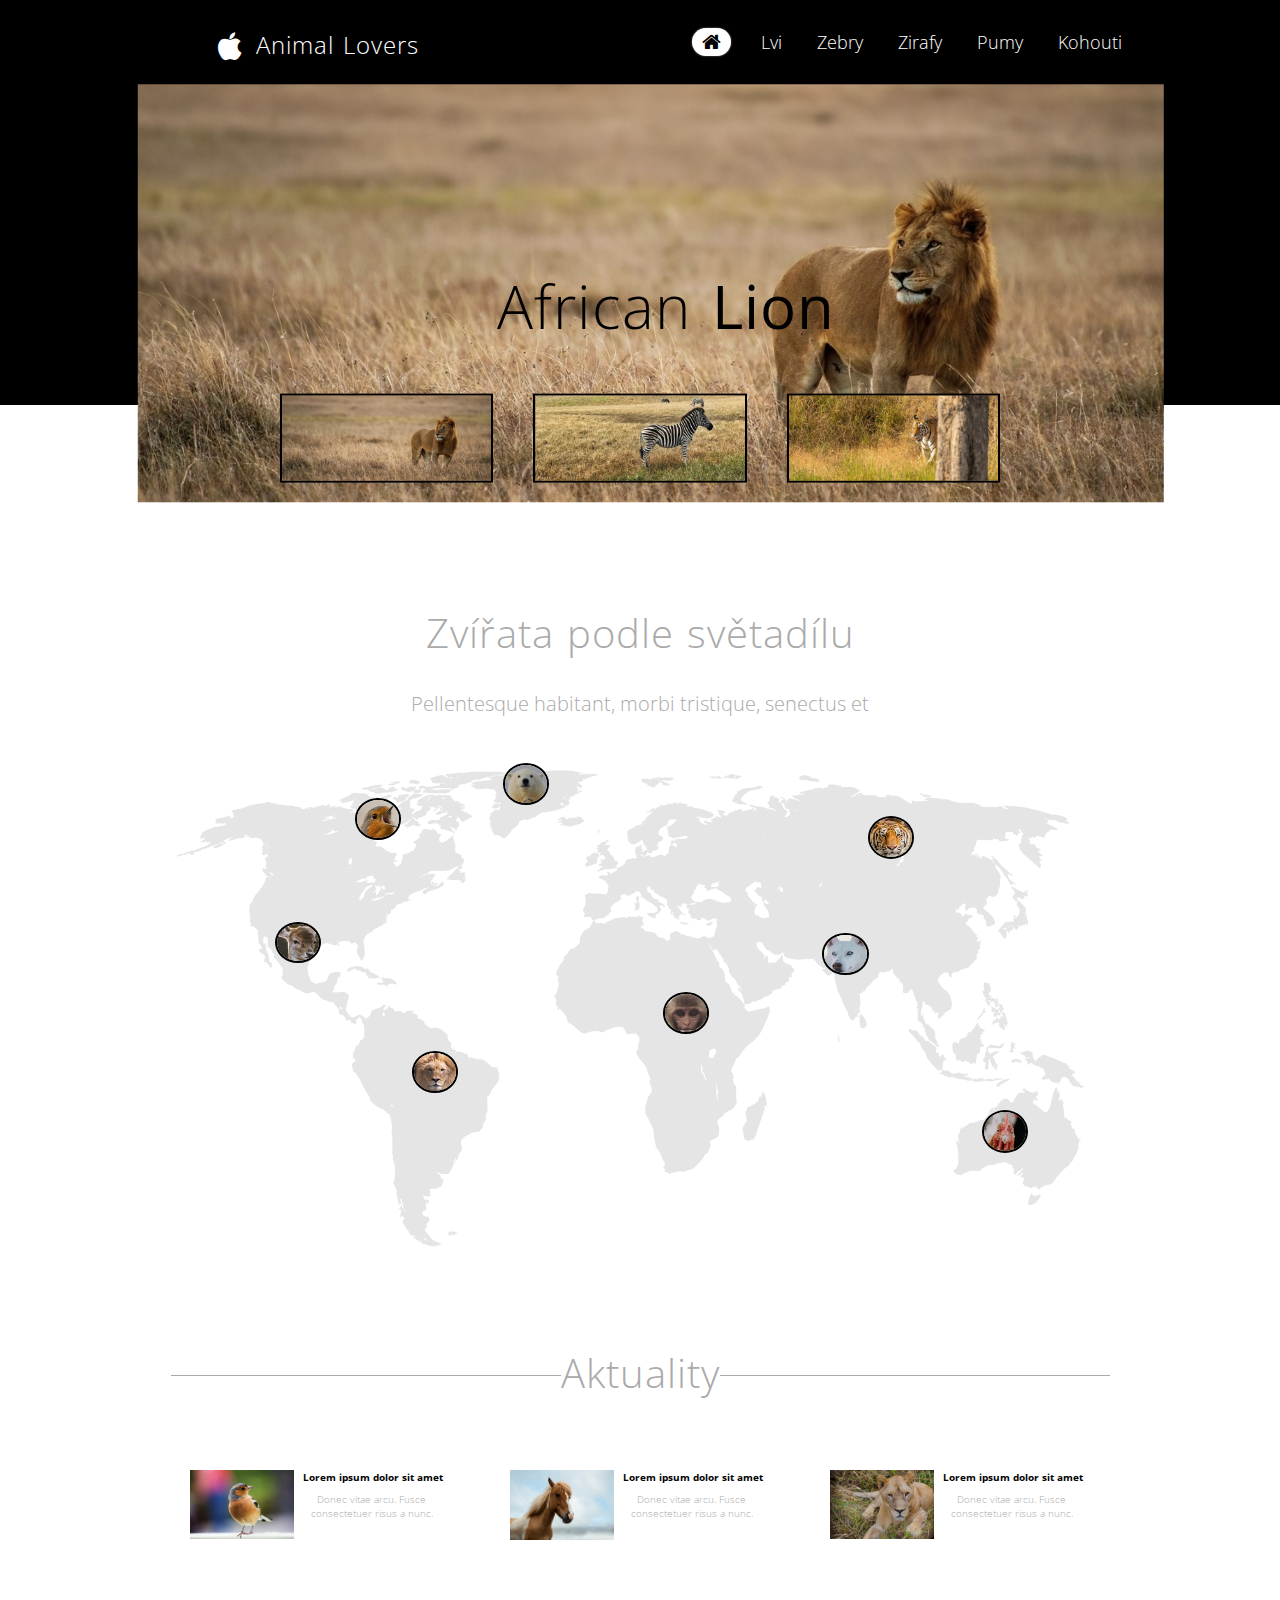
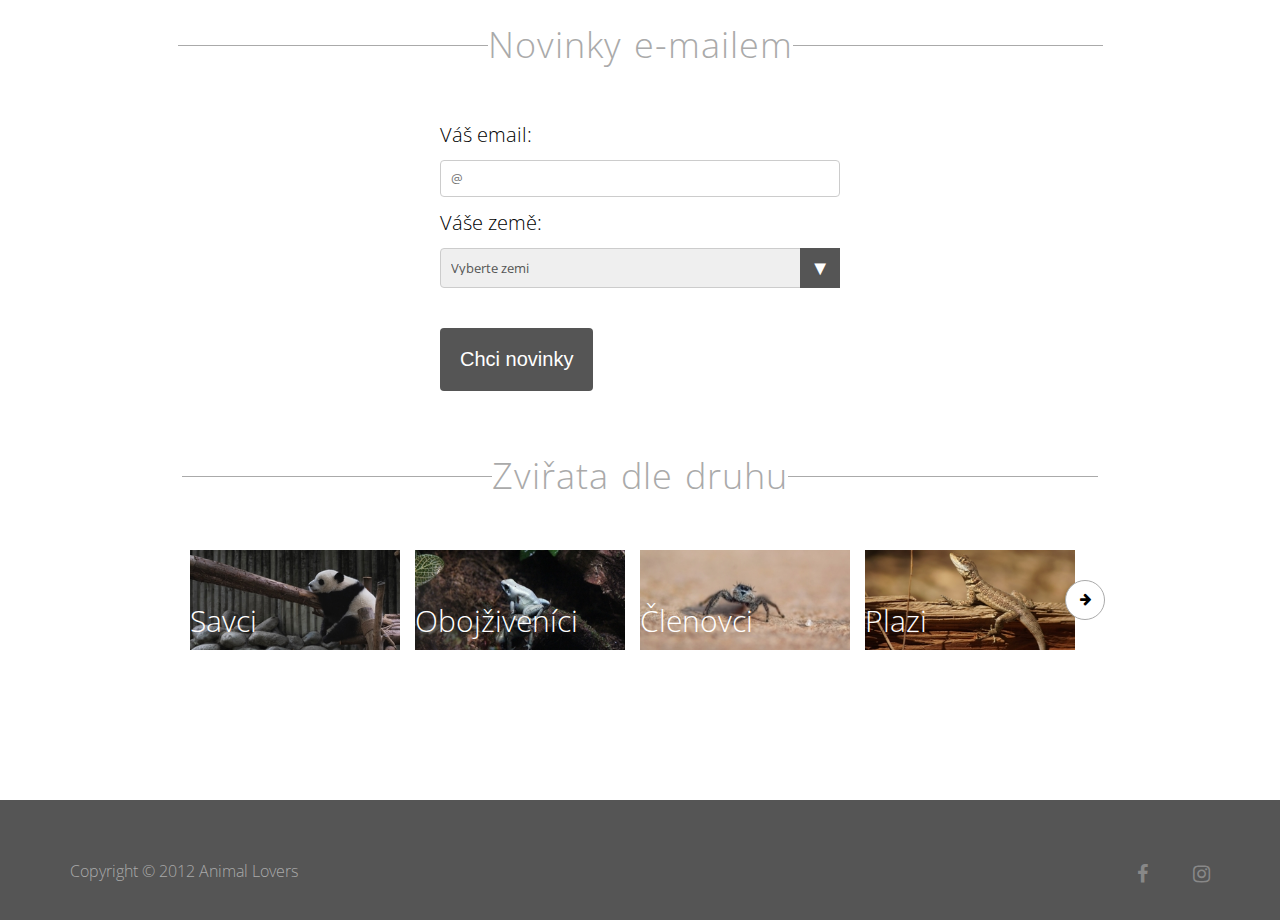
==== index.html @ 0963a529 "first commit" ====
<!DOCTYPE html>
<html lang="en">

<head>
    <meta charset="UTF-8">
    <meta name="viewport" content="width=device-width, initial-scale=1.0">
    <link rel="stylesheet" href="./css/style.css">
    <link rel="stylesheet" href="./css/queries.css">

    <link rel="stylesheet" href="https://cdnjs.cloudflare.com/ajax/libs/font-awesome/4.7.0/css/font-awesome.min.css">
    <link href="https://fonts.googleapis.com/css2?family=Open+Sans:ital,wght@0,300;0,400;1,300&display=swap"
        rel="stylesheet">
    <title>Animal Lovers</title>
</head>

<body>

    <header>
        <a href="index.html" class="header-logo">
            <i class="fa fa-apple header-logo-apple"></i>
        </a>
        <h2 class="header-text">Animal Lovers</h2>
        <nav>
            <span class="navbar-toggle" id="js-navbar-toggle">
                <i class="fa fa-bars"></i>
            </span>
            <ul class="navbar" id="js-menu">
                <div class="navbar__links">
                    <li><i class="fa fa-home home-icon"></i></i>
                    <li><a href="#">Lvi</a></li>
                    <li><a href="#">Zebry</a></li>
                    <li><a href="#">Zirafy</a></li>
                    <li><a href="#">Pumy</a></li>
                    <li><a href="#">Kohouti</a></li>
                </div>
            </ul>
        </nav>

        <div class="hero-text-box" id="hero-text-box">
            <h1 class="hero-text">African <strong>Lion</strong></h1>
            <img class="hero-img" src="./img/header.jpg" alt="">
        </div>

        <div class="hero-gallery">
            <div class="hero-gallery__img">
                <img id="img-1" src="./img/header.jpg" alt="" onclick="changeImg()">
            </div>
            <div class="hero-gallery__img">
                <img id="img-2" src="./img/zebra.jpg" onclick="changeImg()">
            </div>
            <div class="hero-gallery__img">
                <img id="img-3" src="./img/tiger.jpg" alt="" onclick="changeImg()">
            </div>
        </div>
    </header>

    <main>
        <div class="row">
            <h3>Zvířata podle světadílu</h3>
            <p>Pellentesque habitant, morbi tristique, senectus et</p>
            <div class="mapdiv">
                <svg version="1.0" xmlns="http://www.w3.org/2000/svg" viewBox="0 0 468 239">
                    <g transform="translate(0,239) scale(0.016963,-0.016963)">
                        <path
                            d="M13728 10231 c-34 -19 -84 -21 -109 -5 -6 4 -15 1 -19 -5 -5 -9 -14 -9 -35 1 -22 10 -29 10 -33 0 -2 -6 -11 -12 -21 -12 -9 0 -23 -6 -29 -12 -10 -10 -17 -10 -32 0 -27 16 -55 15 -190 -7 -113 -19 -180 -42 -180 -63 0 -5 -7 -8 -15 -5 -8 4 -17 2 -20 -3 -4 -6 -13 -10 -21 -10 -8 0 -26 -11 -40 -25 -14 -14 -30 -25 -37 -26 -25 -2 -62 3 -70 10 -4 4 -33 4 -65 0 -63 -9 -100 6 -109 42 -6 20 -20 24 -39 11 -6 -4 -22 -32 -35 -62 -34 -81 -57 -108 -119 -137 -60 -29 -120 -82 -120 -107 0 -9 -10 -31 -22 -47 -18 -24 -23 -44 -23 -94 0 -38 -5 -69 -12 -76 -7 -7 -13 -18 -13 -24 0 -5 -16 -24 -36 -40 -20 -17 -45 -38 -56 -48 -23 -21 -80 -47 -103 -47 -22 0 -36 -16 -62 -72 -13 -27 -27 -48 -31 -48 -27 0 -82 -82 -82 -123 0 -24 -26 -64 -66 -102 -12 -11 -32 -47 -45 -80 -12 -33 -30 -66 -40 -72 -9 -7 -20 -29 -24 -50 -3 -21 -9 -49 -12 -62 -4 -17 -2 -22 8 -19 7 2 24 -7 36 -20 23 -25 30 -52 14 -52 -17 0 -22 -50 -6 -73 21 -30 19 -116 -5 -177 -11 -28 -20 -62 -20 -77 0 -30 -49 -113 -67 -113 -7 0 -13 -4 -13 -10 0 -5 7 -10 15 -10 9 0 20 -12 26 -27 6 -16 15 -36 20 -45 5 -10 5 -19 -1 -23 -6 -3 -10 -27 -10 -53 1 -39 6 -52 30 -76 33 -32 39 -49 14 -39 -13 5 -15 2 -9 -18 11 -35 18 -39 40 -22 14 11 16 17 8 20 -15 5 -18 33 -4 33 5 0 14 -13 20 -30 5 -16 15 -30 20 -30 6 0 11 -7 11 -15 0 -8 7 -15 15 -15 8 0 15 -3 15 -8 0 -4 23 -31 50 -61 32 -35 50 -63 51 -80 1 -42 7 -64 20 -71 6 -4 8 -13 5 -19 -4 -6 -3 -11 3 -11 6 0 8 -6 6 -12 -3 -8 12 -20 37 -31 42 -17 77 -45 197 -153 121 -109 151 -118 242 -74 96 46 247 50 331 9 11 -5 28 -3 45 6 92 46 161 75 181 75 12 0 25 7 28 14 7 19 88 36 181 38 59 2 75 -1 93 -17 25 -23 60 -87 60 -109 0 -8 10 -25 23 -36 17 -17 30 -20 57 -15 19 3 53 8 75 10 22 3 54 6 72 8 26 4 33 0 37 -19 3 -12 15 -26 26 -29 11 -3 20 -12 20 -19 0 -8 6 -19 14 -25 19 -16 10 -113 -15 -163 -13 -25 -15 -38 -7 -40 7 -3 9 -11 3 -24 -4 -10 -10 -39 -12 -64 -5 -43 -18 -64 -35 -54 -13 8 -9 -20 6 -52 8 -16 22 -47 32 -69 10 -22 35 -56 54 -75 71 -69 160 -201 160 -238 0 -12 5 -24 10 -27 6 -4 8 -10 5 -15 -3 -5 5 -33 19 -62 13 -29 32 -77 43 -106 18 -52 18 -54 -1 -67 -18 -14 -18 -17 14 -97 22 -56 32 -98 31 -128 -2 -52 -18 -100 -35 -100 -19 -1 -65 -84 -72 -131 -8 -60 -34 -149 -42 -149 -13 0 -7 -184 7 -217 7 -18 17 -33 20 -33 10 0 53 -89 96 -195 9 -22 28 -60 43 -85 21 -36 27 -59 28 -115 1 -38 6 -92 12 -120 6 -27 18 -90 27 -139 19 -103 33 -135 85 -192 24 -26 45 -65 60 -110 24 -74 57 -146 71 -155 5 -3 12 -26 15 -52 6 -39 4 -47 -9 -47 -8 0 -17 -6 -20 -12 -4 -14 12 -48 27 -59 5 -4 7 -18 4 -32 -7 -34 8 -58 22 -37 6 10 10 11 10 3 0 -7 6 -13 13 -13 8 0 22 -9 32 -20 22 -25 42 -25 67 -3 12 11 34 17 60 16 23 -1 51 5 65 14 29 19 101 24 156 11 26 -6 43 -6 52 2 8 6 24 10 37 8 13 -2 22 2 21 8 -1 7 17 14 41 16 53 6 154 72 211 136 11 13 37 40 59 60 37 36 106 134 106 151 0 13 67 81 80 81 11 0 29 37 54 115 18 56 22 130 6 120 -18 -11 -10 13 13 40 12 14 54 38 92 54 51 20 76 37 93 61 14 21 19 37 13 43 -6 6 -6 19 1 36 13 32 11 112 -2 125 -6 6 -10 15 -10 20 0 6 5 4 10 -4 8 -12 10 -11 10 8 0 12 -5 21 -12 20 -7 -2 -12 11 -13 32 -1 19 -7 36 -14 38 -6 2 -11 14 -11 26 0 26 90 126 114 126 9 0 16 4 16 8 0 4 8 19 18 32 36 49 73 78 129 101 32 12 60 26 63 29 3 4 12 11 21 16 26 14 93 105 107 146 10 29 10 47 2 80 -7 24 -11 99 -10 173 3 167 4 160 -23 172 -19 9 -28 26 -40 80 -22 87 -21 100 3 106 11 3 20 11 20 17 0 7 -7 10 -15 6 -20 -7 -32 21 -18 43 8 13 4 25 -18 52 -16 18 -29 41 -29 49 0 21 33 114 43 121 10 7 56 113 64 147 3 12 15 27 26 33 31 17 83 73 103 110 43 85 178 230 260 282 54 34 213 208 214 234 0 4 16 33 35 63 19 30 35 62 35 72 0 20 61 151 73 156 4 2 7 8 7 14 0 5 11 32 25 60 14 27 25 65 25 85 0 26 5 36 20 40 21 6 27 19 10 25 -9 3 -14 56 -8 92 5 28 -37 40 -59 17 -22 -22 -108 -52 -129 -44 -8 3 -26 0 -39 -7 -13 -7 -34 -10 -46 -7 -13 4 -32 -2 -49 -15 -20 -14 -38 -19 -61 -16 -22 3 -44 -1 -64 -13 -52 -32 -90 -19 -130 44 -10 15 -28 30 -42 33 l-24 6 23 12 c38 19 34 48 -14 98 -24 25 -50 55 -58 67 -8 11 -19 21 -25 21 -5 0 -18 14 -27 30 -10 17 -25 33 -35 37 -10 4 -24 13 -31 20 -7 6 -19 10 -26 7 -9 -3 -15 4 -18 20 -4 18 -1 26 9 26 12 0 12 2 -1 15 -19 20 -23 19 -30 -7 -6 -23 -7 -23 -21 -3 -9 11 -20 38 -25 60 -28 115 -42 144 -91 182 -56 44 -70 76 -73 173 -2 38 -9 76 -15 84 -7 9 -14 27 -15 41 0 14 -3 25 -6 25 -3 0 -24 17 -48 38 -47 42 -75 112 -44 112 11 0 8 7 -11 24 -14 13 -38 50 -55 82 -16 33 -39 76 -51 97 -11 21 -21 43 -21 50 0 7 -8 24 -17 37 -10 14 -19 33 -20 43 -2 11 -19 37 -38 60 -19 22 -35 51 -35 63 0 13 -4 25 -9 29 -6 3 -13 37 -17 75 -3 38 -12 77 -19 87 -26 35 -145 23 -189 -19 -12 -11 -29 -17 -41 -14 -11 2 -40 10 -65 15 -25 6 -54 15 -65 20 -36 16 -103 29 -128 24 -19 -4 -27 0 -32 16 -5 16 -15 21 -38 21 -54 0 -104 19 -110 40 -3 12 -14 20 -25 20 -12 0 -24 5 -27 10 -15 24 -110 2 -155 -36 -31 -27 -40 -72 -21 -103 16 -26 -24 -80 -60 -81 -8 0 -33 13 -55 28 -41 30 -104 52 -145 52 -35 0 -66 25 -74 61 -5 20 -16 34 -33 41 -15 6 -40 17 -56 26 -18 9 -52 15 -82 14 -33 -1 -66 6 -93 18 -40 20 -67 51 -54 64 3 3 -1 6 -10 6 -9 0 -17 -4 -17 -10 0 -17 -29 -11 -40 9 -8 16 -4 24 20 45 17 14 37 23 45 20 8 -4 15 -1 15 6 0 6 -5 8 -10 5 -7 -4 -8 7 -4 33 5 34 3 42 -15 51 -25 14 -27 36 -5 58 8 9 13 22 10 30 -3 8 -1 11 4 8 6 -3 10 -2 10 3 0 19 -14 21 -32 5 -18 -16 -19 -16 -24 4 -5 17 -29 32 -54 33 -3 0 -22 -9 -42 -19z m1908 -3229 c8 -11 9 -21 2 -29 -5 -7 -7 -16 -4 -21 6 -11 -15 -62 -26 -62 -5 0 -8 -5 -8 -11 0 -7 -8 -18 -17 -25 -17 -13 -17 -15 0 -28 25 -20 10 -26 -43 -16 -27 5 -50 4 -57 -1 -19 -16 -24 6 -18 78 10 107 11 110 52 123 21 7 42 16 47 20 11 11 56 -6 72 -28z m-346 -384 c0 -15 5 -30 11 -33 6 -4 8 -14 5 -22 -3 -8 -1 -24 5 -36 9 -16 9 -22 0 -25 -20 -7 -12 -42 13 -51 24 -10 36 -30 36 -62 0 -11 11 -42 25 -69 31 -61 31 -62 0 -48 -16 7 -24 17 -20 26 3 7 -2 23 -10 35 -8 12 -15 28 -15 35 0 8 -13 30 -30 49 -16 18 -31 41 -32 51 0 9 -2 31 -4 47 -2 17 -5 66 -7 110 -3 72 -2 77 9 50 7 -16 13 -42 14 -57z m360 -458 c6 -11 12 -41 14 -65 1 -25 8 -51 14 -57 15 -15 16 -55 2 -63 -14 -9 -6 -148 9 -153 6 -2 11 -8 11 -13 0 -6 -4 -7 -10 -4 -5 3 -10 1 -10 -4 0 -6 -5 -11 -11 -11 -6 0 -8 9 -4 20 4 12 2 26 -3 33 -10 13 -25 90 -23 122 7 119 5 153 -6 175 -7 14 -13 28 -13 33 0 15 20 6 30 -13z" />
                        <path
                            d="M16760 5958 c-8 -13 -15 -38 -17 -57 -3 -42 -9 -48 -33 -33 -16 10 -20 10 -20 -2 0 -8 6 -17 13 -20 6 -3 2 -3 -10 0 -23 5 -27 -1 -24 -38 1 -9 -3 -19 -9 -23 -5 -3 -10 -15 -10 -25 0 -13 -5 -17 -15 -14 -9 4 -15 0 -15 -9 0 -20 -71 -70 -125 -88 -22 -7 -44 -17 -49 -21 -6 -4 -20 -8 -33 -8 -18 0 -23 -5 -23 -27 0 -16 -9 -41 -19 -57 -20 -30 -20 -54 0 -169 12 -67 12 -69 -17 -125 -16 -31 -33 -60 -37 -63 -35 -25 -48 -116 -23 -163 8 -16 12 -44 9 -70 -3 -26 -1 -46 6 -50 6 -4 11 -15 11 -25 0 -22 30 -51 53 -51 9 0 17 -4 17 -10 0 -15 52 -11 74 5 11 8 32 15 47 15 30 0 69 40 69 69 0 9 6 25 14 36 7 11 19 45 26 75 8 30 22 71 31 91 10 20 24 58 30 85 7 27 29 92 50 146 21 53 41 114 44 135 12 72 15 83 28 80 12 -2 13 7 1 83 l-7 45 20 -24 20 -25 17 32 c12 24 14 37 6 51 -5 11 -10 40 -10 64 0 24 -5 59 -11 78 -14 44 -53 128 -59 129 -3 0 -12 -10 -20 -22z" />
                    </g>

                    <g transform="translate(0,239) scale(0.016963,-0.016963)">
                        <path
                            d="M17725 13638 c-68 -17 -73 -19 -50 -28 19 -8 19 -9 -2 -9 -33 -1 -38 -20 -12 -47 25 -26 45 -31 52 -11 4 10 6 10 6 0 1 -7 8 -13 16 -13 8 0 15 6 15 13 0 8 3 8 9 -2 5 -8 16 -11 25 -8 9 4 36 0 59 -8 46 -15 187 -35 254 -35 45 0 68 18 34 27 -12 3 -21 13 -21 23 0 23 -24 31 -102 36 -79 5 -102 12 -89 28 8 9 -5 15 -52 25 -98 20 -100 20 -142 9z" />
                        <path
                            d="M18374 13421 c-27 -12 -38 -39 -23 -57 9 -12 3 -14 -34 -14 -25 0 -47 -4 -49 -9 -1 -5 -20 -12 -41 -15 -28 -4 -36 -3 -31 5 10 17 -184 3 -201 -15 -7 -7 -44 -16 -81 -19 -37 -4 -78 -14 -91 -23 -15 -9 -34 -13 -49 -10 -14 4 -24 2 -24 -4 0 -5 -7 -10 -15 -10 -8 0 -15 -8 -16 -17 0 -11 -3 -13 -6 -5 -7 18 -40 15 -47 -4 -4 -9 -3 -20 0 -23 4 -3 9 0 11 6 3 9 10 9 28 -3 13 -8 31 -14 41 -12 9 2 19 -3 21 -9 6 -16 -73 -18 -82 -3 -3 6 -14 10 -23 10 -14 0 -14 -2 -3 -9 21 -13 -10 -20 -108 -23 l-84 -2 29 -23 c16 -13 39 -33 50 -44 13 -13 40 -23 68 -26 25 -3 46 -9 46 -14 0 -4 8 -10 18 -12 9 -3 2 -5 -16 -6 -19 0 -46 5 -60 13 -24 13 -86 27 -188 43 -20 3 -35 -1 -43 -11 -12 -14 -10 -16 10 -17 26 -1 20 -4 -25 -14 -28 -6 -28 -7 -9 -20 10 -7 35 -18 54 -24 33 -11 33 -11 -14 -7 -49 4 -76 24 -77 57 0 18 -41 59 -58 59 -7 0 -21 6 -32 12 -14 9 -22 10 -31 1 -8 -8 -2 -14 21 -22 18 -6 37 -8 43 -4 5 3 7 1 3 -5 -3 -6 -2 -13 4 -17 18 -11 10 -23 -20 -30 -16 -4 -30 -13 -30 -20 0 -7 -5 -15 -12 -17 -6 -2 14 -17 46 -33 54 -27 56 -30 50 -61 -5 -26 -2 -35 15 -46 12 -7 21 -19 21 -27 0 -11 15 -12 73 -8 62 5 67 4 34 -5 -51 -14 -57 -34 -21 -63 23 -19 27 -26 17 -36 -7 -7 -13 -23 -13 -35 0 -17 -8 -24 -30 -29 -18 -4 -30 -13 -30 -22 0 -12 -7 -14 -32 -9 -18 3 -37 11 -43 17 -7 7 -5 8 6 4 11 -4 21 5 34 35 10 22 21 40 25 40 5 0 7 15 6 33 -1 28 -7 35 -43 51 -24 10 -43 24 -43 30 0 6 -10 27 -22 46 -12 19 -23 43 -25 53 -4 25 -26 45 -58 53 -19 5 -23 10 -16 17 15 15 13 48 -3 70 -10 13 -35 21 -83 26 -41 5 -54 9 -33 10 33 2 34 2 16 16 -25 19 -100 21 -94 3 3 -7 -1 -19 -9 -26 -7 -7 -13 -31 -13 -52 0 -34 -4 -42 -30 -55 -37 -19 -39 -42 -5 -55 19 -7 25 -17 25 -39 0 -32 22 -56 43 -48 8 3 27 -4 43 -14 16 -11 39 -24 52 -29 22 -9 29 -25 15 -33 -5 -3 -39 8 -78 24 -101 41 -118 39 -72 -9 20 -21 37 -42 37 -47 -2 -35 -111 -112 -212 -150 -26 -10 -52 -23 -58 -30 -7 -8 7 -49 46 -136 57 -126 83 -238 84 -351 0 -60 14 -96 51 -130 52 -48 28 -128 -39 -128 -16 0 -37 -9 -47 -20 -17 -18 -17 -20 6 -49 13 -16 35 -46 49 -65 34 -48 67 -48 109 -1 39 45 70 46 95 4 16 -26 16 -37 6 -77 -10 -43 -10 -48 9 -62 66 -49 66 -49 53 -58 -17 -12 4 -30 55 -47 67 -23 51 -81 -20 -72 -27 4 -40 1 -44 -9 -7 -18 -31 -18 -49 1 -9 8 -24 15 -35 15 -10 0 -19 5 -19 11 0 8 -15 10 -48 5 -36 -5 -62 -1 -107 16 -65 23 -188 29 -208 9 -6 -6 -34 -11 -61 -11 -28 0 -68 -5 -89 -11 -37 -10 -37 -10 -31 -52 8 -53 18 -72 61 -120 27 -30 33 -45 31 -73 -2 -29 3 -40 25 -56 15 -11 27 -26 27 -33 0 -18 34 -28 70 -20 23 5 32 2 45 -19 16 -23 29 -119 15 -111 -3 2 -29 6 -57 9 -46 4 -52 2 -62 -21 -6 -13 -9 -29 -6 -34 4 -5 -8 -9 -25 -9 -28 0 -30 -2 -20 -20 6 -11 17 -20 25 -20 8 0 22 -13 32 -30 9 -16 21 -30 25 -30 4 0 8 -9 8 -21 0 -13 4 -18 12 -13 6 4 16 0 22 -8 7 -9 23 -18 36 -20 34 -4 39 -14 33 -59 -3 -22 -2 -39 4 -39 16 0 45 -61 39 -83 -7 -29 16 -73 35 -69 12 2 14 -5 11 -30 -4 -25 -2 -30 11 -25 25 9 44 -24 55 -93 6 -36 13 -72 16 -80 5 -13 -8 -19 -62 -33 -82 -19 -120 -12 -177 33 -21 17 -48 30 -60 30 -30 0 -55 30 -62 75 -4 26 -2 40 8 45 8 6 13 28 14 57 0 46 1 48 28 48 15 -1 27 4 27 10 0 7 -14 9 -33 7 -48 -5 -251 99 -337 173 l-65 57 -54 -6 c-48 -6 -59 -3 -100 23 -25 16 -62 32 -81 36 -19 4 -50 15 -68 26 -25 14 -38 16 -59 8 l-26 -10 23 -24 c12 -13 48 -36 79 -51 43 -21 62 -37 75 -64 34 -70 -10 -100 -149 -105 -53 -2 -95 1 -95 6 0 5 -13 9 -29 9 -17 0 -33 5 -36 10 -4 6 -15 8 -25 5 -13 -4 -22 1 -30 15 -8 15 -17 19 -32 14 -15 -4 -26 0 -37 13 -15 18 -23 19 -98 13 -80 -8 -140 -31 -169 -66 -8 -10 -28 -11 -83 -5 -74 7 -104 -2 -79 -27 24 -24 -14 -38 -107 -40 -49 -1 -91 -6 -93 -11 -2 -6 -10 -7 -18 -4 -8 3 -14 0 -14 -6 0 -6 7 -11 15 -11 9 0 15 -9 15 -25 0 -23 8 -29 37 -26 6 1 10 -6 8 -16 -1 -10 0 -22 4 -28 3 -5 6 -19 8 -30 1 -11 -1 -14 -3 -7 -9 20 -31 13 -29 -10 1 -15 12 -26 36 -34 19 -7 28 -13 21 -13 -10 -1 -10 -5 0 -23 7 -13 17 -26 22 -29 4 -4 0 -12 -10 -18 -20 -11 -16 -13 31 -14 16 0 17 -1 3 -4 -10 -3 -18 -9 -18 -15 0 -5 7 -8 15 -4 8 3 15 1 15 -4 0 -6 7 -10 15 -10 8 0 15 5 15 11 0 16 47 2 70 -21 15 -15 31 -20 60 -18 39 3 45 10 41 46 -4 29 77 3 123 -40 30 -27 113 -17 139 18 21 27 38 30 67 12 15 -10 23 -9 40 7 25 22 39 13 16 -11 -12 -11 -14 -20 -7 -27 6 -6 6 -18 1 -32 -5 -12 -5 -26 -1 -31 12 -13 21 -80 12 -90 -13 -15 -49 -125 -61 -185 -12 -62 -34 -90 -71 -90 -13 -1 -39 -3 -56 -5 -29 -4 -33 -9 -33 -35 0 -48 20 -115 41 -138 10 -11 19 -27 19 -34 0 -15 72 -97 85 -97 3 0 13 7 21 15 9 8 24 15 35 15 10 0 19 -7 19 -15 0 -8 5 -15 10 -15 6 0 10 -5 10 -10 0 -6 8 -19 18 -30 9 -10 26 -36 37 -57 11 -21 28 -47 38 -58 24 -26 50 -75 43 -82 -9 -9 27 -63 41 -63 8 0 16 -7 19 -15 4 -8 11 -12 17 -8 5 3 7 1 4 -4 -4 -6 2 -22 13 -36 11 -14 20 -32 20 -40 0 -9 5 -19 11 -23 7 -4 9 -21 5 -44 -4 -28 -2 -41 10 -51 8 -7 13 -21 11 -31 -4 -12 3 -24 18 -34 14 -9 27 -23 30 -32 2 -10 18 -26 34 -37 16 -10 28 -22 26 -26 -3 -3 7 -11 20 -17 19 -9 25 -19 25 -43 0 -19 7 -37 18 -45 9 -7 17 -17 17 -22 0 -5 17 -26 38 -46 20 -21 37 -44 37 -52 0 -8 4 -14 9 -14 5 0 14 -14 20 -32 11 -31 11 -31 -9 -13 -11 10 -17 22 -14 26 3 5 -2 6 -11 3 -10 -4 -15 -2 -13 7 2 7 -5 15 -14 17 -13 2 -16 -1 -12 -15 5 -17 5 -17 -9 0 -8 10 -18 14 -20 9 -7 -10 47 -94 55 -86 9 8 51 -37 53 -55 0 -9 4 -21 7 -26 8 -14 42 -127 43 -145 3 -48 17 -68 52 -75 20 -3 40 -2 46 4 5 5 15 7 22 5 7 -3 28 9 46 25 22 21 44 31 65 31 34 0 99 24 109 40 3 5 21 10 40 10 24 0 39 7 54 26 13 17 49 36 103 55 97 35 144 61 140 79 -6 27 10 48 51 65 78 32 88 35 121 35 37 0 52 13 58 50 2 19 10 26 33 28 37 5 55 19 55 43 0 22 36 49 66 49 19 0 21 5 20 61 -1 65 10 82 36 55 13 -13 17 -12 30 3 15 18 13 45 -3 35 -17 -10 -9 15 15 43 29 35 56 87 56 108 0 9 -9 15 -21 15 -12 0 -23 8 -26 20 -3 11 -9 20 -14 20 -5 0 -9 5 -9 11 0 21 -32 42 -78 50 -90 17 -134 73 -134 170 0 62 -12 74 -33 32 -21 -40 -139 -160 -153 -155 -7 2 -12 0 -12 -5 0 -5 -16 -7 -35 -5 -19 2 -35 8 -35 13 0 5 -4 9 -10 9 -5 0 -10 -6 -10 -14 0 -23 -20 -29 -39 -12 -10 9 -23 16 -30 16 -8 0 -10 7 -4 23 11 32 4 120 -10 129 -24 15 -36 7 -48 -32 l-12 -40 -19 27 c-20 32 -23 43 -8 43 6 0 10 -7 10 -16 0 -8 5 -12 10 -9 17 11 11 37 -10 42 -11 3 -21 9 -21 14 -1 5 -2 13 -3 19 0 5 -10 16 -21 24 -11 8 -20 20 -20 28 -1 7 -6 12 -13 11 -7 -2 -12 1 -12 6 0 5 -9 13 -20 16 -11 3 -20 13 -20 21 0 8 -4 14 -8 14 -14 0 -53 96 -46 116 4 12 3 15 -3 7 -6 -8 -14 -9 -23 -3 -13 8 -13 10 0 10 9 0 23 8 32 18 33 34 44 40 62 30 9 -5 24 -7 34 -4 12 4 24 -5 40 -27 12 -18 22 -38 22 -44 0 -6 4 -13 9 -15 5 -1 22 -25 37 -52 21 -35 39 -51 64 -60 19 -7 48 -24 64 -39 16 -15 36 -27 45 -27 13 0 13 -2 3 -9 -10 -6 -3 -10 22 -15 20 -4 34 -11 31 -17 -4 -5 -1 -9 4 -9 6 0 11 5 11 10 0 7 7 7 20 0 11 -6 25 -8 31 -5 5 4 26 9 46 11 40 5 66 21 57 35 -8 14 34 10 43 -3 4 -7 13 -31 18 -53 13 -49 51 -70 144 -80 75 -8 106 -13 141 -21 43 -11 130 -13 130 -4 0 4 18 6 40 3 24 -4 40 -2 40 5 0 6 13 7 36 2 20 -5 64 -4 101 2 74 11 93 7 93 -22 0 -13 7 -20 19 -20 12 0 21 -10 26 -27 8 -34 33 -63 53 -63 8 0 28 -13 43 -30 41 -42 82 -61 121 -54 31 5 32 5 14 -10 -20 -16 -36 -20 -68 -17 -10 1 -18 -3 -18 -10 0 -19 138 -149 157 -149 52 2 127 70 104 93 -10 10 -3 47 9 47 4 0 5 -11 2 -25 -2 -15 0 -25 7 -25 7 0 9 -5 6 -10 -4 -6 1 -24 9 -42 11 -21 14 -43 10 -66 -4 -19 -2 -50 4 -70 26 -91 45 -161 57 -214 7 -31 30 -89 50 -130 21 -40 46 -89 55 -108 10 -19 25 -61 33 -94 9 -32 31 -81 50 -110 37 -55 87 -173 87 -203 0 -26 54 -109 80 -123 29 -15 65 8 73 48 7 32 42 48 79 36 15 -4 19 -2 16 7 -3 8 -11 14 -19 14 -16 0 -16 8 -5 48 6 20 15 27 33 27 22 0 24 3 18 29 -10 49 -9 129 3 143 16 19 17 101 2 178 -19 107 -14 136 26 126 19 -5 25 -2 30 19 3 14 12 25 20 25 34 0 64 24 64 52 0 15 4 28 9 28 16 0 116 101 148 150 17 26 48 55 70 65 21 11 48 30 61 42 23 21 25 33 20 82 -2 13 4 27 12 31 8 4 25 12 38 19 18 9 24 9 28 -3 6 -15 44 -13 98 4 16 6 41 10 55 10 35 1 76 33 68 53 -3 9 -2 19 2 22 5 2 11 -5 14 -16 3 -12 10 -18 15 -15 11 7 22 -16 22 -45 0 -24 22 -61 67 -112 18 -20 33 -42 33 -48 0 -6 8 -9 18 -7 20 6 46 -17 39 -35 -2 -7 0 -20 5 -29 6 -13 5 -18 -4 -18 -9 0 -9 -3 0 -12 10 -10 15 -10 20 -1 12 18 29 2 51 -48 17 -37 19 -58 15 -121 l-6 -75 28 -8 c56 -15 74 -14 88 7 8 11 30 31 50 44 23 16 36 33 36 47 1 31 67 -108 76 -158 3 -22 13 -52 20 -67 8 -15 14 -38 14 -53 0 -15 6 -25 14 -25 8 0 19 -14 25 -31 15 -42 14 -49 -4 -43 -11 5 -13 2 -9 -10 3 -9 10 -16 15 -16 4 0 3 -14 -3 -31 -8 -23 -13 -27 -19 -17 -5 7 -9 9 -9 3 0 -19 16 -34 35 -32 22 2 33 -29 16 -46 -7 -7 -15 -6 -26 3 -9 8 -15 8 -15 2 0 -6 8 -15 17 -21 19 -10 24 -78 10 -136 -10 -42 3 -129 16 -116 20 20 47 13 47 -11 0 -19 2 -20 10 -8 7 12 10 12 10 1 0 -7 14 -30 30 -51 27 -34 29 -40 15 -48 -15 -8 -15 -10 -1 -21 14 -11 16 -11 16 5 0 17 1 17 15 -2 8 -12 13 -40 12 -63 -1 -23 3 -45 9 -49 6 -4 14 -26 18 -49 3 -24 17 -54 31 -69 14 -15 25 -37 25 -49 0 -16 19 -35 73 -71 79 -53 97 -70 93 -87 -2 -7 -1 -9 1 -4 9 15 35 7 29 -9 -4 -12 -2 -15 9 -10 10 4 15 -1 15 -14 0 -11 5 -20 11 -20 7 0 9 9 6 21 -4 16 -3 18 8 9 9 -8 15 -8 20 0 10 16 -4 30 -33 31 -17 1 -21 3 -9 6 9 2 17 11 17 19 0 8 -3 13 -7 11 -5 -3 -9 6 -9 19 -1 13 -14 40 -29 60 -24 31 -27 44 -27 107 1 40 -4 86 -11 102 -11 29 -90 115 -105 115 -4 0 -16 14 -26 31 -13 21 -24 29 -36 26 -31 -8 -57 20 -71 75 -6 29 -18 58 -24 63 -15 12 -28 75 -16 75 10 0 9 26 -2 36 -4 4 -7 -3 -7 -15 0 -26 -28 -40 -41 -20 -13 19 -5 103 15 169 10 30 18 82 19 115 2 58 3 60 30 63 25 3 27 1 27 -36 0 -37 1 -39 35 -40 43 -2 75 -18 75 -38 0 -9 7 -14 18 -12 11 2 22 -8 34 -32 10 -19 17 -41 18 -47 0 -16 36 -53 51 -53 5 0 7 6 3 13 -4 7 -3 9 2 4 9 -9 10 -13 13 -42 2 -24 21 -18 21 7 0 19 2 20 18 6 9 -8 26 -18 37 -22 14 -5 16 -9 7 -15 -18 -11 -14 -121 5 -121 7 0 18 9 25 20 7 12 32 32 55 46 39 22 55 47 58 89 1 6 6 9 13 7 17 -3 69 25 101 54 14 13 31 24 38 24 14 0 25 52 19 92 -2 15 1 25 5 22 5 -3 9 4 9 15 0 11 -4 22 -9 25 -4 3 -11 27 -14 53 -3 26 -13 62 -21 78 -9 17 -16 37 -16 46 0 8 -13 28 -30 44 -16 16 -30 34 -30 41 0 7 -8 15 -19 19 -23 7 -141 120 -141 134 0 6 -15 26 -34 46 -29 29 -34 42 -34 81 0 29 5 47 13 50 7 3 21 21 30 40 9 19 20 32 25 29 4 -3 11 2 14 10 3 8 11 14 18 13 7 -2 12 4 12 13 -2 21 66 45 93 34 10 -4 29 -7 42 -6 19 2 22 -1 17 -14 -9 -25 25 -94 47 -95 23 0 31 23 17 50 -8 15 -8 20 -1 16 7 -4 11 1 11 13 0 12 6 22 13 22 6 1 17 2 22 4 6 1 16 3 23 3 7 1 10 7 6 14 -4 6 -3 8 4 4 6 -3 13 -2 17 3 4 7 15 7 31 1 36 -14 47 -12 40 6 -3 8 -2 12 4 9 6 -3 10 -1 10 5 0 6 5 8 11 4 16 -9 29 16 24 46 -4 24 -4 24 7 -2 11 -26 48 -40 48 -19 0 5 18 19 41 30 22 12 38 17 34 11 -3 -5 -1 -10 4 -10 6 0 11 5 11 10 0 6 3 9 8 9 35 -6 55 4 65 30 6 17 20 32 31 35 12 3 30 19 41 36 11 16 25 30 32 30 16 0 36 37 27 52 -4 6 -3 9 2 6 11 -7 35 17 27 26 -4 3 3 6 15 6 13 0 22 6 22 16 0 8 -4 13 -9 10 -13 -8 -22 36 -11 49 6 7 7 15 3 18 -3 4 -1 7 5 7 7 0 12 9 12 19 0 11 5 23 10 26 6 3 10 17 10 30 0 34 10 55 26 55 8 0 15 6 15 13 5 36 4 54 -4 70 -5 11 -4 16 4 15 7 -2 12 18 14 60 1 34 -2 62 -7 62 -4 0 -9 -4 -9 -10 -1 -5 -2 -14 -3 -19 -2 -20 -16 -23 -32 -6 -11 10 -25 14 -40 11 -34 -9 -21 19 17 36 30 14 36 23 19 33 -6 4 -8 10 -5 14 2 5 -8 11 -24 14 -32 7 -48 32 -25 41 7 3 13 0 11 -6 -1 -6 4 -13 11 -15 6 -3 12 2 12 9 0 12 -34 42 -85 76 -5 4 -17 19 -25 33 -40 70 -84 116 -130 138 -45 21 -49 26 -43 49 3 14 19 38 35 54 29 29 37 44 16 32 -7 -4 2 7 20 25 22 20 43 31 63 31 24 0 29 4 29 24 0 31 -6 34 -62 40 -25 2 -55 9 -66 15 -21 11 -76 5 -68 -8 2 -3 -2 -15 -10 -25 -12 -16 -18 -18 -39 -8 -14 6 -25 20 -25 29 -1 30 -23 50 -58 51 -46 1 -82 26 -82 58 0 20 4 25 16 20 30 -11 65 5 70 33 3 15 19 36 35 46 16 11 29 26 29 33 0 23 25 40 53 35 40 -8 53 -28 37 -61 -19 -37 -18 -45 3 -61 17 -12 17 -15 3 -30 -15 -17 -12 -31 5 -31 5 0 26 19 48 41 32 33 48 42 85 46 25 3 53 2 63 -2 10 -5 22 -7 26 -6 4 0 17 -3 27 -9 17 -9 20 -21 20 -78 0 -47 3 -63 10 -52 5 8 10 11 10 5 0 -14 49 -35 56 -24 3 5 13 5 25 -1 10 -6 19 -8 19 -5 0 3 11 -2 25 -11 25 -16 34 -44 15 -44 -17 0 -11 -17 18 -48 42 -46 51 -59 45 -66 -11 -11 -10 -61 1 -68 6 -4 11 -17 11 -30 0 -21 4 -23 45 -20 25 1 47 7 48 12 2 6 12 10 23 10 10 0 19 4 19 10 0 5 6 7 14 4 20 -8 56 31 56 59 0 40 -59 144 -107 189 -25 24 -55 53 -67 66 -11 13 -38 33 -59 45 -20 11 -44 31 -52 44 -15 22 -14 24 12 40 15 8 40 32 54 53 24 34 25 39 12 64 -17 32 -14 82 5 79 6 -2 12 6 12 18 0 11 4 18 9 15 5 -4 14 6 19 21 6 16 11 22 11 14 1 -11 5 -10 16 5 12 15 14 16 15 3 0 -22 70 -42 102 -30 32 12 88 77 88 101 0 27 28 130 39 144 5 6 9 52 9 101 0 50 4 101 10 115 7 20 4 37 -15 80 -13 30 -29 58 -36 62 -6 4 -8 10 -4 14 4 4 -3 14 -14 22 -37 25 -76 132 -49 132 20 0 98 -65 104 -85 3 -11 21 -36 39 -55 18 -19 43 -56 55 -81 12 -25 35 -58 51 -72 16 -14 34 -41 41 -61 6 -20 15 -36 20 -36 5 0 13 -15 19 -33 7 -19 25 -47 42 -63 l31 -29 -7 36 c-7 36 -6 36 21 31 16 -3 36 -15 46 -26 14 -17 17 -18 18 -5 0 19 -33 59 -48 59 -6 0 -22 10 -35 23 -14 12 -36 30 -50 39 -14 10 -32 37 -40 60 -8 24 -18 51 -22 61 -11 26 37 22 85 -8 42 -27 50 -29 50 -17 0 4 -15 16 -32 27 -18 10 -51 37 -74 59 -22 23 -80 77 -128 121 -48 44 -94 92 -102 107 -18 34 -58 78 -71 78 -6 0 -21 12 -34 28 -36 41 -55 53 -73 46 -14 -5 -11 -10 15 -26 31 -19 31 -19 13 -39 -17 -19 -17 -22 -3 -32 21 -16 53 -66 47 -73 -8 -8 -58 49 -58 66 0 5 -28 24 -62 41 -35 16 -76 37 -91 45 -33 18 -121 26 -108 10 10 -13 -4 -56 -19 -56 -5 0 -10 9 -10 20 0 11 -7 20 -15 20 -8 0 -15 9 -15 20 0 11 -5 20 -11 20 -6 0 -9 6 -6 14 8 21 -28 50 -50 41 -10 -5 -23 -7 -30 -6 -6 1 -14 -3 -18 -9 -6 -9 22 -14 70 -12 11 0 14 -2 7 -5 -10 -4 -9 -9 4 -24 9 -10 12 -19 6 -19 -5 0 -8 -10 -5 -22 3 -15 -2 -11 -15 12 -17 31 -25 36 -71 41 -86 11 -87 13 -49 61 43 55 59 86 46 90 -11 4 31 98 44 98 4 0 3 11 -2 25 -8 20 -6 27 5 31 8 4 15 17 15 30 0 16 8 27 21 32 33 13 176 15 184 3 3 -6 15 -11 26 -11 11 0 18 3 15 8 -2 4 32 6 76 5 76 -3 80 -2 75 18 -4 15 -1 19 11 15 40 -11 88 -20 96 -17 6 1 21 0 34 -4 19 -5 21 -9 12 -20 -13 -16 -2 -25 32 -25 79 0 98 2 98 11 0 6 11 8 28 4 16 -3 42 -1 57 5 35 13 24 24 -41 41 -44 11 -50 25 -32 71 5 14 10 41 11 59 2 31 5 33 42 37 22 2 49 3 60 3 11 -1 32 -1 48 -2 17 0 27 -5 27 -14 0 -20 38 -57 51 -50 5 4 18 -4 29 -17 13 -15 19 -18 20 -9 0 8 3 11 7 7 4 -3 12 8 17 26 9 25 17 34 39 36 24 3 40 22 17 22 -5 0 -21 12 -36 27 -26 26 -26 27 -5 34 24 9 54 1 45 -12 -6 -11 47 -79 62 -79 19 0 11 -33 -13 -55 -16 -14 -21 -28 -18 -44 2 -14 0 -30 -6 -38 -7 -7 -9 -27 -5 -43 7 -37 -8 -80 -29 -80 -8 0 -15 -4 -15 -10 0 -5 -10 -10 -22 -10 -23 0 -23 0 3 -24 19 -18 25 -32 22 -49 -8 -42 44 -110 160 -210 27 -23 68 -59 90 -81 23 -21 62 -55 87 -75 24 -20 55 -48 68 -63 13 -15 37 -37 52 -48 l29 -21 16 31 c18 35 13 81 -11 101 -18 15 -18 45 0 52 8 3 25 3 38 0 19 -4 15 3 -21 34 -35 32 -42 44 -36 62 6 19 11 21 42 15 30 -6 35 -4 31 12 -2 10 -21 30 -42 44 -61 42 -85 103 -31 78 14 -6 28 -8 32 -5 9 10 -37 57 -56 57 -22 1 -71 45 -71 64 0 21 -37 39 -66 32 -36 -9 -76 33 -68 72 5 23 0 35 -20 56 -25 24 -25 31 -3 27 4 -1 17 4 29 10 11 6 18 7 14 1 -3 -5 1 -12 9 -16 16 -6 29 9 21 23 -13 21 24 17 44 -4 25 -26 40 -25 40 4 0 38 93 41 169 6 58 -27 69 -27 53 1 -7 13 -4 23 14 41 13 13 27 35 30 48 3 14 17 28 35 34 16 5 29 15 29 20 0 6 6 11 14 11 7 0 20 7 27 16 13 16 52 15 132 -2 23 -5 27 -3 27 14 0 13 -9 23 -22 28 -13 3 -30 12 -38 19 -8 7 -26 16 -40 21 -39 14 -150 78 -150 87 0 4 9 17 19 29 26 27 11 52 -41 67 -21 7 -36 16 -33 21 3 6 32 -3 63 -19 48 -24 69 -29 127 -28 58 0 79 -4 120 -26 27 -15 60 -27 72 -27 11 0 49 -9 82 -19 57 -18 62 -18 72 -2 9 14 10 14 5 -1 -6 -20 19 -24 44 -8 13 8 11 11 -7 16 -13 4 -20 10 -17 15 3 5 0 9 -5 9 -6 0 -20 9 -30 19 -20 20 -20 20 6 23 15 2 29 9 31 17 3 10 0 12 -11 8 -10 -4 -14 -2 -11 6 2 7 -8 20 -24 29 -47 28 -218 68 -290 68 -50 0 -79 6 -117 24 -54 27 -503 139 -650 163 -49 8 -128 16 -175 18 -128 6 -243 15 -265 22 -16 4 -15 1 8 -21 15 -14 32 -26 37 -26 5 0 26 -10 47 -22 l38 -23 -28 -3 c-16 -2 -34 1 -41 7 -7 6 -34 14 -60 17 -26 4 -49 10 -51 14 -3 5 4 6 15 3 11 -3 20 0 20 6 0 6 -3 10 -7 10 -5 -1 -24 0 -43 1 l-35 3 35 7 35 7 -32 3 c-62 6 -68 5 -68 -10 0 -11 -11 -15 -45 -14 -81 3 -265 4 -280 2 -35 -5 -120 14 -120 28 0 19 -47 41 -127 60 -55 13 -99 15 -224 10 -125 -5 -162 -4 -191 8 -19 8 -56 17 -83 21 -69 8 -96 16 -89 26 16 26 -183 52 -213 28 -9 -8 -14 -9 -10 -2 11 17 -11 21 -198 38 -203 18 -196 18 -165 0 l25 -14 -37 -1 c-29 0 -36 -3 -32 -15 4 -8 18 -15 32 -15 14 0 22 -3 18 -7 -3 -4 6 -13 21 -20 l28 -13 -30 6 c-16 4 -39 6 -50 6 -11 -1 -48 -2 -83 -2 -34 0 -73 -5 -85 -9 -14 -5 -42 -5 -68 1 -24 5 -54 10 -66 11 -11 1 -19 5 -16 10 2 4 -1 7 -8 7 -6 0 -9 -8 -6 -17 21 -67 22 -63 -14 -57 -52 10 -130 48 -167 83 -18 17 -40 31 -48 31 -8 0 -14 6 -14 13 0 28 -181 79 -196 55 -3 -4 -11 -5 -17 -1 -7 4 -23 9 -37 10 -14 2 -45 8 -70 14 -32 7 -46 7 -48 0 -2 -6 -8 -9 -13 -5 -5 3 -9 0 -9 -5 0 -6 9 -16 20 -23 11 -7 20 -15 20 -18 0 -5 -85 -4 -180 4 -30 2 -64 4 -75 5 -15 1 -17 3 -6 10 8 5 9 11 3 15 -14 8 -256 11 -269 3 -15 -9 -83 31 -83 49 0 10 -13 14 -46 14 -37 0 -47 -4 -51 -19 -3 -13 -11 -17 -24 -14 -10 3 -26 2 -35 -1 -13 -5 -14 -9 -4 -20 9 -12 5 -17 -27 -25 -48 -14 -96 -14 -88 -1 3 6 17 10 30 10 13 0 28 6 32 13 10 15 36 31 95 60 26 12 50 28 53 36 9 23 -35 62 -65 58 -14 -2 -19 -2 -12 0 10 4 9 8 -5 19 -21 16 -37 18 -28 4 10 -16 -7 -12 -27 7 -15 13 -41 17 -141 17 -67 1 -133 -3 -146 -8 -18 -6 -22 -5 -19 5 7 20 -10 49 -28 49 -8 0 -12 -4 -9 -10 10 -15 -33 -12 -59 5 -27 18 -162 29 -192 16z m776 -241 c11 -7 7 -10 -17 -10 -18 0 -33 5 -33 10 0 13 30 13 50 0z m-1574 -381 c24 -27 12 -33 -16 -9 -13 11 -29 20 -36 20 -7 0 -15 4 -18 8 -10 17 53 -1 70 -19z m6239 -139 c3 -6 -1 -7 -9 -4 -18 7 -21 14 -7 14 6 0 13 -4 16 -10z m-190 -170 c8 -13 -15 -13 -35 0 -12 8 -11 10 7 10 12 0 25 -4 28 -10z m-3478 -727 c40 -93 45 -112 33 -130 -10 -16 -11 -16 -6 0 3 9 1 17 -4 17 -6 0 -10 -9 -10 -20 0 -12 7 -20 18 -20 10 0 13 -3 6 -8 -6 -4 -14 -16 -18 -27 -3 -13 -23 -27 -49 -36 -36 -14 -42 -19 -39 -42 3 -22 -2 -27 -37 -38 -30 -9 -47 -9 -63 -1 -22 10 -22 11 6 11 28 1 66 25 66 43 0 4 9 17 21 29 11 11 18 27 15 35 -3 7 0 17 7 21 33 21 42 100 21 176 -9 28 20 20 33 -10z m-1923 -722 c3 -5 -1 -11 -9 -15 -8 -3 -15 -12 -15 -21 0 -8 -7 -15 -15 -15 -10 0 -15 -10 -15 -31 0 -27 -2 -30 -15 -19 -18 15 -20 60 -3 60 6 0 9 3 6 6 -9 9 25 42 44 43 9 1 19 -3 22 -8z m59 2 c-7 -2 -19 -2 -25 0 -7 3 -2 5 12 5 14 0 19 -2 13 -5z m137 -13 c11 -8 7 -9 -15 -4 -37 8 -45 14 -19 14 10 0 26 -5 34 -10z m60 1 c0 -6 -9 -9 -20 -8 -11 1 -20 5 -20 9 0 4 9 8 20 8 11 0 20 -4 20 -9z m-1203 -17 c-3 -3 -12 -4 -19 -1 -8 3 -5 6 6 6 11 1 17 -2 13 -5z m-77 -44 c0 -5 -5 -10 -11 -10 -5 0 -7 -5 -4 -10 4 -6 15 -8 26 -5 14 5 20 0 25 -19 3 -14 12 -30 20 -37 11 -9 11 -16 -2 -41 -10 -20 -20 -28 -30 -24 -9 3 -22 6 -30 6 -10 0 -14 14 -14 54 0 30 -4 58 -10 61 -6 4 -5 11 3 20 14 17 27 19 27 5z m-35 -50 c10 -33 -6 -44 -21 -15 -17 34 -17 35 0 35 8 0 17 -9 21 -20z m-30 -78 c-6 -6 -25 45 -24 66 0 9 7 -1 15 -22 8 -22 12 -41 9 -44z m-274 -224 c6 -13 25 -36 43 -51 17 -16 25 -26 18 -22 -8 4 -20 -1 -28 -11 -11 -14 -17 -15 -20 -6 -3 6 -15 12 -26 12 -26 0 -47 27 -48 62 0 41 42 52 61 16z m-1241 -1143 c0 -8 -4 -15 -10 -15 -5 0 -7 7 -4 15 4 8 8 15 10 15 2 0 4 -7 4 -15z m3850 -755 c0 -5 -2 -10 -4 -10 -3 0 -8 5 -11 10 -3 6 -1 10 4 10 6 0 11 -4 11 -10z m-3246 -278 c3 -5 -1 -9 -9 -9 -8 0 -12 4 -9 9 3 4 7 8 9 8 2 0 6 -4 9 -8z m4691 -481 c3 -5 1 -12 -5 -16 -5 -3 -10 1 -10 9 0 18 6 21 15 7z m210 -91 c10 -11 13 -20 7 -20 -6 0 -16 9 -22 20 -6 11 -9 20 -7 20 2 0 12 -9 22 -20z" />
                        <path
                            d="M20570 13201 c0 -17 29 -33 48 -27 13 4 22 1 26 -9 4 -10 -1 -15 -15 -15 -12 0 -17 -4 -13 -11 3 -6 16 -8 29 -5 12 3 60 1 105 -5 82 -10 108 -6 80 11 -25 16 -116 40 -152 40 -18 0 -42 7 -52 15 -22 16 -56 20 -56 6z" />
                        <path
                            d="M22790 10934 c0 -8 -4 -12 -10 -9 -5 3 -10 1 -10 -5 0 -7 6 -10 14 -7 25 10 91 -87 80 -118 -3 -7 -1 -16 5 -20 22 -13 10 -23 -18 -15 -37 10 -46 2 -25 -21 14 -16 15 -19 2 -24 -9 -4 -15 -19 -15 -38 0 -18 2 -26 4 -20 7 19 50 -13 57 -43 7 -27 33 -32 42 -9 4 8 12 15 20 15 27 0 14 19 -26 36 -22 10 -40 21 -40 26 0 11 14 10 27 -3 8 -8 16 -7 31 2 16 10 29 9 75 -10 31 -13 61 -20 68 -15 8 4 9 3 5 -4 -4 -7 -2 -12 4 -12 8 0 10 9 6 24 -9 38 3 56 38 56 33 1 66 20 66 38 0 6 -7 9 -16 5 -12 -5 -15 2 -13 40 2 32 6 44 16 40 7 -3 13 -1 13 5 0 5 -9 12 -20 15 -17 4 -21 -1 -26 -34 -7 -41 -24 -44 -24 -3 0 29 -16 32 -25 4 -6 -19 -8 -19 -78 7 -65 23 -113 47 -127 63 -10 12 -78 50 -89 50 -6 0 -11 -7 -11 -16z" />
                        <path
                            d="M22940 10595 c0 -9 -5 -13 -11 -9 -8 5 -10 -1 -5 -19 3 -15 1 -29 -5 -32 -7 -5 -5 -13 6 -25 8 -9 13 -24 9 -34 -4 -11 -1 -16 10 -16 8 0 20 -9 26 -20 16 -31 19 -123 4 -140 -13 -15 -14 -19 -14 -45 0 -9 -12 -21 -27 -28 -16 -6 -31 -16 -35 -22 -11 -14 -29 16 -22 37 7 22 -7 29 -28 14 -14 -10 -14 -15 -2 -36 7 -14 13 -19 14 -11 0 8 2 12 5 9 6 -6 -18 -58 -27 -58 -12 0 -10 -38 2 -42 6 -2 6 -9 0 -17 -7 -12 -11 -12 -24 -2 -12 10 -26 11 -65 1 -27 -6 -60 -11 -73 -10 -42 4 -58 0 -58 -12 0 -17 -50 -73 -72 -81 -10 -3 -18 -15 -18 -26 0 -11 -6 -25 -12 -31 -7 -6 -23 -19 -36 -29 l-23 -20 27 -30 c15 -17 31 -28 37 -24 6 3 7 2 4 -4 -4 -5 6 -28 21 -49 15 -21 27 -46 27 -54 0 -8 10 -16 23 -18 12 -2 22 -9 22 -15 0 -7 10 -1 23 13 19 21 22 35 20 90 -1 37 -2 70 -4 75 -4 25 3 24 32 -4 33 -33 65 -42 55 -15 -8 20 11 54 29 54 8 0 15 -4 15 -10 0 -19 15 -10 27 16 6 14 10 31 7 39 -3 7 -1 16 5 20 6 3 11 0 11 -8 0 -18 40 -54 64 -59 15 -2 21 5 28 30 5 18 15 32 23 32 22 0 18 28 -5 35 -11 3 -20 10 -20 15 0 4 9 6 20 3 11 -3 20 -8 20 -12 0 -3 20 -6 45 -6 41 0 45 2 45 25 l1 25 15 -28 c17 -32 38 -26 31 9 -5 28 14 32 37 8 15 -14 17 -14 32 0 8 9 12 21 9 26 -4 6 -2 17 4 24 8 10 6 19 -9 36 -11 13 -21 32 -21 44 -1 12 -3 28 -4 36 -1 8 -3 22 -4 31 0 9 -10 26 -21 39 -11 13 -20 29 -20 37 0 10 6 12 20 8 11 -4 20 -2 20 4 0 6 -4 11 -10 11 -5 0 -10 22 -10 49 0 47 -3 53 -65 117 -36 37 -65 74 -65 81 0 7 -6 13 -14 13 -8 0 -21 3 -30 6 -11 4 -16 1 -16 -11z m50 -29 c0 -2 -7 -6 -15 -10 -8 -3 -15 -1 -15 4 0 6 7 10 15 10 8 0 15 -2 15 -4z m-183 -561 c8 -22 0 -27 -31 -19 -21 5 -24 9 -15 20 15 19 38 18 46 -1z m-73 -30 c-7 -17 -30 -20 -39 -6 -4 8 9 15 37 20 4 0 5 -6 2 -14z m-87 -17 c-3 -8 -6 -5 -6 6 -1 11 2 17 5 13 3 -3 4 -12 1 -19z m29 -5 c-7 -27 -31 -53 -48 -53 -4 0 -7 6 -5 13 1 7 -11 13 -30 15 -18 2 -33 8 -33 14 0 7 17 8 49 4 44 -6 50 -4 56 14 10 30 18 24 11 -7z" />
                        <path
                            d="M15534 10095 c-10 -8 -36 -15 -56 -15 -21 0 -38 -4 -38 -10 0 -5 -9 -10 -21 -10 -30 0 -20 -32 15 -48 25 -13 31 -12 57 7 15 12 33 21 38 21 6 0 8 6 5 14 -3 9 3 20 15 28 21 13 28 28 13 28 -5 0 -17 -7 -28 -15z" />
                        <path
                            d="M22123 8618 c-9 -14 -7 -158 2 -192 6 -19 5 -20 -8 -3 -32 39 -36 7 -10 -74 17 -52 43 -89 63 -89 6 0 10 8 10 17 0 9 3 13 7 10 3 -4 1 -18 -7 -31 -14 -26 -7 -61 10 -51 5 3 10 1 10 -4 0 -17 -30 -13 -36 4 -4 8 -13 15 -21 15 -10 0 -6 -11 15 -37 16 -21 37 -52 46 -70 21 -42 36 -50 52 -28 17 22 8 64 -16 86 -18 16 -18 17 5 29 25 14 58 4 34 -10 -10 -7 -10 -12 1 -25 13 -16 15 -16 26 0 11 15 13 15 22 -2 6 -10 14 -14 18 -10 5 4 2 17 -5 28 -23 38 -5 29 41 -20 42 -45 49 -61 26 -61 -4 0 -7 3 -6 8 3 10 -25 52 -34 52 -14 0 -8 -31 7 -36 10 -4 15 -20 15 -48 0 -27 3 -36 9 -27 7 11 13 11 32 -3 35 -24 41 -20 23 15 -9 19 -12 34 -6 38 5 3 11 18 14 33 4 22 0 29 -23 39 -31 12 -39 29 -14 29 8 0 15 -4 15 -10 0 -12 10 -13 29 -1 10 7 11 13 2 30 -14 24 -31 28 -31 6 0 -14 -3 -14 -30 0 -17 9 -34 13 -39 10 -5 -2 -12 2 -15 11 -5 13 -15 15 -50 10 -34 -5 -45 -4 -49 9 -6 14 5 19 41 18 6 -1 12 2 12 5 0 10 -35 31 -52 32 -20 0 -25 14 -20 52 3 18 10 28 22 28 25 0 36 84 14 117 -8 13 -16 42 -16 64 0 39 -1 39 -33 33 -19 -3 -35 -1 -39 5 -10 15 -53 14 -63 -1z" />
                        <path
                            d="M22470 8089 c0 -10 13 -28 29 -40 17 -12 27 -27 24 -36 -4 -11 -8 -10 -18 4 -19 25 -27 11 -20 -31 4 -21 13 -36 21 -36 9 0 14 -11 14 -29 0 -22 7 -31 28 -40 16 -7 29 -17 29 -24 0 -7 3 -22 7 -33 5 -18 3 -21 -19 -21 -14 0 -25 3 -25 8 0 5 -4 9 -10 9 -5 0 -7 -13 -3 -32 5 -23 3 -29 -6 -24 -8 5 -14 0 -18 -13 -7 -26 -11 -26 -33 1 -15 20 -21 21 -44 10 -14 -6 -26 -18 -26 -27 0 -9 -9 -15 -25 -15 -14 0 -27 -6 -29 -12 -2 -7 -7 -27 -13 -43 -5 -17 -8 -36 -5 -43 6 -18 32 -14 32 6 0 9 7 26 15 36 15 19 15 19 15 -2 0 -23 14 -30 25 -12 3 5 12 7 20 3 10 -3 15 2 15 16 0 18 3 20 19 11 16 -8 20 -20 19 -62 -1 -45 2 -54 27 -74 16 -13 38 -24 50 -26 12 -2 21 -12 23 -26 4 -24 26 -25 28 -1 0 8 4 22 8 32 5 11 3 29 -5 45 -18 36 -17 45 4 48 10 1 17 -4 17 -15 0 -9 7 -26 15 -37 13 -18 14 -17 15 18 0 20 5 40 10 43 6 3 10 15 10 27 0 37 -43 178 -52 172 -6 -4 -6 10 -2 32 6 33 5 36 -11 31 -12 -5 -18 -1 -22 13 -6 23 -23 27 -23 5 0 -8 -7 -15 -16 -15 -12 0 -14 4 -6 13 5 7 6 21 1 32 -13 33 -10 37 21 33 l29 -4 -19 31 c-11 18 -20 43 -20 56 0 38 -16 53 -59 55 -34 2 -41 -1 -41 -17z" />
                        <path
                            d="M22290 8041 c0 -6 5 -13 10 -16 7 -4 9 -30 7 -61 -4 -56 0 -63 22 -41 10 9 15 9 18 0 2 -7 11 -9 19 -6 21 8 17 -20 -6 -40 -17 -14 -18 -20 -8 -37 7 -11 18 -20 24 -20 7 0 14 -7 18 -15 9 -25 24 -17 36 20 6 19 16 35 21 35 6 0 7 -4 4 -10 -7 -11 24 -13 49 -4 24 9 19 39 -9 54 -20 11 -25 21 -25 52 0 31 -3 38 -20 38 -11 0 -20 -4 -20 -10 0 -5 -8 -10 -19 -10 -14 0 -17 6 -13 25 4 21 0 25 -19 25 -13 1 -35 7 -49 15 -30 17 -40 18 -40 6z m157 -93 c-3 -8 -6 -5 -6 6 -1 11 2 17 5 13 3 -3 4 -12 1 -19z m-7 -73 c0 -5 -5 -3 -10 5 -5 8 -10 20 -10 25 0 6 5 3 10 -5 5 -8 10 -19 10 -25z m17 3 c-3 -8 -6 -5 -6 6 -1 11 2 17 5 13 3 -3 4 -12 1 -19z m-40 -20 c-3 -8 -6 -5 -6 6 -1 11 2 17 5 13 3 -3 4 -12 1 -19z" />
                        <path
                            d="M22104 7970 c-4 -19 -15 -47 -26 -62 -11 -16 -16 -33 -13 -38 4 -6 3 -9 -2 -8 -12 4 -90 -76 -98 -101 -4 -13 -2 -28 4 -34 8 -8 11 -8 11 0 0 5 23 33 50 61 28 28 50 55 50 61 0 16 43 58 64 62 27 5 31 25 6 32 -14 3 -20 13 -20 32 0 15 4 24 10 20 6 -3 10 -2 10 4 0 5 -9 9 -20 8 -14 -1 -22 -11 -26 -37z" />
                        <path
                            d="M19114 7858 c-4 -6 -2 -14 4 -16 7 -2 12 -12 12 -23 0 -12 -5 -16 -15 -13 -8 4 -15 1 -15 -5 0 -6 5 -11 10 -11 13 0 13 -43 1 -55 -8 -9 10 -146 24 -183 9 -23 48 -31 80 -15 52 26 65 43 65 86 0 41 -40 136 -66 158 -8 6 -14 17 -14 23 0 15 -52 66 -67 66 -7 0 -15 -5 -19 -12z" />
                        <path
                            d="M21953 7652 c-5 -4 -16 -24 -24 -44 -7 -21 -17 -38 -22 -38 -4 0 -13 -13 -18 -29 -6 -16 -22 -37 -35 -46 -20 -13 -23 -19 -13 -31 9 -12 7 -14 -15 -14 -15 0 -34 -7 -42 -15 -9 -8 -24 -15 -35 -15 -13 0 -19 -7 -19 -21 0 -12 -18 -43 -40 -69 -33 -40 -47 -49 -85 -54 -24 -4 -47 -11 -50 -17 -4 -5 -11 -7 -16 -4 -8 5 -14 -32 -10 -58 1 -4 -3 -17 -9 -28 -9 -16 -14 -18 -33 -7 -12 7 -30 11 -40 9 -9 -1 -20 5 -23 13 -9 22 -37 4 -56 -35 -17 -33 -16 -70 0 -156 14 -71 27 -92 52 -86 17 5 20 1 19 -28 0 -19 3 -55 6 -81 8 -50 7 -49 83 -48 35 0 42 -3 42 -19 0 -23 16 -36 25 -21 4 6 14 8 24 5 10 -3 27 4 39 15 12 12 22 16 22 10 0 -5 7 -10 15 -10 8 0 15 -5 15 -11 0 -7 9 -9 21 -6 33 9 49 -3 49 -34 0 -35 6 -36 61 -4 l44 24 12 -22 c11 -22 12 -22 23 7 6 16 8 37 5 47 -4 10 2 35 11 56 12 24 14 38 7 40 -19 7 -2 47 34 81 19 17 38 32 44 32 5 0 7 22 3 53 -7 67 9 92 59 89 54 -4 57 16 8 59 -34 29 -42 41 -36 58 4 14 -1 31 -14 50 -18 25 -20 33 -9 56 8 19 8 29 0 37 -14 14 5 34 42 44 36 9 42 22 11 30 -30 7 -33 24 -4 24 25 0 59 17 59 31 0 5 -10 14 -22 19 -29 13 -61 33 -69 43 -3 4 -12 7 -20 5 -9 -2 -13 4 -11 17 1 12 -8 30 -23 43 -13 12 -22 28 -19 36 6 17 -7 28 -23 18z" />
                        <path
                            d="M20305 7500 c-20 -32 11 -76 128 -186 34 -32 57 -63 57 -77 0 -7 20 -27 45 -45 25 -17 44 -35 43 -39 -5 -21 34 -122 50 -128 28 -9 102 -142 108 -192 2 -24 32 -68 77 -113 15 -15 27 -31 27 -36 0 -4 40 -47 89 -95 88 -87 90 -88 121 -77 25 8 35 8 46 -4 12 -12 13 -20 3 -41 -13 -28 -29 -36 -29 -15 0 15 -13 1 -16 -17 -2 -11 8 -15 36 -15 34 0 70 -22 62 -39 -1 -3 14 -9 35 -14 21 -4 47 -11 58 -16 35 -16 53 -20 59 -13 12 12 90 0 127 -18 38 -20 188 -43 214 -34 8 4 15 1 15 -6 0 -6 6 -10 13 -7 6 2 26 -2 44 -10 44 -18 55 -17 48 6 -5 16 -2 18 15 14 12 -3 20 -14 20 -27 1 -21 1 -21 15 -2 8 11 15 15 15 8 0 -6 17 -14 38 -17 20 -4 47 -10 58 -15 14 -5 40 -4 70 5 27 7 43 14 35 14 -8 1 -11 4 -8 7 4 4 12 3 19 -3 20 -15 55 -13 69 3 9 11 15 11 25 3 23 -19 163 -20 224 -2 30 9 61 15 68 14 8 -1 19 2 26 8 6 5 18 6 25 2 13 -8 77 1 88 13 16 16 -10 19 -102 13 -27 -2 -53 2 -58 7 -5 7 -15 1 -28 -17 -11 -15 -25 -24 -31 -21 -13 8 -71 16 -131 18 -33 0 -51 -4 -57 -14 -7 -11 -10 -12 -10 -2 0 9 -7 11 -19 7 -11 -3 -22 -1 -26 5 -3 5 -1 10 5 10 6 0 8 5 4 11 -5 8 -8 8 -13 0 -8 -12 -45 -10 -57 2 -13 13 -55 7 -61 -9 -3 -8 -11 -13 -19 -10 -7 3 -14 0 -17 -7 -2 -8 -9 -6 -21 6 -22 22 -38 18 -51 -11 -5 -12 -15 -22 -22 -22 -16 0 -17 16 -2 25 15 10 -28 38 -46 31 -21 -8 -45 3 -45 20 0 15 -2 16 -70 18 -33 1 -45 5 -48 18 -2 13 2 16 17 13 28 -5 83 14 78 28 -2 6 -31 9 -74 8 -48 -2 -81 3 -101 13 -16 8 -32 12 -36 9 -3 -4 -12 2 -20 12 -13 18 -14 17 -30 -8 -13 -19 -24 -25 -44 -22 -15 1 -45 3 -67 4 -31 1 -43 6 -50 23 -6 12 -20 23 -33 25 -13 2 -37 10 -55 19 -19 11 -32 13 -35 6 -2 -7 -14 -7 -34 -1 -17 4 -35 6 -40 3 -5 -4 -7 8 -3 28 3 18 7 67 10 108 5 102 12 122 36 109 22 -11 59 4 59 24 0 8 -3 8 -9 -2 -6 -9 -11 -10 -15 -2 -4 6 -5 15 -2 20 3 5 -3 11 -14 14 -20 5 -24 11 -34 60 -8 33 -27 34 -60 4 -27 -25 -25 -37 6 -37 10 0 18 -5 18 -11 0 -7 -9 -9 -22 -5 -13 3 -26 6 -30 6 -5 0 -8 5 -8 11 0 6 -7 17 -15 25 -8 9 -15 29 -15 45 0 24 -4 29 -23 29 -13 0 -32 6 -42 14 -17 12 -18 16 -5 31 20 24 23 60 6 74 -8 7 -12 20 -9 28 5 12 2 15 -10 10 -11 -4 -17 -1 -17 8 0 8 -11 17 -25 21 -14 3 -25 12 -25 20 0 13 -5 16 -40 18 -8 1 -15 10 -15 21 0 12 -8 21 -20 23 -11 2 -25 8 -31 13 -5 4 -19 6 -31 3 -15 -4 -23 0 -28 15 -3 12 -11 21 -16 21 -5 0 -9 5 -9 11 0 13 -15 28 -60 59 -19 13 -41 30 -48 37 -7 7 -18 13 -23 13 -5 0 -9 7 -9 15 0 9 -5 21 -10 28 -6 7 -19 23 -30 36 -16 19 -29 23 -69 23 -35 0 -57 6 -72 19 -24 21 -45 24 -54 9z m1725 -1226 c0 -2 -7 -4 -15 -4 -8 0 -15 4 -15 10 0 5 7 7 15 4 8 -4 15 -8 15 -10z" />
                        <path
                            d="M18580 7351 c0 -17 4 -32 10 -36 5 -3 7 -12 4 -19 -3 -8 -1 -17 5 -21 6 -3 11 -12 11 -18 0 -7 -4 -6 -11 3 -9 12 -10 12 -5 -3 3 -10 6 -27 6 -38 0 -23 23 -25 40 -3 11 13 10 16 -8 21 -12 3 -19 10 -16 15 10 16 -6 79 -18 72 -7 -5 -9 4 -6 25 2 17 1 31 -4 31 -4 0 -8 -13 -8 -29z m50 -131 c0 -5 -4 -10 -10 -10 -5 0 -10 5 -10 10 0 6 5 10 10 10 6 0 10 -4 10 -10z" />
                        <path
                            d="M22790 7184 c-8 -14 -14 -43 -15 -65 0 -21 -4 -39 -10 -39 -5 0 -3 -5 5 -11 10 -7 11 -12 4 -15 -7 -3 -9 -15 -6 -26 5 -21 6 -21 13 -2 6 16 8 14 8 -10 1 -24 -2 -27 -19 -23 -24 6 -34 -6 -25 -32 7 -25 65 -35 65 -12 1 13 2 13 11 -2 20 -34 26 -7 8 31 -26 52 -18 74 22 60 40 -14 45 -6 15 23 -24 23 -24 24 -5 37 18 13 27 62 11 62 -4 0 -18 -7 -30 -16 -22 -15 -22 -14 -22 25 0 47 -11 52 -30 15z" />
                        <path
                            d="M22546 7130 c-23 -24 -45 -39 -55 -36 -9 3 -51 8 -93 12 -43 3 -78 10 -78 14 0 10 -36 19 -47 11 -5 -3 -12 -14 -16 -24 -4 -10 -12 -15 -17 -12 -14 9 -50 -32 -50 -57 0 -10 -4 -18 -8 -18 -5 0 -7 -13 -4 -29 2 -17 -3 -39 -12 -53 -9 -12 -16 -37 -16 -54 0 -34 -26 -94 -41 -94 -5 0 -8 -12 -5 -27 2 -16 5 -35 5 -44 1 -11 8 -15 24 -12 20 4 23 0 25 -33 2 -21 -2 -60 -9 -87 -14 -58 -6 -69 42 -61 32 6 35 9 36 42 2 157 8 202 26 208 27 9 33 -3 19 -38 -11 -29 -9 -34 17 -57 21 -20 26 -31 21 -46 -8 -21 5 -45 24 -45 6 0 19 9 29 20 9 11 22 20 28 20 8 0 7 -6 -3 -17 -25 -29 -28 -60 -7 -79 18 -16 20 -16 39 1 12 11 18 25 15 36 -3 9 -2 20 2 22 4 3 8 22 8 44 -1 31 -4 37 -19 35 -22 -4 -45 25 -39 49 3 10 -9 41 -26 70 -25 40 -29 54 -20 65 6 8 18 14 25 14 7 0 24 14 36 31 17 23 28 29 45 24 18 -4 23 -1 23 15 0 27 -25 36 -56 20 -13 -7 -40 -14 -60 -14 -25 -1 -42 -9 -55 -25 -18 -22 -49 -23 -49 -1 0 5 -9 19 -21 31 -16 16 -20 28 -15 52 10 51 19 54 146 45 170 -11 200 -10 200 13 0 6 11 25 25 43 15 20 23 40 19 50 -9 23 -14 21 -58 -24z" />
                        <path
                            d="M22855 6772 c-16 -2 -33 -9 -37 -15 -6 -9 -8 -9 -8 0 0 9 -7 7 -20 -4 -24 -20 -26 -38 -5 -29 11 4 15 -1 15 -18 0 -23 2 -24 35 -13 19 6 35 17 35 24 0 11 4 11 20 3 12 -6 29 -8 39 -5 11 3 34 -3 53 -15 42 -26 48 -25 48 3 0 51 -75 80 -175 69z" />
                        <path
                            d="M22699 6296 c-2 -2 -31 -7 -64 -11 -42 -4 -65 -12 -75 -25 -8 -11 -36 -28 -62 -40 -29 -13 -49 -29 -54 -43 -3 -12 -13 -29 -21 -39 -11 -12 -11 -18 -3 -23 21 -13 87 17 123 54 20 21 54 43 79 51 56 18 120 58 113 70 -6 10 -28 13 -36 6z" />
                    </g>

                    <g transform="translate(0,239) scale(0.016963,-0.016963)">
                        <path
                            d="M23110 6970 c-19 -11 -40 -24 -47 -29 -8 -7 -14 -7 -18 -1 -7 11 -45 14 -45 4 0 -17 44 -64 60 -64 28 0 50 -11 50 -25 0 -29 34 -43 93 -39 42 3 57 2 52 -6 -4 -7 -17 -9 -30 -6 -14 4 -28 0 -35 -9 -7 -9 -21 -13 -30 -10 -20 6 -50 -3 -50 -16 0 -5 11 -14 25 -19 14 -5 25 -16 25 -25 0 -8 5 -15 11 -15 5 0 7 -5 4 -10 -9 -15 5 -51 16 -44 6 3 17 0 25 -7 8 -6 18 -9 21 -5 4 4 2 10 -4 14 -7 5 -9 13 -3 21 7 12 14 11 45 -3 20 -10 45 -25 55 -33 10 -9 32 -18 48 -19 39 -5 187 -76 186 -89 -1 -5 5 -19 12 -30 8 -11 14 -27 14 -37 0 -10 3 -18 8 -18 4 0 7 -16 8 -35 0 -27 -3 -35 -17 -35 -19 0 -69 -64 -69 -88 0 -14 90 -14 101 1 3 4 21 10 40 12 32 4 38 1 72 -44 37 -48 38 -49 92 -49 31 1 58 -2 62 -5 3 -4 14 -2 24 3 15 8 17 7 14 -10 -2 -11 -7 -25 -10 -30 -3 -6 -2 -10 3 -10 12 0 22 24 22 51 0 10 5 19 10 19 6 0 10 7 10 16 0 8 4 13 9 10 5 -3 9 5 9 18 0 40 73 92 96 68 4 -4 24 -12 44 -17 22 -6 41 -19 47 -33 5 -12 13 -22 17 -22 5 0 8 -8 8 -19 0 -10 7 -24 15 -31 8 -7 12 -16 9 -21 -3 -5 2 -9 10 -9 9 0 18 -11 22 -24 4 -18 17 -27 52 -37 26 -7 61 -12 77 -11 17 0 40 -6 52 -14 26 -16 99 -19 108 -4 4 6 3 10 -2 9 -4 -1 -15 -1 -23 0 -12 1 -12 3 -2 9 9 6 0 13 -28 22 -36 12 -55 30 -30 30 23 0 8 19 -17 22 -23 2 -27 7 -25 27 3 22 1 23 -26 18 -27 -6 -30 -3 -43 36 -8 23 -31 58 -51 78 -21 20 -38 46 -38 57 0 18 6 22 35 22 27 0 35 4 35 18 0 21 -33 55 -56 58 -9 1 -23 9 -32 17 -10 8 -29 17 -43 21 -22 5 -25 10 -21 31 2 14 8 25 13 25 5 0 9 7 9 16 0 14 -3 14 -15 4 -13 -11 -19 -9 -35 8 -11 12 -20 26 -20 32 0 6 -4 9 -9 5 -5 -3 -16 2 -24 10 -9 8 -24 15 -35 15 -11 0 -25 7 -32 15 -6 8 -37 21 -68 30 -32 9 -75 27 -97 39 -22 13 -46 21 -52 19 -7 -3 -13 0 -13 5 0 5 -19 12 -41 16 -23 4 -72 23 -109 43 -63 33 -70 35 -98 22 -17 -7 -33 -21 -35 -31 -3 -11 -15 -18 -31 -18 -14 0 -26 -4 -26 -8 0 -5 -8 -18 -17 -30 -10 -11 -25 -30 -33 -41 -8 -12 -24 -21 -36 -21 -17 0 -24 9 -34 48 -7 26 -15 41 -17 34 -7 -18 -23 -4 -23 21 0 18 2 20 11 7 9 -12 10 -11 4 5 -4 11 -8 37 -10 58 -5 46 -13 60 -30 53 -7 -2 -29 4 -49 15 -44 23 -61 23 -106 -1z" />
                        <path
                            d="M23852 6078 c-5 -7 -13 -24 -17 -38 -4 -14 -16 -40 -28 -58 -11 -19 -21 -52 -23 -74 -2 -22 -8 -46 -14 -53 -5 -7 -12 -41 -15 -76 -6 -76 -40 -186 -66 -215 -11 -11 -19 -25 -19 -31 0 -20 -31 -43 -56 -43 -16 0 -39 15 -64 40 -22 22 -48 40 -58 40 -10 0 -25 11 -32 25 -7 14 -19 25 -26 25 -8 0 -16 11 -20 25 -7 27 -24 34 -24 10 0 -10 -18 2 -49 31 l-49 47 20 21 c11 12 24 31 29 44 5 13 14 20 20 17 6 -4 8 -13 5 -20 -5 -13 31 -28 46 -19 8 5 4 52 -6 62 -3 3 -12 -1 -21 -8 -13 -11 -15 -9 -15 14 0 14 5 25 11 24 6 -2 22 17 36 42 20 37 21 46 10 55 -8 5 -12 16 -10 23 3 6 0 12 -6 12 -6 0 -11 -4 -11 -9 0 -5 -9 -11 -21 -14 -15 -4 -19 -2 -15 9 7 19 0 18 -34 -8 -23 -17 -33 -19 -42 -10 -7 7 -22 12 -34 12 -13 0 -29 6 -36 13 -7 8 -19 12 -26 9 -6 -2 -12 5 -12 15 0 15 -2 16 -10 3 -9 -13 -12 -13 -21 3 -6 9 -14 15 -20 12 -5 -4 -9 3 -9 14 0 18 -3 19 -25 11 -14 -5 -25 -6 -25 -3 0 4 -5 2 -12 -5 -14 -14 7 -43 26 -36 19 7 29 -25 14 -43 -9 -12 -26 -14 -65 -10 -30 3 -53 1 -53 -4 0 -5 -5 -9 -12 -9 -18 0 -67 -60 -62 -75 3 -8 -4 -18 -15 -25 -12 -6 -21 -16 -21 -22 0 -7 -10 -22 -22 -35 -18 -19 -20 -26 -9 -32 23 -15 2 -30 -35 -25 -20 2 -43 -1 -50 -7 -12 -10 -13 -9 -8 5 4 10 0 18 -10 22 -9 3 -16 12 -16 19 0 8 -14 24 -31 36 -29 20 -33 21 -44 6 -7 -9 -14 -15 -16 -12 -11 10 -69 15 -69 5 0 -5 5 -10 10 -10 6 0 10 -10 10 -22 -1 -22 -1 -23 -15 -4 -14 18 -15 18 -15 2 0 -13 -5 -16 -20 -11 -17 5 -20 2 -20 -21 0 -15 -3 -25 -6 -22 -11 11 -58 -44 -60 -70 -1 -15 -3 -31 -3 -36 -1 -4 -17 -5 -37 -1 -23 4 -34 3 -30 -4 4 -5 2 -12 -4 -16 -7 -4 -7 -12 0 -26 7 -11 7 -19 1 -19 -5 0 -11 -8 -14 -17 -2 -10 -8 1 -12 25 -4 23 -11 42 -14 42 -4 0 -24 -17 -44 -38 -29 -29 -37 -46 -37 -73 0 -27 -9 -45 -32 -71 -18 -20 -41 -47 -51 -62 -25 -36 -73 -59 -129 -61 -28 -1 -55 -8 -66 -18 -10 -9 -30 -17 -44 -17 -14 0 -31 -7 -38 -15 -9 -11 -25 -14 -51 -11 -22 2 -41 0 -45 -5 -3 -5 -12 -9 -20 -9 -8 0 -29 -13 -47 -29 -17 -17 -48 -37 -68 -46 -20 -10 -42 -29 -50 -44 l-12 -26 -6 30 c-5 24 -8 27 -16 15 -25 -38 -35 -65 -35 -92 0 -16 -11 -46 -25 -66 -30 -44 -30 -53 -7 -129 23 -75 18 -113 -8 -57 l-18 39 -10 -25 -10 -25 -11 25 c-10 22 -11 19 -6 -19 3 -24 13 -57 21 -73 9 -17 17 -53 19 -82 2 -28 7 -64 10 -81 4 -16 7 -43 6 -60 0 -16 -2 -84 -3 -149 -2 -85 -7 -121 -15 -123 -7 -3 -13 -15 -13 -27 0 -30 -27 -66 -51 -66 -12 0 -23 -10 -29 -26 -14 -36 -13 -44 9 -44 11 0 22 -8 25 -18 8 -24 40 -39 98 -46 45 -5 98 8 98 24 0 8 32 21 61 25 9 1 25 11 36 22 25 25 97 35 215 29 l86 -5 44 45 c23 24 51 44 60 44 9 0 19 4 22 9 3 5 18 12 33 16 16 3 36 13 45 22 12 11 27 13 50 9 33 -6 171 25 193 44 6 5 52 12 103 16 87 7 94 6 117 -16 13 -12 30 -20 37 -18 7 3 30 -6 50 -19 21 -12 43 -23 50 -23 9 0 9 -3 0 -12 -17 -17 -15 -48 2 -48 23 0 34 -91 13 -104 -14 -9 -12 -14 16 -39 32 -28 32 -28 35 -6 4 25 68 89 89 89 8 0 35 20 60 45 25 25 48 43 52 39 3 -4 0 -9 -6 -11 -7 -3 -13 -13 -13 -23 0 -10 -12 -25 -26 -35 -14 -9 -32 -32 -40 -51 -8 -19 -25 -39 -37 -43 -13 -5 -29 -17 -37 -27 -14 -16 -13 -17 10 -11 14 4 33 7 43 7 10 0 27 16 38 35 12 19 25 35 30 35 20 0 7 -50 -21 -78 -33 -33 -30 -44 10 -36 23 5 29 1 40 -27 12 -29 12 -36 -6 -68 -17 -31 -19 -41 -9 -70 7 -19 22 -38 34 -42 11 -5 21 -12 21 -17 0 -5 18 -9 41 -9 23 0 44 -5 48 -10 3 -6 16 -15 28 -22 19 -10 30 -8 70 13 26 14 50 22 53 18 3 -4 22 -16 43 -26 20 -11 37 -26 37 -34 0 -12 4 -12 21 4 58 52 164 104 216 104 64 0 122 32 123 67 0 7 11 24 25 39 14 15 25 32 25 39 0 6 20 30 45 53 25 23 67 68 92 100 61 76 110 123 156 147 20 11 37 25 37 31 0 6 12 24 28 41 45 49 62 73 62 85 0 7 10 28 23 47 57 87 89 146 93 175 3 17 12 48 20 70 16 41 11 65 -5 25 -5 -13 -10 -19 -10 -14 -1 11 17 82 26 105 3 8 5 19 4 23 -1 5 8 23 19 42 11 18 20 41 19 51 0 14 -2 15 -6 4 -15 -41 -53 -48 -53 -9 0 10 -4 19 -9 19 -5 0 -11 14 -14 30 -4 17 -13 30 -21 30 -8 0 -16 10 -18 23 -2 12 -9 21 -16 19 -11 -2 -12 10 -6 54 6 54 6 57 -14 52 -13 -4 -23 0 -26 9 -5 13 -9 13 -22 2 -13 -11 -15 -7 -13 28 2 25 -4 51 -14 67 -21 31 -21 36 -2 36 10 0 14 8 11 23 -2 12 -9 21 -16 19 -17 -4 -79 39 -86 60 -3 10 -11 15 -20 11 -7 -3 -14 0 -14 7 0 6 -4 9 -9 6 -15 -10 -34 23 -29 49 3 14 1 28 -4 31 -4 3 -5 10 -2 16 12 19 4 101 -11 118 -15 16 -17 123 -2 146 4 7 -4 19 -20 29 -24 16 -25 19 -10 30 12 9 14 14 5 23 -7 7 -19 12 -27 11 -11 0 -10 -3 4 -9 20 -9 20 -9 0 -10 -11 -2 -23 -2 -27 -1 -5 0 -8 -3 -8 -9 0 -5 -7 -10 -16 -10 -12 0 -14 10 -12 50 2 37 7 49 16 45 10 -4 13 5 12 33 -1 20 -1 39 0 42 7 21 7 40 -1 40 -10 0 -13 -20 -10 -69 2 -20 -1 -31 -7 -27 -6 3 -9 14 -7 24 1 9 -2 22 -7 28 -10 14 -7 35 7 47 6 5 3 7 -7 3 -17 -5 -43 25 -32 37 3 3 3 19 -1 36 -7 32 -25 40 -43 19z m-2362 -1343 c0 -8 -2 -15 -4 -15 -2 0 -6 7 -10 15 -3 8 -1 15 4 15 6 0 10 -7 10 -15z m1900 -1020 c-7 -9 -15 -13 -17 -11 -7 7 7 26 19 26 6 0 6 -6 -2 -15z" />
                        <path
                            d="M23246 3492 c-14 -21 -28 -57 -30 -80 -3 -22 -10 -50 -16 -61 -6 -12 -10 -39 -8 -60 2 -35 5 -40 31 -45 31 -6 97 19 97 36 0 7 5 7 13 0 10 -8 20 -4 40 18 15 15 27 35 27 44 0 9 8 16 19 16 12 0 23 9 27 23 4 12 17 38 30 58 31 49 18 60 -49 41 -88 -24 -91 -24 -112 -5 -11 11 -24 21 -30 24 -5 2 -9 10 -7 17 5 21 -4 13 -32 -26z" />
                    </g>

                    <g transform="translate(0,239) scale(0.016963,-0.016963)">
                        <path
                            d="M16006 13671 c-4 -5 -25 -12 -49 -16 -42 -7 -127 -43 -138 -59 -4 -5 -12 -5 -18 -2 -6 4 -11 2 -11 -3 0 -6 6 -12 13 -12 6 -1 23 -3 35 -4 14 -1 33 7 44 19 12 11 18 16 15 10 -4 -7 3 -14 16 -18 31 -8 39 -7 32 4 -3 6 1 7 9 4 9 -3 13 -11 9 -17 -4 -7 20 -8 78 -4 50 3 76 2 64 -3 -16 -7 -11 -9 21 -9 29 -1 44 4 48 14 3 8 14 15 25 15 26 0 51 10 51 21 0 5 -9 9 -19 9 -11 0 -21 4 -23 10 -3 8 -68 18 -132 20 -15 0 -16 3 -6 15 11 13 7 15 -23 15 -20 0 -38 -4 -41 -9z m119 -51 c-10 -11 -30 -20 -44 -19 l-26 1 25 8 c14 4 18 9 10 10 -8 1 -4 6 10 10 40 13 44 11 25 -10z m-255 -14 c0 -3 -4 -8 -10 -11 -5 -3 -10 -1 -10 4 0 6 5 11 10 11 6 0 10 -2 10 -4z" />
                        <path
                            d="M15662 13626 c-18 -6 -30 -15 -26 -19 4 -4 2 -7 -4 -7 -7 0 -12 5 -12 10 0 12 -72 12 -145 0 -50 -7 -36 -13 32 -13 18 0 30 -4 27 -9 -3 -4 -4 -8 -2 -9 53 -9 119 -9 114 0 -5 7 2 11 16 11 16 0 19 -3 10 -9 -16 -9 30 -21 82 -21 24 0 28 3 16 10 -8 6 -28 7 -45 4 -27 -6 -28 -5 -16 10 7 9 22 16 33 16 10 0 16 5 13 10 -3 6 -15 10 -26 10 -10 0 -19 5 -19 10 0 12 -6 12 -48 -4z" />
                        <path
                            d="M14170 13582 c-9 -10 -25 -12 -52 -8 -30 5 -40 3 -45 -10 -3 -9 0 -20 8 -25 8 -5 9 -9 3 -9 -6 0 -17 7 -25 16 -7 9 -22 14 -36 11 -13 -2 -25 -1 -28 3 -2 4 -30 5 -62 4 -32 -2 -70 -3 -85 -4 -22 0 -26 -4 -21 -17 4 -10 18 -29 32 -42 l26 -24 -27 16 c-16 10 -29 13 -33 7 -3 -5 13 -18 37 -30 50 -24 54 -25 38 -5 -24 29 51 -18 78 -47 13 -16 31 -28 40 -28 10 -1 35 -9 57 -20 59 -29 82 -26 90 10 4 17 13 30 20 30 15 0 73 50 59 50 -5 0 -1 5 9 11 20 12 52 4 85 -22 21 -16 22 -18 5 -28 -20 -12 -13 -14 33 -11 18 1 35 -3 39 -9 7 -12 53 -5 70 10 5 5 17 9 28 9 10 0 15 5 12 10 -3 6 -19 10 -35 10 -16 0 -30 7 -34 16 -4 11 -14 15 -31 12 -14 -3 -25 -1 -25 3 0 14 -91 51 -108 44 -13 -5 -14 -3 -5 6 8 8 31 9 75 5 107 -12 199 -6 206 14 2 6 12 10 22 10 26 0 34 17 13 28 -29 15 -151 21 -158 8 -3 -8 -7 -7 -11 2 -9 18 -54 15 -54 -4 0 -13 -3 -14 -15 -4 -21 18 -178 19 -195 2z m88 -50 c3 -9 -2 -13 -14 -10 -9 1 -19 9 -22 16 -3 9 2 13 14 10 9 -1 19 -9 22 -16z m-198 -67 c0 -3 -8 -5 -18 -5 -10 0 -19 7 -19 14 0 11 5 13 19 5 10 -5 18 -12 18 -14z m-70 -25 c0 -5 -4 -10 -10 -10 -5 0 -10 5 -10 10 0 6 5 10 10 10 6 0 10 -4 10 -10z" />
                        <path
                            d="M16641 13383 c-14 -3 -35 -12 -48 -20 -16 -11 -65 -18 -149 -24 -120 -8 -163 -15 -174 -28 -11 -14 -86 -44 -103 -42 -13 2 -18 -3 -16 -16 5 -32 -11 -59 -44 -75 l-32 -16 25 -10 c15 -7 19 -11 9 -11 -9 -1 -29 -12 -45 -26 -23 -19 -25 -25 -11 -25 25 0 21 -19 -8 -30 -14 -5 -25 -16 -25 -24 0 -21 27 -39 50 -33 11 3 18 1 14 -4 -3 -5 7 -14 22 -19 21 -8 29 -8 36 2 6 10 8 9 8 -3 0 -22 21 -29 100 -36 120 -9 133 -9 138 6 3 10 0 12 -12 8 -9 -4 -15 -3 -12 2 3 4 -13 14 -34 21 -22 7 -40 16 -40 19 0 4 -12 14 -28 23 -27 16 -44 68 -22 68 6 0 10 5 10 10 0 14 105 120 119 120 6 0 19 8 29 18 23 23 66 36 197 62 174 35 209 57 127 80 -38 10 -41 10 -81 3z m-514 -219 c-3 -3 -12 -4 -19 -1 -8 3 -5 6 6 6 11 1 17 -2 13 -5z" />
                        <path
                            d="M14635 12979 c-4 -6 -14 -8 -23 -4 -8 3 -26 -4 -40 -17 -14 -13 -22 -17 -18 -10 5 8 -2 12 -26 12 -43 0 -79 -10 -73 -20 6 -10 -43 -24 -74 -21 -17 2 -21 -1 -16 -11 6 -10 5 -11 -6 0 -24 22 -89 12 -89 -14 0 -15 -1 -15 -37 -19 -41 -4 -55 -14 -50 -35 3 -11 0 -23 -5 -27 -7 -4 -8 -1 -3 7 6 10 2 11 -20 6 -25 -6 -27 -5 -16 8 19 22 0 21 -53 -5 -33 -15 -43 -25 -39 -36 4 -11 2 -14 -5 -9 -14 8 -82 -19 -82 -33 0 -14 4 -14 45 3 19 8 35 13 35 11 0 -2 14 0 30 5 18 5 30 5 30 -1 0 -5 -7 -9 -15 -9 -8 0 -15 -9 -15 -19 0 -11 -20 -34 -50 -55 -27 -20 -50 -40 -50 -45 0 -5 -9 -11 -20 -14 -14 -3 -20 -14 -20 -31 0 -34 -33 -66 -67 -66 -23 0 -25 -2 -13 -11 12 -9 13 -11 1 -16 -7 -3 -31 -23 -52 -44 -35 -35 -41 -38 -60 -27 -17 11 -22 10 -32 -3 -7 -9 -18 -14 -26 -11 -10 3 -12 0 -8 -11 4 -11 -2 -17 -24 -22 -16 -4 -29 -11 -29 -16 0 -5 -11 -11 -25 -15 -14 -3 -25 -10 -25 -16 0 -5 -4 -7 -8 -4 -5 3 -22 -3 -39 -14 -30 -18 -31 -21 -32 -94 -1 -63 2 -74 14 -70 16 6 21 -11 7 -20 -12 -7 -13 -66 -1 -66 5 0 9 -9 9 -20 0 -12 15 -29 40 -45 52 -33 106 -33 151 0 19 13 53 34 77 46 23 12 42 29 43 38 0 13 2 14 6 1 3 -8 12 -19 19 -23 8 -4 14 -20 14 -35 0 -15 9 -38 20 -52 11 -14 20 -29 20 -33 0 -5 16 -25 35 -45 19 -20 30 -38 25 -40 -6 -2 -10 -10 -10 -18 0 -8 -3 -13 -7 -13 -16 3 -73 -14 -73 -21 0 -10 -59 -24 -67 -17 -2 3 0 14 6 24 10 17 10 17 11 0 0 -10 5 -15 10 -12 6 4 8 10 5 15 -3 5 -1 11 5 15 18 11 11 35 -10 35 -20 0 -28 24 -11 35 12 7 11 65 -1 65 -4 0 -8 -4 -8 -10 0 -5 -6 -10 -14 -10 -7 0 -19 -7 -26 -15 -7 -8 -25 -15 -41 -15 -54 0 -91 -107 -51 -148 14 -16 15 -29 2 -37 -5 -3 -7 -12 -3 -21 4 -11 9 -12 19 -3 11 9 14 8 14 -5 0 -9 -5 -16 -11 -16 -8 0 -8 -5 1 -15 22 -26 -5 -46 -51 -39 -26 5 -46 2 -61 -8 -14 -9 -36 -13 -54 -11 -47 7 -90 -19 -98 -60 -10 -53 -76 -113 -151 -138 -44 -14 -51 -20 -58 -52 -8 -32 -14 -38 -48 -47 -22 -6 -45 -20 -52 -30 -14 -23 -49 -26 -69 -7 -7 8 -26 17 -42 21 -26 6 -28 5 -21 -16 21 -68 19 -73 -22 -73 -21 0 -43 4 -50 8 -13 8 -89 -1 -113 -14 -19 -9 -21 -59 -3 -59 7 0 13 -4 13 -10 0 -5 6 -7 13 -4 23 9 67 -14 61 -31 -3 -8 -1 -15 6 -15 6 0 8 5 5 10 -11 18 25 10 47 -10 13 -11 16 -20 9 -20 -9 0 -8 -5 3 -16 9 -8 16 -20 16 -25 0 -5 7 -9 16 -9 8 0 12 -4 9 -10 -3 -5 -2 -10 3 -10 5 0 9 -6 9 -12 0 -7 2 -17 4 -23 4 -14 -10 -114 -22 -153 -12 -36 -40 -56 -69 -47 -17 5 -151 15 -277 19 -29 1 -55 5 -59 9 -14 14 -51 7 -69 -13 -10 -11 -26 -20 -35 -20 -28 0 -42 -24 -31 -53 5 -13 11 -55 12 -93 3 -73 -20 -157 -50 -181 -8 -7 -12 -13 -9 -13 4 0 3 -13 -2 -30 -5 -18 -5 -30 1 -30 5 0 9 -7 9 -15 0 -8 6 -14 13 -12 13 2 15 -49 3 -93 -7 -24 -5 -25 36 -24 24 0 53 4 66 8 36 12 62 -3 79 -45 17 -44 55 -62 76 -36 22 27 81 46 142 47 33 0 68 0 78 1 9 0 24 14 32 30 11 20 26 32 46 36 23 4 34 15 46 44 8 22 21 39 28 39 7 0 18 7 25 15 11 13 10 18 -2 28 -24 19 -27 42 -10 69 36 53 97 118 111 118 8 0 38 12 67 27 54 27 84 67 64 87 -5 5 -10 20 -10 32 0 49 106 67 167 28 33 -21 56 -17 92 15 19 17 46 33 62 36 16 4 34 15 39 25 5 10 16 20 24 23 21 8 106 -31 106 -49 0 -8 6 -23 13 -35 10 -17 9 -22 -6 -34 -13 -9 -15 -15 -6 -20 6 -4 15 -2 19 6 7 10 11 10 24 0 9 -8 16 -20 16 -27 0 -8 9 -14 20 -14 11 0 20 -3 20 -8 0 -15 100 -86 123 -87 13 0 35 -12 49 -27 14 -16 33 -28 42 -28 9 0 16 -7 16 -16 0 -9 13 -21 30 -27 22 -8 33 -22 45 -57 10 -28 12 -46 5 -48 -5 -2 -10 -12 -10 -21 0 -23 -92 -44 -164 -37 -59 5 -76 0 -76 -24 0 -17 90 -70 118 -70 6 0 15 -6 19 -13 4 -8 18 -16 31 -20 25 -6 46 21 36 47 -3 9 -3 28 0 42 5 20 11 24 27 19 25 -8 69 29 69 58 0 10 9 21 20 24 28 7 26 45 -5 63 -22 14 -23 18 -12 40 10 20 19 24 42 22 17 -2 32 -8 33 -13 2 -5 11 -17 20 -25 15 -15 17 -15 26 5 13 30 -17 60 -104 102 -59 28 -67 36 -59 51 5 10 6 18 2 19 -4 0 -27 1 -50 3 -34 2 -50 10 -78 39 -19 20 -35 44 -35 54 -1 25 -18 45 -62 71 -41 25 -56 55 -38 77 7 9 8 15 0 20 -20 12 -10 31 23 43 40 14 69 16 49 4 -9 -6 -10 -16 -3 -34 12 -33 31 -45 42 -27 6 11 9 8 9 -8 0 -12 5 -25 10 -28 6 -3 10 3 10 14 0 11 5 23 12 27 8 5 9 2 5 -10 -4 -10 -1 -24 9 -33 11 -12 12 -18 4 -23 -13 -8 34 -50 56 -50 8 0 22 -9 31 -20 10 -11 29 -20 43 -21 l25 -1 -25 -8 c-24 -8 -24 -8 7 -9 17 -1 35 -5 38 -11 3 -5 14 -10 24 -10 9 0 40 -17 68 -37 l52 -38 -6 -62 c-5 -58 -4 -62 22 -79 16 -10 22 -20 15 -24 -14 -9 -2 -40 15 -40 8 0 21 -7 29 -16 16 -15 16 -33 1 -68 -4 -10 -4 -21 2 -25 5 -3 12 -14 16 -23 7 -20 27 -24 27 -6 0 25 38 -25 45 -59 6 -31 9 -34 31 -29 17 5 24 2 24 -9 0 -8 5 -15 10 -15 6 0 10 5 10 10 0 6 5 10 10 10 6 0 10 -11 10 -25 0 -14 5 -25 10 -25 19 0 15 51 -7 95 -11 21 -11 26 -2 18 7 -7 21 -13 32 -13 14 0 17 5 12 21 -6 17 -3 20 17 17 18 -2 22 1 20 16 -3 17 -2 18 12 7 9 -8 16 -10 16 -6 0 4 7 2 15 -5 8 -7 15 -21 15 -32 0 -18 1 -18 16 -4 14 14 13 18 -5 38 -12 12 -21 18 -21 14 0 -15 -32 18 -41 41 -5 14 -17 23 -29 23 -14 0 -24 10 -31 30 -6 17 -15 30 -20 30 -11 0 -41 58 -37 72 2 6 18 -1 35 -16 31 -26 49 -34 38 -16 -4 6 1 7 11 3 14 -5 16 -3 10 13 -6 15 -5 17 5 7 24 -24 33 -13 10 11 -23 24 -23 24 -3 35 15 8 23 8 28 -1 4 -7 3 -8 -4 -4 -7 4 -12 2 -12 -3 0 -19 27 -12 33 8 4 18 8 18 38 7 19 -6 44 -17 57 -24 31 -17 63 -12 84 14 13 16 28 21 54 20 19 -1 40 4 46 12 12 14 12 14 -23 29 -31 13 -74 92 -59 107 6 6 10 20 10 32 0 13 8 24 19 27 16 4 20 15 23 53 3 42 7 51 31 62 19 9 27 21 27 38 0 14 13 39 30 57 16 18 30 38 30 45 0 6 11 12 25 12 15 0 25 -6 25 -15 0 -15 52 -29 107 -28 18 1 30 -3 27 -8 -3 -5 -10 -9 -15 -9 -13 0 -55 -40 -43 -41 13 -2 26 -5 52 -14 18 -6 22 -14 20 -34 -3 -22 1 -26 26 -29 19 -2 32 2 38 12 5 9 20 16 33 16 13 0 27 5 30 10 3 6 22 10 41 10 24 0 34 5 34 15 0 17 5 14 51 -27 10 -10 25 -18 32 -18 7 0 22 -7 33 -15 10 -8 25 -15 33 -15 8 0 22 -7 32 -16 15 -13 24 -14 49 -6 25 9 36 8 63 -7 17 -11 48 -22 67 -26 19 -4 56 -20 81 -36 41 -26 52 -29 100 -23 l54 6 65 -57 c110 -95 375 -216 357 -162 -2 6 -11 12 -20 12 -10 0 -60 47 -112 104 -82 88 -95 108 -95 137 0 33 -29 74 -63 88 -8 3 -9 7 -2 13 6 4 15 21 20 37 10 31 61 66 83 58 6 -2 12 2 12 10 0 20 25 41 90 74 30 16 57 30 60 32 3 2 -8 14 -25 27 -24 20 -29 31 -27 59 2 28 -5 43 -31 73 -43 48 -53 67 -61 120 -6 42 -6 42 31 52 21 6 61 11 89 11 27 0 55 5 61 11 20 20 143 14 208 -9 45 -17 71 -21 107 -16 33 5 48 3 48 -5 0 -6 9 -11 19 -11 11 0 26 -7 35 -15 18 -19 42 -19 49 -1 4 10 17 13 44 9 71 -9 87 49 20 72 -51 17 -72 35 -55 47 13 9 6 16 -52 58 -20 14 -21 18 -10 62 10 41 10 50 -6 77 -25 42 -56 41 -95 -4 -42 -47 -75 -47 -109 1 -14 19 -36 49 -49 65 -23 29 -23 31 -6 49 10 11 31 20 47 20 67 0 91 80 39 128 -37 34 -51 70 -51 130 -1 113 -27 225 -84 351 -39 87 -53 128 -46 136 6 7 32 20 58 30 102 38 210 115 212 150 0 6 -19 29 -42 52 -49 47 -110 68 -228 78 -106 10 -111 11 -169 36 -39 16 -55 19 -63 11 -9 -9 -6 -17 10 -32 12 -12 26 -19 31 -16 10 6 88 -30 108 -49 19 -19 16 -25 -12 -25 -18 0 -23 -4 -19 -15 5 -11 2 -13 -10 -9 -8 3 -15 9 -15 12 3 20 -15 51 -32 55 -21 6 -27 -9 -6 -16 6 -2 -6 -8 -28 -12 -22 -4 -44 -11 -50 -15 -5 -4 -31 -7 -58 -7 -26 -1 -54 -6 -62 -13 -7 -6 -24 -10 -37 -8 -28 4 -36 34 -11 41 10 3 0 5 -22 6 -22 0 -50 -6 -62 -14 -11 -8 -36 -16 -54 -17 -19 -1 -52 -13 -74 -25 -22 -13 -49 -23 -60 -23 -31 -1 -61 -23 -60 -45 0 -11 -7 -23 -15 -27 -27 -12 -77 -8 -90 7 -7 8 -19 15 -27 15 -28 0 -6 24 32 34 l38 11 -34 26 c-27 21 -49 27 -107 31 -74 5 -106 -5 -52 -17 28 -6 30 -10 30 -49 0 -36 4 -45 25 -54 26 -12 31 -27 16 -51 -6 -10 -13 -11 -29 -2 -11 6 -30 11 -41 11 -12 0 -21 7 -21 16 0 10 -10 6 -32 -15 -18 -17 -40 -31 -48 -31 -8 0 -28 -11 -44 -23 l-29 -23 23 -22 c37 -34 15 -46 -53 -28 -30 8 -65 20 -78 26 -16 9 -27 9 -44 0 -24 -13 -23 -40 1 -40 8 0 14 -4 14 -10 0 -5 13 -10 29 -10 16 0 31 -6 35 -15 9 -26 -51 -22 -103 6 -20 10 -44 19 -53 19 -10 0 -18 6 -18 13 0 8 -9 22 -20 32 -15 14 -17 22 -9 37 12 23 -8 43 -53 53 -14 3 -28 12 -31 19 -4 9 14 8 77 -4 208 -43 266 -43 328 1 32 23 35 45 10 76 -17 21 -91 57 -100 49 -2 -3 -19 2 -36 11 -17 9 -33 16 -36 16 -8 -1 -31 8 -80 29 -25 11 -87 24 -137 30 -61 7 -93 15 -93 23 0 14 -69 28 -84 17 -6 -4 -31 -5 -56 -2 l-45 5 33 12 c19 7 31 16 28 21 -8 13 -124 44 -136 37 -6 -3 -10 -1 -10 4 0 6 -15 11 -34 11 -23 0 -38 -7 -49 -22 -11 -16 -16 -18 -17 -8 0 8 -12 21 -27 28 -33 15 -40 15 -48 1z m45 -19 c0 -5 -5 -10 -11 -10 -5 0 -7 5 -4 10 3 6 8 10 11 10 2 0 4 -4 4 -10z m110 6 c0 -9 -30 -14 -35 -6 -4 6 3 10 14 10 12 0 21 -2 21 -4z m-460 -96 c0 -5 -7 -7 -15 -4 -8 4 -15 8 -15 10 0 2 7 4 15 4 8 0 15 -4 15 -10z m-100 -20 c0 -5 -8 -10 -17 -10 -15 0 -16 2 -3 10 19 12 20 12 20 0z m-106 -66 c3 -8 2 -12 -4 -9 -6 3 -10 10 -10 16 0 14 7 11 14 -7z m79 9 c-7 -2 -19 -2 -25 0 -7 3 -2 5 12 5 14 0 19 -2 13 -5z m446 -219 c21 -4 31 -12 31 -24 0 -14 -5 -17 -21 -13 -16 4 -20 2 -17 -8 6 -16 -56 -79 -78 -79 -8 0 -14 -4 -14 -8 0 -14 -58 -42 -73 -36 -8 3 -18 1 -22 -5 -3 -6 1 -14 9 -17 14 -5 14 -8 1 -20 -11 -11 -12 -20 -5 -34 6 -11 14 -28 18 -37 5 -10 7 -41 6 -69 -2 -43 0 -51 14 -50 9 0 16 -4 15 -10 -1 -7 13 -15 32 -18 18 -4 35 -11 37 -17 2 -7 30 -3 77 9 41 11 81 18 88 15 8 -3 18 -1 22 5 3 6 38 13 76 16 58 4 74 2 95 -14 28 -21 25 -29 -13 -32 -15 -1 -27 -8 -27 -16 0 -13 -50 -12 -150 1 -47 6 -164 -47 -132 -60 17 -7 15 -24 -3 -17 -8 4 -15 12 -15 20 0 8 -6 14 -12 13 -19 -1 -55 -17 -40 -18 18 -1 15 -21 -4 -21 -13 0 -15 -6 -9 -27 8 -33 16 -42 22 -25 3 6 13 12 24 12 10 0 19 4 19 9 0 12 39 21 46 10 3 -5 13 -9 22 -9 34 0 24 -99 -9 -100 -3 0 -22 15 -43 34 -34 30 -41 32 -66 23 -39 -15 -64 -75 -57 -137 6 -51 -11 -80 -46 -80 -9 0 -17 -7 -17 -15 0 -9 -11 -20 -24 -27 -27 -12 -61 -4 -51 12 18 29 -124 16 -150 -15 -5 -6 -38 -17 -72 -25 -65 -13 -93 -6 -93 25 0 28 -28 24 -124 -19 -21 -9 -41 -14 -45 -11 -8 9 39 46 49 40 4 -3 10 2 14 10 3 8 13 15 21 15 9 0 13 5 10 10 -4 6 -12 7 -18 3 -8 -5 -8 -2 0 9 7 8 10 18 6 21 -3 4 -1 7 5 7 7 0 12 8 13 18 1 11 4 8 8 -8 6 -22 13 -25 51 -25 37 0 45 4 49 20 5 29 31 44 74 45 28 0 37 4 37 18 0 14 2 15 10 2 5 -8 11 -12 13 -10 12 13 36 84 31 89 -4 3 -9 0 -11 -6 -8 -23 -24 -14 -18 10 5 18 11 54 14 88 1 4 11 10 24 14 12 4 24 8 27 9 3 1 15 5 28 10 12 4 22 14 22 23 0 9 7 21 15 27 12 9 12 15 2 35 -12 25 -20 30 -72 53 -31 14 -42 37 -29 66 4 9 7 29 7 43 0 17 9 32 28 45 16 10 29 24 29 29 0 10 70 45 91 45 5 0 26 16 47 36 27 26 33 37 23 43 -11 7 -9 15 9 39 13 17 27 29 32 26 4 -3 8 0 8 5 0 12 79 15 129 5z m-779 -96 c0 -14 -48 -58 -63 -58 -5 0 -4 7 3 15 7 8 9 15 5 15 -5 0 2 9 15 20 26 23 40 25 40 8z m-183 -114 c-3 -3 -12 -4 -19 -1 -8 3 -5 6 6 6 11 1 17 -2 13 -5z m213 -624 c0 -4 -7 -11 -16 -14 -8 -3 -12 -2 -9 4 3 6 1 10 -4 10 -6 0 -11 4 -11 9 0 5 9 7 20 4 11 -3 20 -9 20 -13z m602 -2 c-7 -7 -12 -8 -12 -2 0 14 12 26 19 19 2 -3 -1 -11 -7 -17z m-652 -17 c0 5 6 4 14 -3 21 -19 -9 -34 -40 -19 -33 15 -32 33 1 21 16 -6 25 -6 25 1z m-345 -180 c-3 -6 -11 -11 -16 -11 -5 0 -4 6 3 14 14 16 24 13 13 -3z m2225 -480 c-19 -10 -38 -17 -42 -14 -5 2 -8 -2 -8 -10 0 -8 10 -18 23 -21 19 -6 20 -8 6 -16 -9 -5 -20 -21 -23 -36 -7 -25 -9 -26 -66 -21 -32 2 -63 0 -68 -5 -6 -6 -18 1 -30 17 l-21 27 27 29 c15 16 41 30 57 33 17 2 38 7 49 11 26 11 77 23 106 24 22 1 21 -1 -10 -18z m-1130 -734 c5 2 7 -4 4 -12 -4 -8 -10 -15 -15 -15 -5 0 -12 -1 -16 -2 -4 -2 -8 13 -10 32 -3 34 -3 34 13 15 8 -11 19 -19 24 -18z m190 23 c13 -8 13 -10 -2 -10 -9 0 -20 5 -23 10 -8 13 5 13 25 0z m-63 -36 c-3 -3 -12 -4 -19 -1 -8 3 -5 6 6 6 11 1 17 -2 13 -5z m20 -36 c-3 -8 -6 -5 -6 6 -1 11 2 17 5 13 3 -3 4 -12 1 -19z" />
                        <path
                            d="M11906 12634 c-9 -8 -25 -16 -36 -17 -11 -1 -20 -7 -20 -14 0 -7 -4 -13 -8 -13 -5 0 -17 -7 -28 -15 -17 -15 -14 -15 44 -12 79 5 87 -18 9 -29 -47 -7 -59 -13 -52 -24 3 -5 11 -10 16 -10 6 0 8 4 5 8 -7 12 68 1 76 -12 15 -22 8 -36 -17 -36 -15 0 -25 -6 -25 -14 0 -10 12 -13 48 -11 27 2 61 -3 79 -12 39 -18 127 -21 168 -6 56 21 100 35 146 48 63 18 129 61 129 84 0 11 -12 23 -30 31 -16 7 -27 16 -24 21 3 5 -1 9 -8 9 -8 1 -5 7 7 16 19 15 18 16 -17 10 -21 -4 -39 -2 -43 4 -10 16 -45 12 -45 -5 0 -9 -9 -15 -22 -15 -13 0 -51 0 -85 0 -48 0 -64 -4 -72 -18 -9 -16 -10 -16 -16 1 -10 24 -35 21 -35 -4 0 -14 -5 -19 -15 -16 -8 4 -17 2 -20 -3 -11 -17 -23 -11 -18 9 3 13 -6 24 -32 40 -43 25 -40 25 -59 5z" />
                        <path
                            d="M12767 12323 c-11 -10 -8 -35 2 -28 5 3 13 0 17 -6 3 -6 1 -15 -5 -19 -9 -5 -7 -11 5 -21 16 -12 17 -12 11 3 -3 10 -2 20 4 23 5 4 7 10 4 15 -3 5 -1 11 5 15 5 3 10 12 10 18 0 8 -3 8 -9 -2 -6 -9 -11 -10 -15 -2 -8 12 -19 14 -29 4z" />
                        <path
                            d="M12981 12077 c-6 -6 -11 -17 -11 -24 0 -15 -42 -27 -75 -21 -18 4 -29 -1 -40 -19 -26 -39 -55 -64 -66 -58 -5 4 -16 1 -25 -5 -11 -10 -12 -16 -2 -28 7 -8 12 -17 11 -19 -2 -1 -3 -6 -3 -10 0 -5 4 -2 9 6 5 8 11 9 15 3 3 -6 -9 -16 -29 -22 -19 -6 -35 -16 -35 -21 0 -6 8 -5 20 1 16 8 20 8 20 -4 0 -8 8 -16 18 -19 13 -3 11 -6 -10 -15 -16 -6 -28 -16 -28 -21 0 -16 20 -23 34 -12 14 11 26 5 26 -13 0 -6 -5 -4 -10 4 -8 13 -10 12 -10 -3 0 -15 5 -17 30 -12 25 5 29 4 24 -9 -3 -9 -10 -16 -15 -16 -6 0 -5 -10 2 -21 6 -12 14 -18 18 -13 10 14 81 14 75 0 -2 -6 4 -21 14 -31 18 -21 18 -55 -2 -67 -6 -4 -28 -5 -48 -2 -23 2 -38 0 -38 -6 0 -6 5 -8 10 -5 18 11 11 -4 -12 -25 l-23 -22 25 4 c44 6 37 -27 -10 -46 -56 -22 -52 -49 9 -52 48 -2 84 -24 40 -24 -24 0 -69 -32 -69 -49 0 -4 -16 -16 -35 -26 -19 -11 -32 -21 -29 -24 11 -11 38 -9 61 6 14 9 34 13 51 10 21 -4 33 0 45 13 13 16 27 18 86 15 39 -2 71 0 71 5 0 4 19 7 43 6 44 -3 127 26 127 43 0 6 -7 11 -15 11 -19 0 -20 26 -1 33 28 11 48 54 37 76 -14 25 -66 37 -89 19 -15 -11 -16 -11 -4 3 10 13 10 22 0 45 -6 16 -12 34 -12 39 -1 13 -29 40 -55 55 -11 6 -24 23 -27 38 -10 38 -36 71 -56 72 -24 0 -23 32 2 50 11 8 20 20 20 26 0 7 7 20 16 28 24 25 7 36 -56 36 -32 0 -62 5 -65 10 -3 6 -1 10 5 10 7 0 23 9 37 20 14 11 22 20 18 20 -5 0 1 10 12 23 11 12 23 27 26 33 9 15 -38 15 -52 1z m-191 -137 c0 -5 -5 -10 -11 -10 -5 0 -7 5 -4 10 3 6 8 10 11 10 2 0 4 -4 4 -10z" />
                        <path
                            d="M12653 11762 c-24 -8 -71 -62 -53 -62 6 0 8 -5 5 -10 -3 -6 -26 -8 -51 -6 -35 4 -46 1 -54 -14 -7 -13 -6 -20 3 -23 9 -4 9 -7 0 -18 -19 -19 -16 -26 12 -33 35 -9 31 -26 -15 -60 -37 -28 -54 -66 -29 -66 5 0 7 -5 3 -12 -5 -8 -2 -9 9 -5 10 3 17 2 17 -4 0 -17 77 0 128 27 25 13 59 24 77 24 28 0 33 4 43 39 7 21 12 56 12 78 0 33 4 42 25 51 29 13 32 38 7 68 -20 23 -99 38 -139 26z" />
                        <path
                            d="M13756 10728 c-4 -9 -18 -19 -31 -22 -13 -3 -25 -14 -27 -24 -6 -26 9 -73 28 -87 16 -11 15 -14 -10 -30 -21 -14 -29 -16 -35 -6 -6 9 -10 7 -13 -6 -3 -11 1 -28 8 -38 8 -10 12 -28 9 -39 -15 -79 -15 -85 7 -97 18 -9 24 -8 34 6 7 10 20 15 28 12 19 -8 25 11 28 96 3 57 0 71 -15 82 -16 12 -17 18 -7 52 13 42 10 130 -4 101z" />
                        <path
                            d="M14777 10103 c-4 -3 -7 -14 -7 -23 0 -13 12 -19 42 -24 23 -4 45 -11 48 -17 4 -6 27 -6 60 -2 51 8 70 21 41 31 -9 3 -11 0 -6 -9 6 -10 2 -9 -11 2 -10 9 -41 17 -69 18 -27 2 -52 7 -53 12 -2 5 -8 6 -14 3 -6 -4 -13 -1 -17 5 -4 6 -10 8 -14 4z" />
                    </g>

                    <g transform="translate(0,239) scale(0.016963,-0.016963)">
                        <path
                            d="M7578 8086 c-17 -6 -28 -17 -28 -28 0 -10 -6 -18 -14 -18 -7 0 -25 -9 -39 -20 -15 -12 -40 -20 -61 -20 -23 0 -39 -5 -42 -15 -4 -10 -14 -13 -28 -9 -41 10 -96 -72 -87 -128 0 -5 -4 -8 -10 -8 -13 0 -39 -25 -39 -37 0 -5 -13 -17 -30 -26 -21 -13 -27 -23 -23 -35 4 -9 -13 4 -38 30 -38 40 -101 78 -130 78 -5 0 -9 -13 -9 -28 0 -20 7 -33 25 -42 13 -7 27 -22 31 -32 3 -11 10 -15 17 -11 8 4 7 1 -1 -9 -15 -19 -7 -61 15 -80 8 -7 20 -24 26 -38 14 -33 19 -207 7 -215 -7 -4 -6 -13 1 -26 11 -22 -5 -89 -22 -89 -5 0 -9 -6 -9 -13 0 -7 -16 -19 -35 -27 -25 -10 -35 -20 -35 -36 0 -12 -7 -24 -15 -28 -11 -4 -14 -13 -10 -29 6 -21 1 -26 -39 -41 -44 -17 -46 -20 -46 -56 0 -24 -5 -40 -15 -44 -8 -3 -15 -17 -15 -30 0 -15 -8 -30 -20 -36 -11 -6 -18 -15 -15 -21 13 -20 14 -89 2 -89 -7 0 3 -13 21 -29 17 -16 32 -34 32 -40 0 -6 5 -11 10 -11 6 0 10 5 10 12 0 6 2 9 5 6 8 -8 -6 -38 -18 -38 -6 0 -28 -19 -50 -42 -35 -39 -38 -47 -32 -83 3 -22 12 -47 20 -56 17 -18 20 -39 5 -39 -26 0 -5 -31 34 -51 33 -16 51 -35 72 -73 15 -28 37 -64 49 -81 12 -16 36 -64 55 -105 18 -41 41 -87 52 -102 10 -14 18 -33 18 -40 0 -8 9 -23 20 -33 11 -10 20 -26 20 -36 0 -10 4 -20 9 -23 21 -13 82 -118 77 -132 -9 -24 12 -63 61 -112 47 -48 183 -134 241 -153 17 -6 32 -14 32 -18 0 -4 16 -16 35 -27 19 -10 35 -22 35 -27 0 -10 26 -37 35 -37 18 0 51 -46 62 -88 29 -108 51 -342 31 -342 -4 0 -8 -11 -8 -25 0 -14 3 -25 8 -25 14 0 26 -409 12 -444 -6 -16 -4 -32 7 -52 10 -21 13 -44 8 -80 -5 -39 -1 -61 15 -98 11 -26 20 -56 20 -67 0 -10 5 -19 10 -19 6 0 11 -19 10 -42 0 -24 0 -52 1 -63 1 -21 -7 -137 -16 -220 -2 -27 -5 -61 -5 -74 0 -17 -4 -22 -16 -17 -13 5 -15 1 -9 -21 3 -16 13 -35 21 -44 8 -8 14 -22 14 -29 0 -7 12 -33 26 -58 18 -31 24 -52 20 -72 -9 -46 5 -127 26 -150 10 -11 14 -20 7 -20 -7 0 -9 -10 -5 -30 3 -16 9 -45 12 -62 11 -59 43 -77 64 -37 9 15 8 24 -1 35 -6 8 -8 14 -4 14 4 0 2 7 -5 15 -7 8 -9 15 -4 15 4 0 3 5 -4 12 -17 17 -15 31 4 24 12 -5 15 -2 10 9 -3 9 -2 13 4 10 6 -3 10 -13 10 -21 0 -8 5 -14 11 -14 5 0 8 -4 5 -8 -3 -5 -1 -24 4 -43 5 -19 11 -56 15 -83 3 -28 11 -53 17 -57 9 -6 7 -10 -7 -15 -11 -4 -23 -9 -26 -10 -3 -2 -5 9 -3 24 3 27 -9 42 -34 42 -8 0 -10 -5 -5 -12 13 -22 12 -38 -3 -38 -7 0 -18 -9 -24 -19 -12 -24 -13 -42 -1 -22 13 21 51 -4 51 -34 0 -14 -5 -25 -11 -25 -7 0 -9 -11 -6 -30 4 -19 1 -34 -8 -44 -8 -8 -12 -22 -9 -30 7 -19 31 -21 36 -5 3 9 10 9 26 0 12 -7 27 -9 32 -6 6 3 7 -1 4 -9 -3 -9 -2 -16 4 -16 18 0 -3 -54 -26 -66 -12 -6 -19 -14 -14 -18 4 -4 7 -11 7 -14 2 -20 18 -52 26 -52 5 0 8 -3 7 -7 -2 -14 19 -58 35 -72 9 -7 19 -26 22 -42 4 -16 11 -30 16 -30 5 -1 15 -2 22 -3 6 0 15 -19 18 -41 3 -22 7 -35 8 -30 1 6 11 -5 23 -23 16 -26 26 -32 43 -28 14 4 30 -2 46 -17 13 -12 27 -21 31 -19 5 1 8 -3 8 -9 0 -11 -13 -9 -55 6 -13 5 -9 -3 14 -24 24 -23 36 -29 41 -20 11 16 31 2 23 -17 -3 -8 -2 -14 3 -13 17 4 44 -13 44 -27 0 -9 11 -14 30 -14 23 0 28 4 23 16 -3 9 -13 14 -24 11 -11 -3 -19 -1 -19 4 0 19 40 8 51 -13 7 -13 11 -25 10 -28 -1 -3 5 -9 15 -15 10 -5 24 -16 32 -23 17 -16 32 -16 32 1 0 8 3 7 10 -3 5 -8 13 -15 17 -16 4 0 21 -6 36 -12 16 -7 32 -10 37 -7 5 3 11 1 15 -5 4 -6 11 -8 16 -5 5 4 9 2 9 -4 0 -6 20 -10 45 -9 25 0 52 -5 60 -12 9 -7 19 -10 23 -6 4 4 -2 14 -12 21 -16 13 -12 14 39 10 47 -3 56 -2 51 10 -3 9 1 15 10 15 8 0 17 7 20 15 4 8 11 15 16 15 6 0 5 -6 -2 -15 -10 -12 -10 -15 4 -15 9 0 16 8 16 20 0 16 -7 20 -35 20 -52 0 -160 57 -219 115 -29 29 -50 57 -48 63 2 6 -9 18 -23 28 -33 22 -85 96 -85 123 0 14 8 23 25 27 30 7 39 32 25 69 -12 31 -7 40 47 88 19 17 30 34 26 41 -4 6 -9 20 -10 30 -5 31 -23 46 -54 46 -32 0 -95 34 -108 59 -23 41 16 101 66 101 25 0 39 15 22 26 -8 5 -7 9 2 14 10 7 9 17 -4 50 l-16 43 30 28 c17 16 37 29 45 29 16 0 18 23 4 50 -9 16 -18 19 -54 14 l-44 -6 -24 53 c-14 30 -21 56 -16 57 5 2 27 -3 49 -12 47 -19 79 -20 114 -4 26 11 34 41 14 54 -7 4 -8 20 -4 41 5 26 2 40 -11 54 -17 19 -17 20 1 13 13 -5 16 -4 11 4 -5 9 6 12 39 12 107 0 245 50 245 88 0 10 4 22 9 27 35 39 30 125 -8 125 -20 0 -31 18 -31 54 0 26 -24 50 -72 74 -18 10 -35 26 -37 37 -3 19 -3 19 16 3 11 -10 34 -18 51 -18 18 0 32 -4 32 -9 0 -13 47 -24 115 -26 83 -4 120 18 131 74 4 17 9 31 13 31 12 0 38 54 45 91 4 23 19 46 41 66 25 22 33 36 28 49 -6 15 -7 15 -14 -5 -8 -20 -35 -38 -44 -29 -3 2 6 20 20 38 14 19 25 44 25 55 0 13 6 22 16 22 11 0 14 -7 11 -23 -2 -13 2 -25 9 -28 9 -3 17 9 25 37 26 94 32 108 60 138 39 41 52 107 34 160 -13 36 -17 149 -6 146 8 -2 91 83 91 93 0 5 14 11 30 15 17 4 30 11 30 17 0 6 13 8 35 4 22 -4 35 -3 35 4 0 5 -5 10 -11 10 -5 0 -8 4 -5 9 11 17 136 52 189 52 51 1 55 3 60 28 4 15 19 33 38 44 25 14 30 22 25 40 -5 20 13 67 70 178 9 17 11 43 8 76 -5 39 -3 53 12 67 17 17 29 99 26 181 0 17 -2 75 -4 130 -4 95 3 125 28 125 11 0 33 31 55 80 35 79 43 92 67 114 31 29 110 139 122 170 23 60 22 132 -3 220 -14 48 -28 90 -31 93 -4 4 -33 10 -65 14 -64 7 -65 8 -146 86 -30 28 -79 66 -110 83 -50 29 -59 31 -99 22 -32 -7 -50 -5 -70 5 -15 8 -31 11 -37 8 -5 -4 -21 0 -34 9 -30 20 -89 31 -80 15 5 -8 0 -9 -16 -4 -29 10 -47 27 -42 41 2 7 -3 19 -12 27 -8 9 -15 20 -15 26 0 6 -4 11 -10 11 -5 0 -10 -4 -10 -10 0 -11 -71 19 -82 35 -4 6 -8 6 -8 1 0 -5 -6 -3 -14 3 -14 11 -39 19 -83 26 -27 4 -62 -20 -74 -52 -16 -42 -19 -21 -4 22 20 58 19 62 -22 68 -23 4 -43 15 -51 27 -7 11 -18 20 -26 20 -14 0 -14 14 0 72 4 20 0 35 -17 57 -13 16 -29 30 -34 30 -12 1 -35 78 -35 119 0 23 -39 91 -40 70 0 -4 -25 17 -57 47 -31 30 -61 55 -68 55 -7 0 -26 7 -44 16 -36 18 -152 28 -161 14 -11 -18 -85 11 -128 51 -24 21 -48 39 -53 39 -5 0 -9 10 -9 23 -1 12 -9 32 -19 44 -28 34 -110 81 -130 76 -22 -6 -37 13 -24 30 15 20 9 41 -14 52 -13 5 -23 13 -23 17 0 5 -8 8 -18 8 -10 0 -24 6 -30 12 -10 10 -15 10 -22 -2 -6 -9 -10 -10 -10 -3 0 6 -3 18 -6 27 -4 10 -1 16 8 16 8 0 23 7 34 15 17 15 11 15 -76 11 -52 -3 -98 -6 -102 -6 -5 0 -8 -6 -8 -13 0 -8 -11 -19 -24 -26 -30 -16 -96 2 -96 26 0 13 -12 14 -85 8 l-85 -7 0 26 c0 29 -48 66 -87 66 -17 0 -23 6 -23 23 0 29 -7 37 -26 30 -8 -3 -14 -19 -14 -39 0 -28 -4 -35 -27 -40 -16 -4 -41 -16 -57 -27 -25 -18 -29 -18 -23 -4 3 9 2 17 -3 17 -6 0 -10 9 -10 20 0 12 7 20 16 20 18 0 43 27 44 47 0 20 -33 31 -62 19z m42 -236 c0 -24 -16 -50 -30 -50 -4 0 -13 17 -20 39 -11 34 -10 41 6 60 l18 21 13 -23 c7 -12 12 -33 13 -47z m187 -2193 c14 -16 19 -28 13 -37 -7 -12 -10 -11 -16 3 -3 9 -12 17 -19 17 -7 0 -15 9 -18 20 -7 27 13 25 40 -3z m1933 -647 c0 -5 -2 -10 -4 -10 -3 0 -8 5 -11 10 -3 6 -1 10 4 10 6 0 11 -4 11 -10z m-373 -652 c-3 -8 -6 -5 -6 6 -1 11 2 17 5 13 3 -3 4 -12 1 -19z m-722 -1038 c3 -5 -3 -10 -14 -10 -12 0 -21 5 -21 10 0 6 6 10 14 10 8 0 18 -4 21 -10z m-541 -165 c-4 -8 -10 -12 -15 -9 -11 6 -2 24 11 24 5 0 7 -7 4 -15z m-19 -36 c10 -30 0 -33 -13 -4 -6 14 -7 25 -2 25 5 0 12 -9 15 -21z m45 -33 c0 -2 -7 -6 -15 -10 -8 -3 -15 -1 -15 4 0 6 7 10 15 10 8 0 15 -2 15 -4z m450 -636 c0 -24 17 -34 55 -32 29 2 29 1 7 -11 -12 -7 -19 -17 -15 -23 5 -5 -1 0 -11 11 -14 15 -20 17 -24 7 -2 -9 -9 -4 -18 13 -16 32 -19 69 -4 60 6 -3 10 -15 10 -25z m-65 1 c-3 -6 -14 -11 -23 -11 -13 0 -13 2 4 14 21 15 30 14 19 -3z" />
                        <path
                            d="M9195 2601 c-11 -5 -27 -6 -35 -3 -12 4 -13 2 -2 -9 17 -18 15 -40 -3 -33 -28 11 -15 -15 14 -31 29 -15 30 -14 62 23 17 21 28 28 24 17 -18 -48 -18 -55 1 -55 11 0 41 13 67 29 43 25 46 29 31 42 -9 8 -38 15 -63 16 -25 0 -53 4 -61 6 -8 3 -24 2 -35 -2z" />
                    </g>

                    <g transform="translate(0,239) scale(0.016963,-0.016963)">
                        <path
                            d="M11660 13759 c-74 -4 -196 -10 -270 -13 -74 -3 -148 -9 -165 -13 -16 -3 -41 -5 -55 -4 l-25 3 25 -21 c20 -16 22 -20 8 -21 -9 0 -20 5 -24 11 -3 6 -15 9 -25 6 -11 -3 -26 1 -33 9 -17 16 -30 19 -21 4 4 -6 -9 -10 -30 -10 -30 0 -36 -3 -31 -16 5 -13 2 -15 -16 -9 -56 16 -92 16 -105 -1 -12 -17 -13 -17 -13 1 0 17 -8 18 -113 12 -62 -4 -142 -9 -177 -12 -36 -3 -59 -3 -52 1 24 12 11 24 -26 24 -21 0 -43 5 -50 12 -8 8 -110 12 -354 13 -349 2 -462 -4 -533 -28 -28 -10 -51 -11 -82 -5 -28 6 -61 6 -96 -2 -30 -6 -90 -13 -133 -15 -115 -6 -184 -16 -184 -26 0 -5 9 -9 20 -9 11 0 20 -6 20 -14 0 -7 15 -18 33 -24 22 -7 26 -10 12 -11 -12 -1 -27 -7 -34 -13 -10 -11 -12 -10 -9 1 2 8 -7 15 -21 17 -14 3 -33 13 -43 24 -14 15 -32 20 -68 20 -27 0 -52 -4 -55 -10 -3 -5 -22 -10 -41 -10 -19 0 -34 -4 -34 -10 0 -5 -10 -10 -22 -11 -13 0 -43 -8 -68 -18 -35 -15 -44 -23 -44 -42 -1 -19 6 -25 29 -28 22 -2 25 -5 13 -10 -16 -6 -16 -8 2 -31 18 -24 22 -25 152 -26 135 -1 204 -14 164 -30 -13 -5 -21 -3 -24 4 -4 12 -78 17 -105 6 -9 -3 -13 -13 -9 -26 4 -18 2 -20 -16 -15 -12 3 -47 -1 -77 -8 -30 -7 -56 -10 -59 -8 -8 8 -46 -8 -46 -18 0 -6 5 -7 12 -3 7 5 8 3 4 -5 -6 -9 -12 -8 -26 4 -14 13 -29 15 -63 10 -29 -4 -47 -3 -51 4 -4 6 -18 11 -31 11 -13 0 -26 4 -29 9 -6 10 -98 2 -106 -9 -3 -4 -12 -10 -20 -13 -12 -4 -12 -6 2 -6 17 -1 36 -46 25 -57 -2 -3 -36 -7 -73 -9 l-69 -5 29 26 c26 24 26 28 12 43 -13 13 -20 13 -36 3 -24 -15 -33 -15 -25 -2 9 15 -60 12 -121 -6 -34 -10 -54 -21 -54 -30 0 -8 -5 -12 -10 -9 -6 4 -8 10 -5 15 8 13 -42 40 -61 33 -24 -9 -57 -43 -42 -43 6 0 8 -3 5 -7 -13 -12 29 -32 69 -33 34 0 42 -3 40 -17 -1 -16 8 -18 73 -15 55 2 77 7 86 19 8 11 18 14 31 8 13 -5 15 -9 6 -12 -10 -4 -8 -9 5 -19 11 -8 13 -13 6 -14 -18 0 -16 -20 2 -20 8 0 15 4 15 9 0 4 22 6 49 3 44 -4 53 -1 77 23 22 22 24 29 13 37 -11 7 -11 11 -1 15 6 2 12 11 12 19 0 21 86 19 94 -2 4 -9 5 -18 4 -18 -2 -1 -15 -7 -29 -13 -24 -10 -47 -51 -31 -54 31 -6 81 -9 235 -15 128 -5 181 -3 191 5 11 9 16 9 21 0 8 -12 117 -6 175 11 32 9 60 32 60 49 0 31 -138 38 -274 15 -44 -7 -83 -11 -88 -8 -5 3 -29 7 -54 8 -45 3 -89 26 -48 26 12 0 24 3 28 8 4 4 65 8 134 8 70 1 154 2 187 3 33 1 69 2 80 1 20 -1 20 -1 0 -11 -14 -6 -2 -8 40 -4 44 3 54 2 38 -5 -30 -12 -29 -20 3 -20 17 0 28 6 31 20 3 12 14 20 28 20 37 0 85 21 85 37 0 11 -7 14 -26 9 -17 -5 -23 -3 -19 4 3 5 16 10 28 10 12 0 36 7 52 16 17 9 53 18 80 20 70 6 92 14 74 25 -9 6 -3 7 17 3 19 -4 34 -1 38 5 4 6 15 11 25 11 10 0 28 11 40 24 23 24 49 31 160 42 30 2 69 12 87 20 18 9 38 17 46 18 209 38 266 51 255 58 -6 4 5 5 25 1 21 -3 43 -1 50 5 14 10 158 36 165 28 2 -2 -3 -11 -12 -20 -11 -11 -35 -16 -73 -16 -76 -1 -284 -42 -290 -58 -2 -8 10 -12 42 -12 25 0 46 -4 46 -10 0 -19 -47 -33 -140 -41 -146 -12 -303 -36 -333 -52 l-27 -14 26 -11 c14 -7 33 -12 44 -12 10 0 21 -4 24 -8 2 -4 -20 -7 -50 -6 -30 1 -57 -2 -60 -7 -3 -5 6 -9 20 -9 17 0 24 -4 20 -13 -9 -23 70 -69 128 -75 35 -3 49 -1 44 6 -4 7 3 8 25 2 18 -5 35 -7 40 -4 24 15 170 11 243 -7 79 -19 104 -29 73 -29 -23 0 -11 -27 16 -34 21 -6 21 -7 4 -20 -18 -14 -18 -14 0 -19 14 -4 13 -5 -5 -6 -13 0 -21 -5 -17 -11 3 -5 13 -7 23 -4 11 4 9 -2 -8 -17 l-25 -22 23 6 c23 5 23 5 6 -14 -16 -17 -16 -22 -4 -29 12 -8 10 -10 -7 -10 -25 0 -31 -15 -10 -24 8 -3 3 -13 -16 -28 -24 -21 -26 -26 -14 -43 11 -14 22 -17 50 -12 20 3 39 2 42 -4 3 -5 -1 -6 -9 -3 -9 3 -16 1 -16 -5 0 -6 9 -11 21 -11 14 0 19 6 17 18 -1 9 2 17 7 17 5 0 9 -6 7 -12 -2 -8 7 -13 20 -13 17 0 24 -6 25 -20 2 -21 -11 -27 -22 -10 -8 13 -122 13 -129 1 -4 -5 0 -12 6 -15 7 -3 0 -4 -15 -1 -16 3 -26 2 -23 -3 3 -5 -3 -21 -14 -34 l-19 -25 32 -18 c29 -15 38 -15 86 -3 62 15 73 29 35 47 -15 6 -24 15 -20 18 3 4 12 1 18 -5 7 -7 22 -12 34 -12 28 0 29 -32 2 -72 -17 -25 -23 -26 -66 -21 -45 5 -50 3 -74 -26 -15 -17 -29 -31 -33 -31 -11 0 -55 -53 -55 -66 0 -8 8 -14 18 -15 13 0 12 -2 -5 -9 -25 -10 -48 -46 -34 -54 5 -3 7 -16 3 -28 -4 -17 -2 -20 13 -15 13 5 16 3 11 -8 -3 -8 -2 -15 3 -15 5 0 3 -17 -4 -37 -11 -33 -11 -39 2 -47 11 -6 12 -10 4 -15 -15 -9 3 -61 20 -61 7 0 9 -11 6 -30 -4 -16 -3 -30 2 -30 4 0 13 -18 20 -39 6 -21 18 -42 26 -45 8 -3 15 -15 15 -26 0 -22 12 -25 38 -11 24 12 112 -15 112 -35 0 -8 8 -17 18 -20 9 -3 27 -10 39 -16 28 -14 75 2 88 30 5 12 15 22 22 22 6 0 14 9 18 20 3 10 21 34 39 52 18 18 36 46 40 61 4 17 17 32 32 37 13 5 37 21 52 35 15 14 35 28 45 31 9 3 17 12 17 19 0 8 10 23 21 34 14 13 20 27 16 40 -3 11 -2 19 2 18 13 -4 71 26 65 34 -3 5 16 9 41 9 34 0 44 3 39 13 -6 9 -4 9 7 1 21 -16 69 -26 69 -14 0 5 7 10 15 10 8 0 15 5 15 11 0 5 5 7 10 4 6 -4 16 -3 23 2 7 5 37 17 67 27 33 11 75 35 105 62 28 24 62 46 77 50 16 3 32 13 38 22 8 14 11 15 19 3 6 -10 21 -12 53 -7 144 22 293 55 336 76 23 11 45 20 49 20 5 0 39 13 76 29 l68 28 -58 7 c-81 9 -153 23 -125 25 18 1 23 6 20 24 -2 18 2 22 26 22 21 0 30 -5 32 -18 1 -11 5 -22 9 -25 9 -10 114 -19 126 -11 6 4 13 26 14 50 2 41 0 44 -34 61 -30 14 -32 16 -8 11 32 -6 66 15 45 28 -10 7 -8 9 5 9 13 0 17 5 12 19 -6 20 16 31 66 31 41 0 66 34 32 43 -13 3 -11 5 7 7 14 1 29 2 34 1 15 -3 90 32 102 48 6 8 18 11 27 8 9 -3 19 -2 22 3 4 6 -1 10 -10 10 -9 0 -13 5 -10 10 4 6 -6 10 -23 10 -29 0 -48 -22 -36 -41 6 -10 -39 -13 -49 -2 -4 3 2 13 13 20 28 20 23 70 -8 91 -29 19 -15 29 32 24 26 -3 33 -8 29 -20 -4 -9 -2 -13 4 -9 7 5 9 0 6 -13 -8 -31 7 -23 18 10 6 17 18 30 26 30 8 0 13 7 11 18 -2 12 -14 17 -41 19 -21 0 -41 4 -45 8 -4 5 3 6 14 3 12 -3 28 -2 35 3 10 6 6 10 -13 18 -14 5 -29 15 -33 21 -5 8 -11 8 -21 -1 -24 -20 -29 0 -5 20 18 16 32 19 64 14 34 -4 39 -3 34 11 -4 11 -1 16 11 17 14 0 14 2 -3 9 -25 10 -11 16 54 23 24 3 47 10 50 15 3 6 23 13 43 17 21 4 35 11 32 16 -3 5 11 9 30 9 19 0 37 4 40 8 3 5 37 14 76 21 101 18 77 32 -64 39 -83 3 -120 1 -130 -7 -17 -14 -60 -5 -51 10 4 5 -1 9 -9 9 -9 0 -15 -5 -13 -12 1 -6 -6 -14 -16 -16 -10 -2 -16 2 -15 9 2 7 -6 15 -17 17 -11 2 -17 1 -12 -4 4 -4 -14 -16 -40 -26 -57 -22 -63 -22 -38 -5 10 8 15 19 11 26 -4 6 0 13 8 16 9 3 23 7 32 10 27 9 13 13 -60 20 -38 4 -86 13 -106 20 -48 17 -361 25 -540 14z m-393 -74 c0 -17 0 -17 -23 -8 -16 6 -16 7 2 14 10 4 19 8 20 8 0 1 1 -6 1 -14z m963 -5 c-8 -5 -24 -9 -35 -9 -16 1 -16 2 5 9 35 11 48 11 30 0z m-3023 -16 c-3 -3 -12 -4 -19 -1 -8 3 -5 6 6 6 11 1 17 -2 13 -5z m50 -72 c-24 -2 -42 -10 -50 -23 -16 -26 -25 -24 -20 5 5 27 35 36 83 26 20 -4 18 -6 -13 -8z m158 8 c3 -5 -2 -10 -11 -10 -16 0 -16 -1 2 -15 18 -14 17 -14 -8 -4 -22 10 -25 15 -17 26 14 16 26 17 34 3z m-165 -67 c0 -9 -3 -12 -7 -7 -5 5 -12 12 -18 16 -6 4 -2 8 8 8 9 0 17 -7 17 -17z m-20 -17 c0 -3 -4 -8 -10 -11 -5 -3 -10 -1 -10 4 0 6 5 11 10 11 6 0 10 -2 10 -4z m-190 -41 c-7 -8 -17 -15 -23 -15 -6 0 -2 7 9 15 25 19 30 19 14 0z m973 -62 c-7 -2 -19 -2 -25 0 -7 3 -2 5 12 5 14 0 19 -2 13 -5z m-150 -10 c-7 -2 -19 -2 -25 0 -7 3 -2 5 12 5 14 0 19 -2 13 -5z m-1648 -64 c11 -17 -1 -21 -15 -4 -8 9 -8 15 -2 15 6 0 14 -5 17 -11z m-158 -15 c-3 -3 -12 -4 -19 -1 -8 3 -5 6 6 6 11 1 17 -2 13 -5z m3958 -174 c3 -5 1 -10 -4 -10 -6 0 -11 5 -11 10 0 6 2 10 4 10 3 0 8 -4 11 -10z m-22 -30 c-29 -12 -30 -37 -2 -45 27 -9 20 -16 -9 -8 -13 3 -22 13 -22 24 0 10 -8 23 -17 28 -14 8 -8 10 27 10 37 0 41 -2 23 -9z m90 3 c-7 -2 -21 -2 -30 0 -10 3 -4 5 12 5 17 0 24 -2 18 -5z m4 -19 c-3 -3 -12 -4 -19 -1 -8 3 -5 6 6 6 11 1 17 -2 13 -5z m-1882 -632 c-3 -3 -11 0 -18 7 -9 10 -8 11 6 5 10 -3 15 -9 12 -12z" />
                        <path
                            d="M8270 13531 c-25 -3 -45 -11 -45 -18 0 -7 -9 -19 -20 -27 -11 -8 -18 -17 -15 -20 3 -3 39 -7 79 -10 40 -2 78 -9 84 -15 6 -6 28 -11 48 -11 32 0 40 5 52 30 15 29 15 30 -16 44 -18 8 -43 16 -57 19 -14 3 -34 7 -45 10 -11 2 -40 2 -65 -2z" />
                        <path
                            d="M7853 13486 c-78 -12 -106 -26 -52 -26 19 0 39 -4 45 -8 7 -4 -19 -7 -57 -7 -51 0 -72 -4 -79 -15 -14 -23 16 -33 82 -26 61 6 111 29 86 39 -7 3 2 3 21 0 24 -4 32 -3 27 5 -5 8 1 12 16 12 13 0 30 5 38 10 13 9 13 11 0 20 -18 11 -32 11 -127 -4z" />
                        <path
                            d="M7430 13411 c-66 -6 -114 -17 -226 -52 -17 -5 -42 -9 -56 -9 -14 0 -39 -5 -57 -11 -38 -14 -43 -38 -5 -31 16 3 29 -1 34 -9 7 -11 13 -10 29 5 14 13 21 15 21 6 0 -9 9 -11 32 -6 30 6 31 5 13 -8 -19 -15 -19 -15 7 -16 15 0 38 4 52 10 14 5 26 7 26 5 0 -3 -12 -10 -27 -16 -24 -9 -26 -12 -11 -20 9 -5 36 -11 60 -13 26 -2 42 -7 40 -15 -6 -28 50 -32 172 -12 67 11 162 22 211 25 73 4 101 10 143 32 62 32 56 49 -14 45 l-47 -2 16 24 c15 24 13 37 -5 37 -5 0 -6 -5 -2 -12 4 -7 3 -8 -5 -4 -6 4 -28 2 -49 -4 -72 -22 -68 -20 -52 -30 12 -8 10 -10 -7 -10 -27 0 -31 -17 -5 -23 9 -3 -9 -5 -41 -6 -32 0 -56 3 -53 8 12 19 -33 41 -95 48 -63 6 -64 7 -34 19 17 7 26 14 20 15 -5 1 3 4 19 8 17 3 30 11 30 16 1 13 -38 14 -134 6z m-21 -92 l46 -8 -47 3 c-25 2 -52 0 -60 -5 -10 -7 -8 -9 7 -10 11 0 15 -3 9 -5 -6 -3 -22 0 -35 5 -17 7 -19 10 -6 10 9 1 17 6 17 12 0 7 -12 8 -32 4 -33 -6 -33 -6 -8 8 17 9 31 11 44 4 10 -5 39 -13 65 -18z m36 21 c-3 -5 -15 -10 -26 -10 -11 0 -17 5 -14 10 3 6 15 10 26 10 11 0 17 -4 14 -10z m-10 -90 c4 -6 -7 -10 -27 -9 -31 1 -32 1 -8 9 14 4 26 8 27 9 1 1 5 -3 8 -9z" />
                        <path
                            d="M6827 13213 c-17 -3 -32 -14 -39 -29 -6 -13 -17 -24 -23 -24 -7 0 -33 -11 -59 -25 -26 -14 -52 -25 -58 -25 -6 0 -19 -6 -27 -14 -9 -7 -37 -21 -63 -31 -26 -10 -45 -21 -42 -26 2 -4 10 -6 17 -4 19 7 50 -22 43 -40 -9 -23 15 -28 65 -12 24 8 62 15 83 16 22 1 51 10 65 20 34 24 149 62 156 51 3 -4 -10 -11 -28 -14 -17 -4 -41 -13 -51 -21 -19 -15 -19 -15 -1 -28 17 -13 16 -15 -13 -25 -37 -13 -38 -15 -16 -36 13 -14 31 -15 107 -10 103 8 101 8 141 6 16 -1 27 -5 23 -8 -3 -3 -57 -7 -119 -9 -150 -3 -198 -12 -198 -36 0 -33 28 -49 88 -49 43 0 53 -3 44 -12 -7 -7 -12 -19 -12 -28 0 -15 12 -16 88 -14 48 2 110 8 137 14 28 6 70 13 95 15 l45 4 -40 -8 c-82 -17 -101 -30 -95 -70 1 -10 -7 -12 -37 -6 -41 7 -50 12 -41 21 4 3 15 1 26 -5 24 -13 36 -3 17 15 -11 11 -20 12 -42 3 -56 -22 -182 -31 -217 -15 -14 7 -17 6 -12 -2 5 -9 -6 -12 -39 -10 -53 2 -42 14 23 24 52 8 62 22 33 45 -16 13 -38 18 -79 17 -31 -1 -79 6 -105 15 -26 9 -54 17 -61 17 -8 0 -19 7 -26 15 -17 20 -98 20 -138 -1 -18 -8 -41 -13 -52 -9 -21 7 -28 25 -10 25 6 0 10 -4 10 -10 0 -5 5 -10 11 -10 5 0 8 4 5 9 -3 5 1 11 9 15 8 3 15 10 15 16 0 12 -48 3 -70 -14 -14 -12 -66 -36 -76 -36 -2 0 -1 18 2 40 5 32 3 41 -11 46 -9 4 -20 2 -25 -5 -10 -17 -58 -41 -81 -41 -13 0 -17 5 -12 17 5 13 3 15 -13 9 -10 -5 -28 -10 -39 -11 -68 -10 -189 -36 -203 -45 -13 -8 -10 -9 13 -5 26 5 27 5 11 -5 -14 -10 -24 -9 -45 1 -28 14 -121 19 -121 7 0 -5 -9 -8 -19 -8 -11 0 -27 -8 -36 -17 -29 -29 -141 -12 -129 20 3 9 -10 13 -48 15 -69 3 -108 11 -108 24 0 5 -30 9 -72 8 -40 0 -102 4 -138 10 -36 6 -103 14 -150 18 -63 5 -84 10 -82 20 2 11 -10 13 -53 10 -39 -2 -56 1 -60 11 -3 7 -12 11 -20 7 -8 -3 -18 1 -23 10 -7 12 -16 11 -67 -7 -33 -11 -89 -22 -125 -24 -36 -2 -92 -10 -125 -19 -32 -9 -73 -16 -91 -16 -35 0 -111 -25 -195 -64 -34 -16 -91 -31 -140 -37 -46 -6 -97 -17 -112 -25 -16 -8 -37 -14 -48 -14 -25 0 -24 -17 1 -25 27 -9 46 -43 31 -58 -17 -17 -13 -27 9 -27 14 0 18 -5 13 -17 -9 -25 -43 -53 -62 -52 -28 2 -77 17 -60 18 9 0 22 8 29 16 16 20 5 20 -85 -1 -86 -19 -134 -30 -205 -44 -61 -13 -82 -26 -57 -36 15 -6 15 -9 -3 -34 -27 -37 -16 -43 73 -42 39 1 76 -3 82 -8 8 -7 24 -5 48 5 42 17 71 20 47 5 -12 -8 -12 -10 -1 -10 21 0 -35 -49 -64 -56 -14 -3 -41 -3 -60 0 -20 4 -35 3 -35 -3 0 -16 -62 -32 -98 -25 -34 7 -60 -2 -114 -38 -14 -10 -33 -18 -42 -18 -16 0 -87 -30 -96 -41 -3 -3 -18 -9 -33 -13 -28 -7 -53 -48 -41 -67 3 -5 -6 -13 -19 -18 -21 -8 -25 -16 -24 -45 1 -32 4 -36 26 -36 15 0 43 4 63 9 34 8 37 7 28 -9 -6 -10 -19 -21 -29 -25 -11 -3 -26 -17 -35 -30 -9 -14 -24 -25 -33 -25 -12 0 -14 -3 -6 -11 8 -8 17 -8 33 1 15 8 20 8 16 1 -10 -15 0 -14 34 4 35 18 84 10 76 -11 -7 -19 24 -18 38 2 9 11 18 13 36 6 24 -9 24 -9 -20 -42 -25 -18 -65 -41 -90 -52 -25 -11 -54 -23 -65 -28 -11 -5 -54 -20 -95 -33 -91 -30 -130 -47 -130 -59 0 -5 -9 -4 -19 1 -19 11 -51 2 -166 -42 -67 -26 -79 -29 -117 -33 -48 -5 -123 -43 -110 -56 6 -6 17 -6 30 1 11 6 33 11 49 11 15 0 41 7 58 16 16 8 39 13 50 10 11 -3 29 2 39 9 10 8 22 12 27 10 4 -3 10 -1 14 5 11 19 56 11 62 -10 6 -23 14 -25 31 -8 8 8 15 8 26 -1 12 -10 17 -8 26 8 9 17 8 21 -5 21 -8 0 -15 7 -15 16 0 12 6 15 25 10 16 -4 34 0 50 10 13 8 29 13 34 9 12 -7 78 21 99 42 8 7 18 11 23 8 5 -4 9 -1 9 5 0 6 12 8 31 5 18 -3 28 -2 25 4 -3 5 12 12 34 16 22 4 50 14 62 24 19 14 46 25 118 46 3 1 18 7 33 13 16 7 36 12 45 12 9 0 35 11 57 25 22 13 50 25 61 25 30 0 53 28 33 41 -11 7 -10 9 6 10 11 1 25 1 31 0 7 -1 14 5 18 14 3 8 17 15 31 15 14 0 25 5 25 10 0 6 8 10 18 10 10 0 26 6 37 13 28 19 55 28 55 18 0 -4 -12 -13 -26 -19 -14 -7 -22 -17 -19 -22 4 -6 -7 -15 -24 -21 -17 -6 -31 -15 -31 -20 0 -16 53 -9 123 15 37 13 67 22 67 19 0 -3 6 -1 13 5 15 13 76 17 99 7 11 -4 35 2 63 15 41 20 59 40 35 40 -5 0 -10 -4 -10 -10 0 -5 -4 -10 -9 -10 -5 0 -8 8 -6 18 1 11 10 16 24 15 11 -2 21 2 21 7 0 6 11 10 25 10 29 0 30 -22 1 -30 -11 -3 -21 -11 -23 -17 -3 -9 5 -9 30 -1 24 7 43 7 63 0 28 -10 28 -11 7 -17 -13 -4 -23 -12 -23 -17 0 -6 7 -7 18 -2 9 4 49 9 88 12 54 3 79 0 104 -13 20 -10 42 -14 59 -11 17 5 22 4 12 -3 -11 -7 -9 -13 12 -31 14 -12 28 -33 31 -46 4 -13 11 -24 16 -24 16 0 -2 -74 -24 -99 -14 -16 -16 -22 -6 -19 11 4 15 -1 15 -17 0 -13 -3 -21 -7 -18 -5 2 -8 -3 -8 -11 0 -23 16 -20 34 6 9 12 18 19 21 16 3 -3 -8 -17 -25 -31 -36 -31 -37 -37 -7 -38 l22 0 -22 -9 c-19 -8 -22 -16 -19 -42 3 -28 7 -33 33 -35 20 -2 37 4 48 17 17 19 19 19 31 2 12 -16 13 -15 24 8 l10 25 -5 -27 c-3 -15 -1 -30 5 -33 5 -3 10 -12 10 -18 0 -8 -3 -7 -9 2 -7 11 -11 10 -19 -5 -6 -10 -14 -16 -17 -12 -10 10 -38 -19 -30 -31 3 -5 1 -12 -5 -16 -15 -10 -12 -22 12 -45 12 -11 16 -20 9 -20 -7 0 -11 -9 -9 -22 2 -13 9 -22 17 -20 9 2 7 -8 -7 -32 -14 -23 -17 -38 -10 -42 7 -4 6 -9 -2 -14 -10 -6 -5 -15 16 -36 21 -20 24 -25 9 -19 -26 10 -44 10 -72 1 -14 -4 -23 -3 -23 3 0 5 10 12 23 14 19 3 19 4 -3 3 -21 -1 -25 -6 -23 -28 1 -16 -3 -28 -10 -28 -7 0 -1 -6 13 -13 14 -7 26 -18 26 -25 1 -7 2 -16 3 -21 0 -5 10 -13 21 -16 11 -4 18 -11 15 -16 -4 -5 1 -12 9 -15 9 -3 13 -10 10 -15 -3 -5 1 -9 8 -9 7 0 21 -7 32 -15 17 -13 17 -14 -9 -12 -30 2 -34 -3 -59 -81 -17 -52 -74 -158 -99 -184 -7 -7 -24 -29 -37 -48 -13 -19 -42 -54 -64 -78 -55 -59 -73 -89 -91 -147 -8 -27 -32 -72 -54 -98 -34 -40 -38 -51 -29 -67 9 -14 7 -26 -6 -55 -15 -30 -16 -42 -7 -62 7 -14 9 -33 6 -43 -3 -10 -1 -21 4 -24 5 -4 7 -22 4 -42 -4 -25 -2 -39 8 -45 12 -8 12 -10 0 -18 -13 -8 -13 -18 -1 -68 8 -32 14 -74 14 -93 1 -33 3 -35 39 -38 24 -2 37 -8 37 -18 0 -12 19 -19 44 -15 5 1 6 -5 3 -14 -4 -9 -1 -15 7 -15 25 0 45 -35 45 -80 0 -44 8 -165 11 -165 1 0 3 -24 5 -54 3 -39 9 -57 24 -67 11 -8 29 -30 41 -49 21 -33 21 -37 6 -60 -16 -25 -25 -29 -58 -26 -10 1 -18 -1 -18 -6 0 -17 82 -103 92 -97 12 8 78 -61 78 -80 0 -8 -7 -27 -15 -42 -8 -16 -15 -36 -15 -44 0 -20 19 -40 38 -40 23 0 92 -80 92 -107 0 -16 4 -23 13 -19 6 3 20 9 31 12 15 6 17 14 12 43 -3 20 -6 44 -6 54 0 9 -5 17 -11 17 -5 0 -7 -6 -4 -12 4 -7 -2 -2 -13 11 -19 23 -20 23 -25 5 -3 -14 -5 -12 -6 8 0 15 4 30 9 33 15 9 12 25 -4 25 -15 0 -28 58 -14 66 4 3 8 10 8 15 0 6 -4 7 -10 4 -6 -3 -10 5 -10 18 0 25 -38 109 -52 115 -12 6 -9 57 4 70 6 6 8 15 4 19 -4 4 -11 1 -16 -7 -8 -12 -10 -10 -10 7 0 12 -4 25 -10 28 -5 3 -10 11 -10 18 0 6 7 2 16 -9 15 -18 15 -18 9 11 -8 37 -14 43 -24 26 -6 -9 -13 -4 -28 19 -18 28 -18 36 -7 91 14 70 17 74 41 64 10 -5 22 -7 26 -6 14 3 50 -38 45 -51 -3 -7 -2 -38 2 -68 5 -39 4 -63 -6 -81 -12 -25 -10 -39 7 -39 4 0 5 10 2 23 -3 13 3 8 13 -13 10 -19 24 -41 31 -48 7 -7 13 -17 13 -22 0 -5 8 -11 19 -15 13 -4 17 -12 13 -31 -3 -20 0 -26 17 -31 11 -3 21 -13 21 -23 0 -10 10 -20 22 -23 20 -6 20 -7 5 -31 -10 -14 -17 -31 -17 -37 0 -13 38 -49 52 -49 5 0 14 -12 21 -27 6 -16 23 -39 38 -53 14 -14 34 -41 44 -60 9 -19 28 -49 40 -66 22 -28 26 -50 26 -134 0 -62 -2 -70 -17 -70 -21 0 -17 -44 9 -83 12 -19 38 -43 57 -53 19 -10 39 -29 44 -41 9 -20 67 -46 102 -46 9 0 30 -14 48 -32 30 -31 133 -85 161 -85 7 0 20 -6 27 -12 21 -20 74 -48 91 -48 8 0 27 -6 42 -14 29 -15 59 -10 117 18 17 9 39 16 48 16 41 0 91 -32 129 -83 62 -83 92 -107 147 -116 27 -4 58 -12 69 -18 57 -30 96 -41 139 -38 37 2 44 0 32 -9 -14 -9 -11 -17 22 -53 91 -104 109 -138 89 -171 -13 -20 2 -50 33 -66 27 -13 31 -13 40 2 9 16 9 16 10 0 0 -9 15 -24 34 -33 35 -17 52 -40 36 -50 -12 -7 -1 -35 13 -35 6 0 21 -10 34 -22 21 -19 23 -20 23 -4 0 12 5 16 16 12 9 -3 24 -6 34 -6 21 0 35 -29 20 -44 -14 -14 -12 -26 5 -26 9 0 12 6 9 15 -9 24 22 8 40 -21 16 -23 17 -23 51 -7 38 18 42 29 20 59 -20 26 -19 27 15 42 17 8 30 20 30 27 0 7 7 15 15 19 14 5 22 66 9 66 -3 0 -35 -16 -70 -35 -72 -40 -80 -41 -106 -18 -13 11 -18 12 -18 3 0 -10 -3 -10 -14 0 -8 6 -13 17 -10 24 3 7 -7 18 -21 24 -14 6 -25 18 -25 27 0 8 -5 15 -10 15 -6 0 -15 12 -20 28 -6 15 -15 37 -21 48 -8 16 -8 27 0 42 6 11 11 32 11 46 0 14 5 26 10 26 6 0 10 24 10 53 0 33 7 66 19 88 11 20 17 46 15 57 -3 11 -1 23 6 27 7 4 1 15 -17 31 -15 13 -35 31 -44 39 -20 19 -139 36 -156 23 -14 -11 -97 -13 -113 -3 -6 4 -17 1 -25 -5 -12 -10 -18 -10 -30 0 -8 6 -20 8 -27 4 -7 -4 0 6 15 23 16 17 30 46 34 69 3 21 10 45 16 52 5 6 7 12 4 12 -3 0 5 11 18 25 14 13 25 31 25 39 0 8 5 27 12 43 6 15 12 36 12 45 1 9 4 20 9 24 4 4 7 15 7 24 0 10 7 23 15 30 13 11 14 10 9 -4 -9 -23 9 -20 24 4 8 13 8 20 2 20 -7 0 -7 7 0 21 7 11 9 31 6 44 -6 22 -10 23 -68 20 -35 -1 -93 -10 -129 -19 -52 -14 -69 -22 -78 -42 -6 -14 -11 -30 -11 -35 0 -6 -11 -34 -24 -62 -24 -54 -68 -86 -126 -93 -54 -6 -130 -23 -150 -34 -18 -10 -25 -8 -46 13 -13 14 -37 27 -52 30 -27 6 -43 30 -57 92 -3 17 -14 38 -23 48 -9 10 -17 37 -18 60 -1 23 -6 53 -11 67 -6 14 -9 34 -7 45 16 99 54 213 84 255 14 20 22 49 25 91 6 91 28 118 159 196 146 88 198 107 223 82 5 -5 33 -11 62 -11 35 -1 51 -6 51 -15 0 -7 6 -14 13 -15 42 -5 73 -3 79 6 7 11 40 18 34 8 -2 -4 -1 -15 3 -25 6 -16 8 -16 26 -2 20 15 20 15 -3 33 -22 17 -22 18 -3 34 10 8 20 21 23 28 6 19 216 22 246 4 12 -8 22 -21 22 -28 0 -25 33 -28 62 -6 34 25 58 23 74 -8 6 -12 18 -30 27 -40 21 -23 21 -45 2 -81 -7 -15 -13 -39 -11 -52 7 -61 19 -109 27 -109 5 0 9 -7 9 -15 0 -8 9 -23 20 -32 11 -10 20 -30 20 -45 0 -21 4 -26 16 -21 9 3 20 0 25 -8 8 -12 11 -12 18 1 5 8 10 20 11 25 0 6 7 19 14 30 27 44 36 99 25 163 -5 35 -7 67 -4 72 3 4 -2 37 -11 71 -32 126 23 236 151 299 16 8 48 34 71 58 27 28 49 42 67 42 14 0 29 5 32 10 13 20 85 60 109 60 30 0 56 28 37 39 -9 6 0 15 28 28 38 19 40 19 30 2 -5 -11 -17 -19 -27 -20 -9 0 -12 -3 -5 -5 7 -3 21 0 32 6 18 9 21 20 21 78 0 38 -5 73 -10 78 -8 8 -7 20 1 40 6 16 13 38 15 48 6 34 21 38 19 6 -1 -17 -7 -36 -13 -42 -7 -7 -12 -21 -12 -32 0 -19 3 -17 24 9 13 16 22 34 19 39 -4 5 -1 6 5 2 7 -4 23 5 38 21 20 22 25 35 21 60 -3 18 -1 35 4 38 5 4 9 -1 9 -9 0 -23 6 -20 54 19 23 19 48 50 55 69 13 31 20 35 70 45 70 15 126 39 96 41 -11 1 1 8 28 15 26 7 56 11 66 8 10 -3 22 0 25 6 4 6 15 11 26 11 21 0 35 29 20 44 -7 7 -10 5 -10 -7 0 -24 -19 -21 -29 6 -7 15 -5 25 5 33 8 6 14 18 14 26 0 30 65 74 150 103 47 16 95 35 107 42 12 8 35 15 52 15 29 1 45 17 19 19 -18 1 23 16 58 22 16 3 41 10 56 16 16 6 30 7 33 1 3 -5 -25 -24 -61 -42 -58 -28 -68 -37 -70 -62 -2 -16 3 -35 11 -42 16 -16 45 -19 45 -4 0 6 9 10 20 10 11 0 20 4 20 9 0 14 78 63 89 56 6 -3 16 -3 23 1 22 14 172 63 177 59 2 -3 10 4 18 15 8 11 21 20 30 20 22 0 73 32 73 47 0 7 -7 13 -15 13 -18 0 -19 4 -3 30 10 15 10 22 0 32 -9 9 -25 -2 -72 -50 -33 -34 -60 -58 -60 -52 0 6 -9 6 -22 1 -27 -9 -111 6 -103 19 7 11 55 9 55 -2 0 -4 9 -8 20 -8 11 0 20 4 20 10 0 5 12 16 28 24 27 15 26 15 -28 16 -64 0 -83 9 -74 35 5 13 3 16 -7 13 -8 -3 -13 -10 -12 -16 2 -6 -4 -9 -12 -6 -19 8 -19 -10 0 -30 20 -20 19 -25 -5 -19 -21 6 -32 34 -27 67 2 11 19 35 38 53 l34 34 -27 -6 c-41 -10 -34 3 12 21 80 32 58 90 -33 87 -61 -2 -193 -43 -253 -78 -56 -33 -62 -32 -22 4 39 33 113 71 141 71 11 0 32 13 47 29 14 17 38 35 54 41 17 6 111 10 238 9 126 -1 213 3 217 9 3 5 16 12 29 16 12 4 34 18 50 30 33 27 84 46 126 46 l31 0 -45 -44 c-72 -69 -120 -123 -120 -135 0 -6 -7 -11 -15 -11 -9 0 -18 -7 -21 -15 -4 -8 -10 -12 -15 -9 -9 5 -39 -18 -39 -31 0 -3 10 -4 23 0 12 3 3 -6 -21 -21 -70 -43 -55 -54 83 -59 255 -11 235 -8 219 -26 -17 -18 -18 -39 -3 -39 5 0 8 4 4 9 -3 5 -1 13 5 16 6 4 10 3 9 -2 -5 -30 2 -40 26 -35 38 7 98 102 65 102 -5 0 -10 -4 -10 -10 0 -5 -4 -10 -8 -10 -5 0 -9 7 -9 15 0 8 4 12 8 10 3 -3 12 2 19 10 10 12 9 15 -4 15 -9 0 -24 -9 -33 -20 -10 -11 -22 -20 -27 -20 -5 0 1 11 13 24 17 18 19 25 9 29 -7 3 0 4 17 4 20 -2 30 3 33 15 2 12 -2 15 -17 11 -25 -6 -30 21 -6 31 22 8 18 25 -7 36 -13 5 -17 9 -10 9 7 1 10 6 6 13 -5 7 -11 5 -21 -7 -7 -11 -13 -13 -13 -7 0 7 -7 12 -15 12 -8 0 -15 -3 -15 -8 0 -4 -13 -8 -29 -8 -21 -1 -28 2 -24 12 3 8 11 14 19 14 27 0 14 18 -18 24 l-33 7 34 29 c23 19 37 26 42 19 9 -16 21 5 13 25 -3 9 -2 16 4 16 5 0 12 7 16 15 4 11 -2 15 -22 15 -19 0 -23 -3 -14 -9 9 -5 3 -8 -17 -7 -17 1 -31 2 -31 3 0 2 20 12 45 24 42 20 49 28 61 81 16 64 13 77 -18 83 -34 8 -54 45 -32 58 23 13 -13 42 -48 38 -18 -1 -28 2 -26 10 3 14 -46 30 -70 22 -10 -3 -13 -1 -7 4 19 15 16 35 -9 58 -24 22 -24 24 -7 30 19 6 26 50 10 61 -5 3 -2 16 7 29 14 22 14 24 -4 34 -14 7 -20 21 -20 44 0 19 -7 47 -15 63 -8 17 -13 47 -10 72 2 23 1 42 -3 42 -12 0 -35 -30 -29 -40 3 -5 0 -7 -8 -4 -8 3 -39 -19 -72 -51 -32 -30 -64 -55 -70 -55 -6 0 -30 -9 -54 -21 -36 -17 -45 -18 -59 -7 -36 29 -53 50 -55 67 -1 20 29 87 43 96 6 4 8 11 4 16 -3 5 -2 8 3 7 4 -2 8 1 8 6 0 6 -13 11 -30 13 -16 1 -41 5 -53 8 -20 5 -22 8 -11 21 10 13 10 17 -2 24 -29 18 -63 46 -78 63 -9 9 -21 17 -28 17 -17 0 -17 -20 0 -20 6 0 4 -5 -6 -11 -18 -11 -34 -9 -153 13 -58 10 -62 10 -83 -11 -12 -12 -24 -33 -25 -46 -3 -32 -24 -55 -63 -72 -40 -16 -43 -26 -7 -17 24 6 26 5 19 -17 -5 -13 -8 -30 -8 -36 0 -7 -3 -13 -7 -13 -4 0 -27 -16 -51 -35 -24 -19 -48 -35 -52 -35 -10 0 -37 -26 -37 -34 0 -3 4 -6 10 -6 18 0 60 -43 60 -62 0 -25 -37 -102 -58 -121 -38 -34 -155 -89 -212 -99 l-60 -10 5 -44 c3 -26 1 -44 -5 -44 -5 0 -10 -11 -10 -24 0 -14 -4 -27 -8 -30 -4 -2 -9 -19 -10 -38 -2 -23 -12 -40 -32 -56 -17 -13 -28 -28 -25 -33 4 -5 2 -9 -4 -9 -5 0 -11 6 -14 13 -3 8 -12 5 -30 -12 -27 -25 -47 -21 -47 9 0 10 -8 25 -17 32 -10 7 -19 20 -19 28 -1 8 -5 23 -9 32 -6 15 -3 16 22 9 57 -17 58 -17 58 9 0 22 -4 25 -31 24 -26 -1 -31 1 -27 17 3 11 9 22 14 25 5 3 9 16 9 30 0 13 4 24 8 24 13 0 43 58 33 64 -5 3 -44 8 -87 11 -46 3 -84 11 -93 19 -9 8 -35 20 -58 28 -24 7 -43 19 -43 25 0 18 -34 50 -62 58 -12 4 -38 13 -56 21 -25 12 -40 13 -70 5 -20 -6 -40 -11 -43 -11 -8 0 3 52 20 93 15 37 7 47 -35 47 -19 0 -34 3 -34 6 0 9 91 124 98 124 4 0 34 20 66 45 33 24 72 47 87 50 15 4 30 12 33 20 3 8 21 17 40 21 20 3 36 10 36 15 0 5 6 8 13 7 6 -2 11 3 9 11 -3 13 6 13 53 -4 14 -5 16 -4 6 3 -10 7 -5 12 21 21 18 6 40 20 48 31 8 11 22 20 30 20 9 0 21 5 27 11 7 7 33 13 60 15 54 5 159 53 197 91 22 22 87 63 100 63 3 0 -22 -26 -55 -57 -32 -32 -59 -62 -59 -68 0 -6 -20 -17 -45 -24 -54 -16 -55 -37 -1 -33 34 3 37 2 31 -17 -8 -28 17 -28 68 -1 20 11 44 20 52 20 8 0 22 9 32 20 21 21 65 18 57 -5 -8 -20 68 -29 110 -14 29 10 33 16 25 30 -5 10 -15 16 -23 13 -8 -3 -16 4 -19 18 -6 21 -43 50 -90 70 -13 6 -16 14 -11 35 4 16 9 30 11 33 6 7 22 -23 17 -32 -5 -7 1 -9 39 -12 6 -1 12 8 13 19 3 60 3 59 23 34 18 -22 20 -22 26 -6 4 9 15 17 24 17 9 0 29 7 45 15 15 8 34 15 40 15 7 0 23 11 36 25 18 19 20 27 12 38 -14 17 9 41 54 57 16 6 34 22 41 35 10 22 9 25 -7 25 -35 0 -31 19 6 29 28 8 43 7 65 -4 16 -9 40 -12 57 -9 37 7 53 -13 18 -22 -30 -7 -56 -34 -35 -34 9 -1 5 -8 -10 -21 -13 -11 -20 -23 -16 -27 4 -4 10 -1 12 6 3 6 11 12 19 12 13 0 18 12 15 33 0 4 4 7 9 7 16 0 90 51 90 62 0 6 -8 7 -17 3 -37 -15 -53 -17 -53 -6 0 6 11 11 25 11 17 0 29 7 35 23 5 12 9 16 9 10 1 -7 8 -13 16 -13 9 0 12 -6 8 -17 -4 -11 -3 -14 5 -9 7 4 12 3 12 -1 0 -5 12 -16 28 -25 l27 -17 -28 -1 c-16 0 -26 4 -22 9 9 16 -15 24 -31 11 -10 -10 -11 -16 -3 -26 6 -7 7 -18 3 -25 -5 -9 2 -10 28 -5 27 5 35 3 35 -9 0 -11 -11 -15 -42 -15 -67 0 -140 -48 -120 -80 15 -24 145 7 145 35 0 7 6 18 14 24 11 9 14 8 12 -6 -1 -14 8 -19 37 -21 27 -2 37 1 37 12 0 8 -10 16 -22 18 -12 2 -24 10 -26 18 -4 13 -3 13 10 2 13 -10 17 -10 21 0 4 10 6 10 6 1 1 -7 10 -13 21 -13 15 0 19 -5 16 -22 -3 -13 -5 -31 -5 -40 -1 -10 -9 -18 -18 -18 -9 0 -24 -6 -32 -13 -9 -8 -38 -22 -66 -32 -62 -22 -73 -31 -57 -47 17 -17 15 -27 -5 -27 -10 0 -35 -4 -55 -9 -23 -6 -56 -6 -89 0 -43 8 -58 6 -88 -9 -53 -27 -75 -51 -62 -67 17 -20 58 -25 104 -12 23 7 58 11 77 10 19 -1 45 -2 58 -3 13 0 20 -5 17 -11 -3 -5 1 -10 10 -10 10 0 15 -7 13 -17 -2 -10 7 -29 19 -43 13 -14 23 -32 23 -42 0 -24 15 -30 44 -17 21 10 29 8 52 -10 15 -11 37 -21 50 -21 13 0 46 -9 74 -20 27 -11 50 -18 50 -15 0 3 9 -4 21 -16 24 -24 50 -11 42 21 -6 21 -33 28 -33 9 0 -6 -6 -9 -12 -6 -7 2 -12 13 -10 23 1 11 -8 29 -23 42 -14 12 -25 26 -25 31 0 5 -9 11 -20 14 -11 3 -20 13 -20 23 0 16 1 16 20 -1 11 -10 23 -15 27 -12 3 4 13 -2 21 -14 12 -17 16 -18 30 -7 9 7 13 8 9 2 -4 -7 3 -14 17 -18 13 -3 26 -15 29 -26 6 -22 31 -27 43 -9 3 6 0 15 -7 20 -10 6 -11 9 -1 9 6 0 12 9 12 20 0 12 5 17 14 14 7 -3 21 2 30 12 15 14 15 19 2 38 -10 16 -11 27 -4 40 11 20 -3 36 -33 36 -17 0 -29 18 -35 53 -2 10 2 17 11 17 18 0 19 11 3 29 -11 11 -10 12 0 7 7 -4 19 -3 25 3 16 13 60 -24 65 -54 4 -23 22 -48 30 -41 2 3 13 1 23 -4 23 -13 49 -2 59 24 7 18 14 21 44 18 23 -3 36 0 36 8 0 15 25 40 42 40 7 0 24 9 37 19 l23 18 -28 20 c-16 11 -35 18 -43 15 -8 -3 -11 0 -7 7 4 6 1 11 -7 11 -7 0 -24 11 -37 26 -17 17 -31 23 -47 19 -12 -3 -25 0 -29 6 -3 6 -22 17 -40 25 -19 8 -34 18 -34 22 0 13 47 35 59 28 19 -12 33 4 19 22 -10 12 -10 16 0 19 33 12 -9 67 -63 82 -21 6 -42 8 -47 5 -4 -3 -8 2 -8 11 0 9 -4 14 -9 11 -5 -3 -11 3 -14 14 -4 16 -14 20 -49 20 -24 0 -50 -6 -58 -12 -12 -11 -12 -10 -1 5 10 12 10 17 2 17 -7 0 -9 5 -6 10 3 6 -1 10 -9 10 -9 0 -16 7 -16 15 0 8 -10 17 -22 19 -13 3 -32 7 -43 9 -14 3 -12 5 8 6 15 1 27 7 27 14 0 29 -35 44 -115 50 -65 5 -83 3 -97 -10 -17 -15 -18 -15 -18 0 0 21 -49 22 -140 2 -76 -17 -95 -18 -60 -3 l25 10 -25 10 c-68 26 -260 -33 -342 -106 -10 -9 -21 -16 -25 -16 -9 -1 -47 -50 -41 -54 1 -2 28 -8 58 -13 l55 -11 -59 2 c-67 1 -79 -11 -45 -43 15 -14 30 -19 42 -15 13 4 17 2 13 -5 -8 -12 1 -14 59 -13 22 1 33 -1 25 -5 -24 -10 -40 -30 -43 -55 -2 -13 -10 -23 -18 -23 -8 0 -30 -13 -50 -28 -37 -28 -55 -35 -44 -17 3 6 0 10 -8 10 -17 0 -53 -38 -43 -47 3 -4 -8 -13 -26 -20 -25 -11 -33 -11 -40 -1 -13 21 -4 42 24 56 58 28 38 94 -23 73 -28 -9 -30 -9 -24 9 5 16 2 20 -14 20 -23 0 -30 35 -10 42 9 3 9 10 0 27 -9 17 -10 26 -1 36 15 18 3 55 -18 56 -9 0 2 8 26 18 24 9 47 22 50 28 4 6 32 13 62 15 68 7 221 75 199 89 -8 5 -32 9 -54 9 -22 0 -58 3 -80 6 -48 6 -121 -8 -118 -24 2 -6 -4 -9 -13 -5 -8 3 -25 -3 -37 -14 -12 -11 -30 -23 -41 -27 -12 -4 -17 -13 -13 -25 6 -23 -23 -52 -70 -71 -18 -7 -33 -15 -33 -19 0 -4 -9 -7 -21 -8 -28 -2 -69 -30 -69 -47 0 -7 -11 -19 -25 -26 -17 -9 -25 -21 -23 -34 2 -16 -3 -22 -25 -24 -17 -2 -36 3 -47 13 -15 13 -22 14 -46 3 -16 -7 -33 -18 -37 -25 -4 -7 -26 -16 -47 -19 -43 -7 -55 -30 -18 -36 12 -2 23 -9 26 -17 3 -9 -2 -11 -17 -6 -15 4 -27 -1 -43 -17 -21 -22 -32 -24 -136 -26 -92 -1 -114 1 -119 14 -3 9 -12 12 -24 9 -27 -9 -48 6 -23 16 18 7 18 7 0 14 -11 5 -21 3 -26 -5 -6 -9 -9 -7 -12 10 -1 13 -9 25 -17 28 -8 3 -11 0 -8 -5 3 -5 -7 -8 -24 -5 l-30 4 27 14 c19 10 31 11 38 4 13 -13 29 -13 21 0 -3 5 0 7 9 4 8 -3 17 -11 19 -18 3 -8 28 -13 67 -14 35 -1 69 -7 77 -13 11 -9 19 -7 36 10 13 11 29 21 35 21 14 0 15 6 3 29 -7 13 -5 17 10 18 10 1 19 -5 19 -13 0 -8 3 -14 6 -14 13 0 64 42 64 53 0 11 -42 34 -92 50 -24 8 -23 24 2 37 11 6 20 17 20 25 0 34 44 81 96 104 30 13 54 27 54 31 0 11 -27 20 -60 20 -35 0 -90 -21 -72 -27 6 -3 12 -9 12 -14 0 -6 -8 -6 -19 1 -39 20 -81 12 -113 -22 -17 -18 -34 -43 -39 -55 -5 -13 -13 -23 -18 -23 -11 0 -9 19 3 38 5 8 1 21 -10 33 -21 23 -64 26 -64 4 0 -19 -14 -19 -67 1 -34 13 -48 14 -75 5 -26 -9 -30 -9 -20 1 17 17 15 28 -6 28 -10 0 -25 11 -32 25 -16 30 -38 38 -110 41 -30 1 -98 5 -150 7 -52 3 -108 3 -123 0z m1928 -88 c-16 -9 -38 -30 -49 -48 l-18 -32 -10 25 c-5 13 -5 26 -1 27 5 2 24 12 43 23 19 10 42 19 50 19 8 0 2 -6 -15 -14z m278 -16 c5 -19 11 -21 49 -16 37 5 39 5 18 -5 -14 -5 -45 -11 -70 -12 -44 -2 -45 -1 -27 17 10 10 15 22 12 27 -4 6 -2 10 3 10 5 0 12 -10 15 -21z m-370 -56 c-9 -3 -10 -10 -3 -24 11 -20 -3 -28 -15 -9 -9 15 2 40 17 39 10 0 10 -2 1 -6z m592 -13 c-3 -5 -14 -10 -23 -9 -14 0 -13 2 3 9 27 11 27 11 20 0z m145 -80 c-8 -5 -24 -9 -35 -9 -16 1 -16 2 5 9 35 11 48 11 30 0z m104 -42 c-5 -8 -2 -9 11 -4 11 4 22 2 26 -6 6 -10 -9 -16 -58 -25 -78 -14 -95 -11 -28 6 25 6 44 15 44 19 -2 12 1 22 7 22 3 0 2 -5 -2 -12z m-997 -4 c-3 -3 -12 -4 -19 -1 -8 3 -5 6 6 6 11 1 17 -2 13 -5z m953 -8 c0 -2 -9 -6 -20 -9 -11 -3 -18 -1 -14 4 5 9 34 13 34 5z m-3373 -12 c-3 -3 -12 -4 -19 -1 -8 3 -5 6 6 6 11 1 17 -2 13 -5z m2603 -4 c0 -5 -10 -10 -22 -10 -19 0 -20 2 -8 10 19 13 30 13 30 0z m148 3 c-10 -2 -26 -2 -35 0 -10 3 -2 5 17 5 19 0 27 -2 18 -5z m-2828 -13 c-8 -5 -22 -9 -30 -9 -10 0 -8 3 5 9 27 12 43 12 25 0z m2180 0 c0 -5 -4 -10 -10 -10 -5 0 -10 5 -10 10 0 6 5 10 10 10 6 0 10 -4 10 -10z m-170 -22 c0 -4 -11 -15 -25 -24 -31 -20 -33 -38 -4 -31 12 3 18 2 13 -2 -11 -9 -87 -36 -127 -45 -17 -4 -31 -16 -37 -31 -7 -17 -14 -23 -26 -18 -16 6 -16 7 1 19 10 8 14 18 9 26 -4 7 -4 10 1 6 10 -9 47 10 40 21 -2 5 16 14 41 20 25 6 42 16 39 21 -4 6 -11 7 -17 4 -6 -4 -8 1 -6 12 2 13 11 18 25 16 12 -2 24 1 27 7 7 11 46 11 46 -1z m-2230 -13 c-46 -18 -72 -18 -40 -1 14 8 36 14 50 14 22 0 20 -1 -10 -13z m3750 7 c0 -4 -16 -6 -35 -4 -19 2 -35 6 -35 8 0 2 16 4 35 4 19 0 35 -4 35 -8z m-1316 -34 c-6 -21 -25 -41 -31 -34 -5 5 22 56 30 56 5 0 5 -10 1 -22z m781 2 c-3 -5 -11 -10 -16 -10 -6 0 -7 5 -4 10 3 6 11 10 16 10 6 0 7 -4 4 -10z m-305 -10 c0 -5 -5 -10 -11 -10 -5 0 -7 5 -4 10 3 6 8 10 11 10 2 0 4 -4 4 -10z m367 4 c-3 -3 -12 -4 -19 -1 -8 3 -5 6 6 6 11 1 17 -2 13 -5z m-692 -63 c-3 -6 -11 -11 -17 -11 -6 0 -6 6 2 15 14 17 26 13 15 -4z m-625 -5 c0 -2 -7 -6 -15 -10 -8 -3 -15 -1 -15 4 0 6 7 10 15 10 8 0 15 -2 15 -4z m1338 -3 c-10 -2 -26 -2 -35 0 -10 3 -2 5 17 5 19 0 27 -2 18 -5z m-1978 -49 c0 -2 -9 -4 -21 -4 -11 0 -18 4 -14 10 5 8 35 3 35 -6z m697 -10 c-3 -3 -12 -4 -19 -1 -8 3 -5 6 6 6 11 1 17 -2 13 -5z m-1392 -14 c-11 -4 -35 -14 -54 -21 -33 -12 -33 -13 -10 -22 13 -5 47 -6 74 -2 l50 6 -32 -20 c-18 -11 -48 -20 -71 -19 -48 0 -84 -10 -77 -23 5 -8 -16 -14 -38 -10 -4 1 -24 -6 -44 -14 -20 -8 -38 -13 -41 -10 -8 8 69 37 84 31 7 -3 16 0 20 6 12 19 -76 0 -108 -24 -24 -16 -34 -18 -51 -10 -18 9 -19 11 -4 11 9 1 17 6 17 11 0 6 9 10 19 10 11 0 26 7 35 15 8 8 23 14 33 13 10 0 26 0 37 0 37 4 -4 32 -43 30 l-36 -1 33 -4 c17 -2 32 -8 32 -14 0 -5 -1 -9 -2 -9 -2 1 -28 7 -58 14 l-55 12 80 13 c44 7 109 19 145 26 76 16 93 17 65 5z m2785 1 c0 -5 12 -12 26 -15 35 -9 20 -22 -33 -29 -36 -4 -41 -3 -35 12 12 31 42 54 42 32z m514 -10 c4 -5 -3 -7 -14 -4 -23 6 -26 13 -6 13 8 0 17 -4 20 -9z m-5657 -17 c-3 -3 -12 -4 -19 -1 -8 3 -5 6 6 6 11 1 17 -2 13 -5z m4280 -36 c0 -18 -2 -27 -4 -20 -3 6 -14 12 -25 12 -12 0 -18 3 -15 7 4 3 2 12 -4 20 -9 10 -5 13 18 13 27 0 30 -3 30 -32z m-242 -34 c20 -15 20 -16 -4 -12 -14 2 -26 9 -29 16 -5 16 9 15 33 -4z m-4250 -64 c-3 -5 -12 -10 -18 -10 -7 0 -6 4 3 10 19 12 23 12 15 0z m5015 -11 c0 -5 -7 -9 -15 -9 -9 0 -12 6 -9 15 6 15 24 11 24 -6z m125 -79 c-3 -5 -10 -10 -16 -10 -5 0 -9 5 -9 10 0 6 7 10 16 10 8 0 12 -4 9 -10z m-2592 -119 c17 -15 68 -9 132 13 11 4 -2 -5 -30 -20 -27 -15 -72 -31 -100 -35 -27 -5 -55 -15 -60 -23 -13 -17 -163 -31 -185 -16 -13 9 -13 10 0 11 8 1 23 0 33 -1 10 -1 30 6 45 16 15 10 43 20 62 24 31 5 35 9 38 37 3 30 5 32 25 20 12 -7 30 -18 40 -26z m2904 -37 c-3 -3 -12 -4 -19 -1 -8 3 -5 6 6 6 11 1 17 -2 13 -5z m-5157 -40 c0 -2 -7 -4 -15 -4 -8 0 -15 4 -15 10 0 5 7 7 15 4 8 -4 15 -8 15 -10z m-83 -10 c-3 -3 -12 -4 -19 -1 -8 3 -5 6 6 6 11 1 17 -2 13 -5z m-42 -14 c-9 -14 -45 -32 -45 -23 0 7 24 22 48 32 2 0 0 -3 -3 -9z m-322 -97 c-7 -2 -21 -2 -30 0 -10 3 -4 5 12 5 17 0 24 -2 18 -5z m57 3 c0 -2 -9 -6 -20 -9 -11 -3 -18 -1 -14 4 5 9 34 13 34 5z m1018 -81 c-3 -3 -9 2 -12 12 -6 14 -5 15 5 6 7 -7 10 -15 7 -18z m17 -25 c3 -5 2 -10 -4 -10 -5 0 -13 5 -16 10 -3 6 -2 10 4 10 5 0 13 -4 16 -10z m-50 -20 c-4 -6 -2 -17 4 -24 8 -9 7 -13 -4 -13 -8 0 -12 4 -9 8 2 4 -1 11 -7 15 -8 4 -7 9 2 15 18 11 21 11 14 -1z m-1285 -10 c0 -5 -2 -10 -4 -10 -3 0 -8 5 -11 10 -3 6 -1 10 4 10 6 0 11 -4 11 -10z m1370 -45 c-14 -17 -46 -20 -54 -6 -4 5 2 7 13 4 10 -3 22 0 25 6 4 6 12 11 18 11 7 0 6 -6 -2 -15z m-14 -37 c4 -6 3 -8 -4 -4 -6 3 -15 -1 -20 -10 -6 -11 -11 -13 -16 -5 -4 6 -2 11 4 11 6 0 8 5 5 10 -3 6 1 10 9 10 8 0 18 -5 22 -12z m-66 -32 c0 -2 -8 -10 -17 -17 -16 -13 -17 -12 -4 4 13 16 21 21 21 13z m40 -41 c0 -8 -2 -15 -4 -15 -2 0 -6 7 -10 15 -3 8 -1 15 4 15 6 0 10 -7 10 -15z m67 9 c-3 -3 -12 -4 -19 -1 -8 3 -5 6 6 6 11 1 17 -2 13 -5z m-119 -77 c-6 -12 -12 -23 -13 -24 -1 -2 -2 10 -2 26 0 20 4 28 13 24 11 -4 11 -10 2 -26z m2098 -118 c8 -14 -16 -159 -27 -159 -5 0 -9 3 -9 8 0 4 -4 13 -9 21 -7 11 -13 12 -24 3 -10 -9 -14 -9 -14 1 0 6 -3 22 -7 35 -6 17 -3 24 16 31 l23 10 -22 0 c-30 1 -29 7 5 36 29 26 57 32 68 14z m2504 7 c0 -2 -15 -9 -32 -15 -30 -10 -31 -9 -14 4 18 14 46 20 46 11z m-4580 -36 c0 -5 -2 -10 -4 -10 -3 0 -8 5 -11 10 -3 6 -1 10 4 10 6 0 11 -4 11 -10z m2050 -175 c0 -2 -13 -18 -30 -35 -19 -19 -30 -25 -30 -16 0 8 12 24 26 35 27 21 34 25 34 16z m-1944 -121 c0 -11 11 -21 32 -28 26 -9 30 -14 20 -24 -9 -9 -9 -12 0 -12 7 0 12 -10 12 -22 0 -17 -3 -19 -9 -9 -5 8 -14 10 -21 6 -8 -5 -11 -3 -8 6 3 8 -7 26 -21 40 -28 27 -37 59 -16 59 7 0 12 -7 11 -16z m2477 -90 c9 -3 12 -14 10 -29 -6 -27 25 -49 54 -38 15 6 16 4 6 -9 -7 -8 -10 -18 -7 -21 4 -3 3 -14 -1 -24 -10 -23 -12 -29 -14 -48 0 -8 -6 -15 -12 -15 -6 0 -9 7 -5 15 4 12 -3 13 -42 8 -26 -3 -55 -10 -64 -15 -22 -11 -65 0 -72 18 -3 8 -13 14 -23 14 -12 0 -7 7 16 21 37 22 35 35 -4 25 -16 -4 -23 -11 -19 -18 4 -7 3 -8 -4 -4 -6 4 -26 -1 -44 -10 -18 -10 -46 -21 -63 -25 -16 -4 -41 -11 -55 -15 -25 -6 -25 -6 -5 10 19 17 18 17 -22 13 -24 -3 -43 -4 -43 -2 0 9 111 64 153 75 26 7 50 17 53 21 3 5 10 9 17 9 6 0 2 -7 -9 -15 -10 -8 -14 -15 -7 -15 21 0 63 19 63 29 0 6 -6 8 -14 5 -8 -3 -17 0 -22 7 -4 7 -3 10 2 6 5 -3 34 3 64 13 57 20 88 24 113 14z m-2448 -35 c-4 -5 -21 -8 -38 -8 -21 1 -25 3 -12 6 11 3 24 9 29 14 11 10 28 1 21 -12z m3840 -29 c8 -13 -5 -13 -25 0 -13 8 -13 10 2 10 9 0 20 -4 23 -10z m105 -136 c0 -2 -9 -4 -21 -4 -11 0 -18 4 -14 10 5 8 35 3 35 -6z m-1315 -19 c6 -2 -11 -4 -37 -4 -27 -1 -48 3 -48 7 0 7 62 5 85 -3z m-185 -11 c0 -9 -63 -68 -76 -72 -33 -9 -44 -17 -77 -56 -41 -49 -57 -84 -57 -123 0 -17 -15 -40 -44 -69 -48 -49 -75 -56 -77 -21 -3 58 41 141 126 235 42 47 51 72 15 40 -8 -7 -4 0 10 15 15 17 31 26 42 24 9 -3 25 1 35 8 26 18 103 32 103 19z m170 -30 c33 -14 36 -14 52 5 25 31 54 27 67 -10 24 -69 -20 -108 -56 -49 -22 38 -42 40 -35 4 4 -21 -2 -33 -26 -54 -17 -14 -34 -38 -37 -53 -6 -22 -42 -57 -59 -57 -3 0 -4 19 -3 43 2 37 0 42 -18 39 -11 -2 -27 -10 -36 -18 -8 -8 -19 -14 -24 -14 -4 0 13 20 39 45 26 25 44 50 41 55 -3 5 -1 11 5 15 17 11 11 25 -15 37 -14 6 -25 18 -25 26 0 11 9 13 48 7 26 -4 63 -13 82 -21z m24 14 c-3 -4 -9 -8 -15 -8 -5 0 -9 4 -9 8 0 5 7 9 15 9 8 0 12 -4 9 -9z m326 -155 c-1 -33 -61 -56 -125 -48 -28 4 -68 2 -88 -3 -48 -13 -48 2 1 25 24 12 60 18 105 18 37 0 67 3 67 8 0 4 9 7 20 7 11 0 20 -3 20 -7z m-230 -98 c0 -7 -79 -46 -150 -72 -97 -37 -138 -45 -160 -33 -26 14 -26 30 0 30 11 0 20 -6 20 -12 0 -10 2 -10 8 -1 4 7 34 26 67 42 48 25 67 29 105 25 32 -4 41 -3 31 4 -11 8 -7 11 20 15 19 2 40 5 47 5 6 1 12 0 12 -3z m-255 -55 c-3 -5 -15 -10 -26 -10 -10 0 -19 5 -19 10 0 6 12 10 26 10 14 0 23 -4 19 -10z m280 -361 c11 -17 -1 -21 -15 -4 -8 9 -8 15 -2 15 6 0 14 -5 17 -11z m0 -169 c3 -6 -1 -7 -9 -4 -18 7 -21 14 -7 14 6 0 13 -4 16 -10z m-1180 -500 c3 -5 -1 -10 -10 -10 -9 0 -13 5 -10 10 3 6 8 10 10 10 2 0 7 -4 10 -10z m113 -1624 c10 -23 9 -24 -24 -23 -29 2 -32 4 -18 14 16 12 16 13 1 19 -10 3 -17 15 -17 25 0 18 2 18 23 4 13 -8 29 -26 35 -39z" />
                        <path
                            d="M8135 13188 c-27 -5 -68 -10 -90 -11 -22 -2 -58 -9 -79 -16 -31 -11 -36 -15 -23 -23 24 -13 9 -38 -24 -38 -16 0 -29 5 -29 10 0 13 -36 13 -61 0 -25 -14 -14 -35 32 -58 25 -12 34 -23 33 -40 -1 -27 1 -27 124 -1 51 10 70 20 107 56 25 23 45 52 45 63 0 11 7 20 15 20 16 0 17 6 7 30 -6 13 -16 14 -57 8z m15 -69 c13 -9 13 -10 -2 -6 -9 3 -18 1 -21 -6 -2 -6 -6 -4 -10 6 -7 19 10 23 33 6z" />
                        <path
                            d="M3703 12016 c-28 -12 -55 -25 -59 -29 -4 -4 -17 -7 -29 -7 -13 0 -28 -7 -35 -15 -7 -8 -16 -13 -20 -10 -13 8 -70 -16 -80 -34 -14 -27 3 -45 36 -36 16 5 36 9 44 11 8 2 23 7 35 13 11 6 37 17 58 25 32 13 42 26 39 56 0 3 15 4 34 2 31 -4 34 -2 34 22 0 14 -1 26 -2 25 -2 0 -26 -11 -55 -23z" />
                        <path
                            d="M6890 9019 c-14 -4 -46 -13 -72 -20 -26 -6 -55 -20 -64 -30 -9 -11 -24 -19 -33 -19 -14 0 -14 -2 -1 -10 13 -8 11 -11 -7 -16 -30 -8 -29 -20 1 -26 14 -3 34 3 47 13 13 10 31 19 40 19 9 0 26 9 39 20 16 14 36 20 64 19 23 -1 33 -3 24 -6 -10 -2 -18 -8 -18 -13 0 -9 62 -30 90 -30 8 0 38 -11 65 -25 30 -14 59 -22 73 -18 18 4 22 1 22 -20 0 -13 7 -30 15 -37 8 -7 15 -18 15 -25 0 -7 7 -18 15 -25 9 -7 14 -19 11 -26 -7 -17 204 -12 249 5 l29 12 -29 24 c-17 13 -42 24 -56 25 -18 0 -26 5 -25 16 1 11 -13 21 -42 29 -42 13 -102 63 -102 87 0 6 -3 9 -6 5 -4 -3 -13 0 -21 8 -17 18 -47 20 -37 3 5 -8 2 -9 -10 -5 -10 4 -24 7 -32 7 -8 0 -13 5 -11 12 6 30 -172 66 -233 47z m365 -229 c4 -6 -7 -10 -24 -10 -17 0 -31 5 -31 10 0 6 11 10 24 10 14 0 28 -4 31 -10z" />
                        <path
                            d="M7552 8740 c-33 -16 -34 -30 0 -30 13 0 18 -8 18 -28 0 -15 5 -33 12 -40 19 -19 -18 -26 -79 -15 -48 9 -55 8 -63 -8 -8 -14 -4 -21 22 -33 34 -17 52 -21 44 -8 -2 4 22 8 55 7 55 0 63 -3 81 -28 l20 -28 25 35 c24 36 38 44 45 26 2 -6 14 -4 31 5 29 15 90 12 95 -5 2 -5 11 -10 20 -10 8 0 12 3 9 7 -4 3 1 12 11 19 16 12 14 16 -20 49 -20 19 -46 35 -57 35 -12 0 -21 6 -21 14 0 20 -82 40 -136 31 -33 -5 -50 -3 -62 8 -15 12 -22 11 -50 -3z" />
                    </g>
                </svg>

                <div class="mini-img">
                    <div class="mini-img-1" data-tooltip="Bear"><img src="./img/mini-bear.jpg" alt=""></div>
                    <div class="mini-img-2" data-tooltip="Bird"><img src="./img/mini-bird.jpg" alt=""></div>
                    <div class="mini-img-3" data-tooltip="Dear"><img src="./img/mini-dear.jpg" alt=""></div>
                    <div class="mini-img-4" data-tooltip="Lion"><img src="./img/mini-lion.jpg" alt=""></div>
                    <div class="mini-img-5" data-tooltip="Monkey"><img src="./img/mini-monkey.jpg" alt=""></div>
                    <div class="mini-img-6" data-tooltip="Wolf"><img src="./img/mini-wolf.jpg" alt=""></div>
                    <div class="mini-img-7" data-tooltip="Tiger"><img src="./img/mini-tiger.jpg" alt=""></div>
                    <div class="mini-img-8" data-tooltip="Cock"><img src="./img/mini-chicken.jpg" alt=""></div>
                </div>
            </div>
        </div>
    </main>

    <section class="actualities row clearfix">
        <h3 class="main-headings-1">Aktuality</h3>
        <div class="section-blog__news">
            <div class="actualities-col">
                <img class="actualities__img" src="./img/bird-aktuality.jpg" alt="">
                <div class="actualities-text">
                    <h4>Lorem ipsum dolor sit amet</h4>
                    <p class="actualities-text__about">Donec vitae arcu. Fusce consectetuer risus a nunc.</p>
                </div>

            </div>

            <div class="actualities-col">
                <img class="actualities__img" src="./img/horse-aktuality.jpg" alt="">
                <div class="actualities-text">
                    <h4>Lorem ipsum dolor sit amet</h4>
                    <p class="actualities-text__about">Donec vitae arcu. Fusce consectetuer risus a nunc.</p>
                </div>
            </div>

            <div class="actualities-col">
                <img class="actualities__img" src="./img/lion-aktuality.jpg" alt="">
                <div class="actualities-text">
                    <h4>Lorem ipsum dolor sit amet</h4>
                    <p class="actualities-text__about">Donec vitae arcu. Fusce consectetuer risus a nunc.</p>
                </div>
            </div>
        </div>
    </section>
        
    <section class="form row clearfix">
        <h3 class="main-headings">Novinky e-mailem</h3>
        <div class="form-container">
            <div class="form__news">
                <form>
                    <label for="email">Váš email:</label>
                    <input type="email" id="email" name="email" placeholder="@" required>

                    <label for="country">Váše země:</label>
                    <div class="select">
                        <select id="country" name="country" required>
                            <option value="" disabled selected hidden>Vyberte zemi
                            <option value="au">Česko</option>
                            <option value="ca">Kanada</option>
                            <option value="usa">Amerika</option>
                            <option value="usa">Australie</option>
                            <option value="usa">Rusko</option>
                        </select>
                    </div>
                    <button class="button__news">Chci novinky</button>
                </form>
            </div>
        </div>
    </section>

    <section class="gallery row">
        <h3 class="main-headings">Zviřata dle druhu</h3>
        <div class="carousel-container">
            <div class="carousel-inner">
                <div class="track">
                    <div class="card-container">
                        <div class="card">
                            <div class="img">
                                <img src="./img/panda-gallery.jpg">
                            </div>
                            <div class="info">
                                Savci
                            </div>
                        </div>
                    </div>
                    <div class="card-container">
                        <div class="card">
                            <div class="img">
                                <img src="./img/frog-gallery.jpg">
                            </div>
                            <div class="info">
                                Obojživeníci
                            </div>
                        </div>
                    </div>
                    <div class="card-container">
                        <div class="card">
                            <div class="img">
                                <img src="./img/spider-gallery.jpg">
                            </div>
                            <div class="info">
                                Členovci
                            </div>
                        </div>
                    </div>
                    <div class="card-container">
                        <div class="card">
                            <div class="img">
                                <img src="./img/lizard-gallery.jpg">
                            </div>
                            <div class="info">
                                Plazi
                            </div>
                        </div>
                    </div>
                    <div class="card-container">
                        <div class="card">
                            <div class="img">
                                <img src="./img/fish-gallery.jpg">
                            </div>
                            <div class="info">
                                Ryby
                            </div>
                        </div>
                    </div>
                    <div class="card-container">
                        <div class="card">
                            <div class="img">
                                <img src="./img/bird-gallery.jpg">
                            </div>
                            <div class="info">
                                Ptáci
                            </div>
                        </div>
                    </div>
                </div>
            </div>

            <div class="nav">
                <button class="prev">
                    <i class="fa fa-arrow-left"></i>
                </button>
                <button class="next">
                    <i class="fa fa-arrow-right"></i>
                </button>
            </div>
        </div>
    </section>

    <footer>
        <div class="row">
            <div class ="footer-col">
                <div class="footer-nav">
                    <p>
                        Copyright &copy; 2012 Animal Lovers
                    </p>
                </div>
            </div>

            <div class ="footer-col">
                <ul class="social-links">
                    <li><a href="https://www.facebook.com/Torrismile/"><i class="fa fa-facebook"></i></a></li>
                    <li><a href="https://www.instagram.com/vi.faerie/"><i class="fa fa-instagram"></i></ion-icon></a></li>
                </ul>
            </div>
        </div>
    </footer>
    <script src="./js/script.js"></script>
</body>
</html>
---- css/style.css ----
/* ---------------------------------------- */
/* BASIC SETUP */
/* ---------------------------------------- */

* {
    padding: 0;
    margin: 0;
    box-sizing: border-box;
}

html,
body {
    background-color: var(--mainWhite);
    font-family: 'Open Sans', sans-serif;    
    font-weight: 300;
    font-size: 20px;
    overflow-x: hidden;
}

/* ---------------------------------------- */
/* REUSABLE COMPONENTS */
/* ---------------------------------------- */

.row {
    max-width: 1140px;
    margin: 0 auto;
}

.clearfix::after {
    content: "";
    clear: both;
    display: table;
}

/* ---------------------------------------- */
/* HEADINGS */
/* ---------------------------------------- */

h1,
h2,
h3 {
    font-weight: 300;
}
  
h1 {
    font-size: 300%;
    word-spacing: 4px;
    letter-spacing: 1px;
}

h2 {
    font-size: 120%;
    word-spacing: 2px;
    letter-spacing: 1px;
}

.main-headings {
    font-size: 180%;
    word-spacing: 2px;
    text-align: center;
    margin-bottom: 30px;
    letter-spacing: 1px;
    color: #aaa;
}

h3 {
    font-size: 200%;
    word-spacing: 2px;
    text-align: center;
    margin-bottom: 30px;
    letter-spacing: 1px;
    color: #aaa;
}

.main-headings::after {
    display: inline-block;
    height: 1px;
    background-color: #aaa;
    content: " ";
    width: 310px;
    margin: 0 auto;
    margin-bottom: 12px;
}

.main-headings::before {
    display: inline-block;
    height: 1px;
    background-color: #aaa;
    content: " ";
    width: 310px;
    margin: 0 auto;
    margin-bottom: 12px;

}

.main-headings-1::after {
    display: inline-block;
    height: 1.5px;
    background-color: #aaa;
    content: " ";
    width: 390px;
    margin: 0 auto;
    margin-bottom: 12px;
}

.main-headings-1::before {
    display: inline-block;
    height: 1.5px;
    background-color: #aaa;
    content: " ";
    width: 390px;
    margin: 0 auto;
    margin-bottom: 12px;
}

h4 {
    font-size: 50%;
    text-align: center;
    margin: 0 0 8px 2px;
}

p {
    text-align: center;
    font-size: 100%;
    margin-bottom: 40px;
    color: #aaa;
}

/* ---------------------------------------- */
/* HEADER */
/* ---------------------------------------- */

header {
    background-color: #000;
    background-size: cover;
    background-position: center;
    background-repeat: no-repeat;
    height: 45vh;
    position: relative;
}

.hero-text-box {
    position: absolute;
    width: 1140px;
    top: 25%;
    left: 52%;
    transform: translate(-50%, -53%);
    -webkit-transform: translate(-50%, -53%);
    -ms-transform: translate(-50%, -53%);
    z-index: 0;
}

.hero-text-box img {
    position: absolute;
    top: 50%;
    left: 1%;
    transform: translate(3%, -4%);
    -webkit-transform: translate(3%, -4%);
    -ms-transform: translate(3%, -4%);
    width: 90%;
}

.hero-text {
    position: absolute;
    top: 50%;
    left: 50%;
    transform: translate(-50%, 200%);
    -webkit-transform: translate(-50%, 200%);
    -ms-transform: translate(-50%, 200%);
    color: #000;
    z-index: 1;
}

.header-logo {
    position: absolute;
    left: 17%;
    top: 8px;
    font-size: 150%;
    margin-top: 18px;
}

.hero-gallery {
    position: absolute;
    top: 50%;
    left: 50%;
    transform: translate(-40%, 200%);
    -webkit-transform: translate(-40%, 200%);
    -ms-transform: translate(-40%, 200%);    
    display: block;
    width: 900px;
}

.hero-gallery__img{
    width: calc((80% - 4rem) / 3);
    float: left;
}

.hero-gallery__img:not(:last-child) {
    margin-right: 2rem;
}

.hero-gallery__img img {
    width: 100%;
    border: 2px solid #000;
}

.header-text {
    position: absolute;
    left: 20%;
    top: 8px;
    margin-top: 20px;
    color: #fff;
}

.navbar {
    position: absolute;
    right: 10%;
    top: 8px;
    margin-top: 20px;
    color: #fff;
}

.navbar li {
    display: inline-block;
    padding-right: 30px;
}

.navbar li a:link,
.navbar li a:visited {
    list-style: none;
    color: var(--mainGrey);
    text-decoration: none;
    font-size: 90%;
    border-bottom: 1px solid transparent;
    transition: border-bottom 0.3s;
    -webkit-transition: border-bottom 0.3s;
    width: 100%;
    position: relative;
}

.navbar li a:hover,
.navbar li a:active {
    border-bottom: 2px solid yellow;
}

.navbar-toggle {
    display: none;
}

.home-icon {
    display: inline-block;
    border-radius: 60px;
    box-shadow: 0px 0px 2px #888;
    padding: 0.2em 0.5em;
    color: #000;
    background-color: #fff;
}

.header-logo-apple {
    color: #fff;
}

.mini-img img {
    width: 30%;
    border-radius: 50%;
    border: 2px solid #000;
}

.mini-img-1 {
    position: absolute;
    top: 1%;
    left: 38%;
}

.mini-img-2 {
    position: absolute;
    top: 7%;
    left: 25%;
}

.mini-img-3 {
    position: absolute;
    top: 28%;
    left: 18%;
}

.mini-img-4 {
    position: absolute;
    top: 50%;
    left: 30%;
}

.mini-img-5 {
    position: absolute;
    top: 40%;
    left: 52%;
}

.mini-img-6 {
    position: absolute;
    top: 30%;
    left: 66%;
}

.mini-img-7 {
    position: absolute;
    top: 10%;
    left: 70%;
}

.mini-img-8 {
    position: absolute;
    top: 60%;
    left: 80%;
}

/* ---------------------------------------- */
/* MAPS SECTION */
/* ---------------------------------------- */

main {
    margin-top: 10rem;
}

.mapdiv {
    width: 100%;
    height: auto;
    margin: auto;
    position: relative;
}

.mapdiv path {
    fill: #e5e5e5;
    stroke: #d4d4d4;
    stroke-width: 2px;
    transition: fill 0.3s;
}

/* ---------------------------------------- */
/* ACTUALITIES SECTION */
/* ---------------------------------------- */

.section-blog__news {
    width: 900px;
	display: block;
    margin: auto;
    padding-top: 2rem;
}

.actualities-col {
    width: calc((100% - 6rem) / 3);
    float: left;
}

.actualities-col:not(:last-child) {
    margin-right: 3rem;
}

.actualities__img {
    width: 40%;
    float: left;
}

.actualities-text {
    width: 60%;
    float: right;
}

.actualities-text__about {
    font-size: 50%;
}

/* ---------------------------------------- */
/* FORM SECTION */
/* ---------------------------------------- */

.form {
    margin-top: 3rem;
}

.form-container {
    position: relative;
    margin-top: 2rem;
}

.form__news {
    width: 400px;
    margin: 0 auto;
}

input[type=email], select, textarea {
    width: 100%;
    padding: 10px;
    border: 1px solid #ccc;
    border-radius: 4px;
    line-height: 1.1;
    font-family: inherit;
    color: #555;
}
  
label {
    padding: 12px 12px 12px 0;
    display: inline-block;
}

.select select {
     appearance: none;
    -webkit-appearance: none;
    -moz-appearance: none;
}

.select {
    position: relative;
}

.select select, .select::after {
    height: 40px;
}
   
.select::after {
    content: "\25bc";
    position: absolute;
    top: 0;
    right: 0;
    padding: 0 10px;
    line-height: 40px;
    background-color: #555;
    color: #fff;
}

.button__news {
    padding: 20px;
    background-color: #555;
    color: #fff;
    border-radius: 4px;
    margin-top:2rem;
    outline: none;
    border: none;
    cursor: pointer;
    font-size: 100%;
}

.button__news:hover {
    background: gray;
    box-shadow: 0px 0px 0px transparent;
    border: 0px solid transparent;
    text-shadow: 0px 0px 0px transparent;
    outline: none;
}


/* ---------------------------------------- */
/* GALLERY SECTION */
/* ---------------------------------------- */

.gallery {
    margin-top: 3rem;
}

.carousel-container {
    width: 900px;
    margin: 50px auto;
    min-height: 200px;
    position: relative;
}

@media screen and (max-width: 768px) {
  .carousel-container {
    width: 80%;
  }
}

@media screen and (max-width: 1024px) {
  .carousel-container {
    width: 85%;
  }
}

.carousel-inner {
    overflow: hidden;
}

.track {
    display: inline-flex;
    transition: transform 0.5s;
}

.card-container {
    width: 225px;
    padding-right: 15px;
    box-sizing: border-box;
}

.card {
    width: 100%;
    height: 100%;
    box-sizing: border-box;
    display: flex;
    flex-direction: column;
}

.nav button {
    width: 40px;
    height: 40px;
    border-radius: 50%;
    border: 1px solid #aaa;
    position: absolute;
    top: 25%;
    transform: translateY(-50%);
    cursor: pointer;
    outline: none;
    background-color: #fff;
}

.prev {
    left: -30px;
    display: none;
}

.prev.show {
    display: block;
}

.next {
    right: -15px;
}

.next.hide {
    display: none;
}

.card > * {
    flex: 1;
}

.img {
    display: flex;
    justify-content: center;
    align-items: center;
    font-size: 30px;
}

.info {
    position: absolute;
    top: 25%;
    font-size: 150%;
    color: #fff;
    box-sizing: border-box;
}

.img img {
    width: 100%;
}

/* ---------------------------------------- */
/* FOOTER */
/* ---------------------------------------- */

footer {
    background-color: #555;
    padding: 3rem;
}

.footer-col {
    width: calc((100% - 2rem) / 2);
    float: left;
}

.footer-col:not(:last-child) {
    margin-right: 2rem;
}

.footer-nav {
    list-style-type: none;
    float: left;
}

.footer-nav p {
    font-size: 80%;
    margin-bottom: 0;
}

.social-links {
    list-style-type: none;
    float: right;
}

.social-links li {
    display: inline-block;
    margin-right: 2rem;
}

.social-links li:last-child {
    margin-right: 0;
}

.social-links i {
    text-decoration: none;
    border: 0;
    color: #888;
    transition: color 0.2s;
    -webkit-transition: color 0.2s;
}


.social-links li a:link,
.social-links li a:visited {
    font-size: 100%;
}

.fa-facebook,
.fa-google-plus {
    transition: color 0.2s;
    -webkit-transition: color 0.2s;
}

.fa-facebook:hover {
    color: #3b5998;
}

.fa-instagram:hover {
    color: #8a3ab9;
}

/* ---------------------------------------- */
/* MAPS OVER AFFECT */
/* ---------------------------------------- */

.mini-img-1::before,
.mini-img-1::after {
    --scale: 0;
    --arrow-size: 10px;
    --tooltip-color: #333;

    position: absolute;
    top: -.25rem;
    left: 20%;
    transform: translateX(-50%) translateY(var(--translate-y, 0)) scale(var(--scale));
    transition: 150ms transform;
    transform-origin: bottom center;
}

.mini-img-1::before {
    --translate-y: calc(-100% - var(--arrow-size));

    content: attr(data-tooltip);
    color: #fff;
    padding: .5rem;
    border-radius: .3rem;
    text-align: center;
    width: max-content;
    max-width: 100%;
    background: black;
}


.mini-img-1:hover::before,
.mini-img-1:hover::after {
  --scale: 1;
}

.mini-img-1::after {
    --translate-y: calc(-1 * var(--arrow-size));

    content: '';
    border: var(--arrow-size) solid transparent;
    border-top-color: var(--tooltip-color);
    transform-origin: top center;
}

.mini-img-2::before,
.mini-img-2::after {
    --scale: 0;
    --arrow-size: 10px;
    --tooltip-color: #333;

    position: absolute;
    top: -.25rem;
    left: 20%;
    transform: translateX(-50%) translateY(var(--translate-y, 0)) scale(var(--scale));
    transition: 150ms transform;
    transform-origin: bottom center;
}

.mini-img-2::before {
    --translate-y: calc(-100% - var(--arrow-size));

    content: attr(data-tooltip);
    color: #fff;
    padding: .5rem;
    border-radius: .3rem;
    text-align: center;
    width: max-content;
    max-width: 100%;
    background: black;
}


.mini-img-2:hover::before,
.mini-img-2:hover::after {
  --scale: 1;
}

.mini-img-2::after {
    --translate-y: calc(-1 * var(--arrow-size));

    content: '';
    border: var(--arrow-size) solid transparent;
    border-top-color: var(--tooltip-color);
    transform-origin: top center;
}

.mini-img-3::before,
.mini-img-3::after {
    --scale: 0;
    --arrow-size: 10px;
    --tooltip-color: #333;

    position: absolute;
    top: -.25rem;
    left: 20%;
    transform: translateX(-50%) translateY(var(--translate-y, 0)) scale(var(--scale));
    transition: 150ms transform;
    transform-origin: bottom center;
}

.mini-img-3::before {
    --translate-y: calc(-100% - var(--arrow-size));

    content: attr(data-tooltip);
    color: #fff;
    padding: .5rem;
    border-radius: .3rem;
    text-align: center;
    width: max-content;
    max-width: 100%;
    background: black;
}


.mini-img-3:hover::before,
.mini-img-3:hover::after {
  --scale: 1;
}

.mini-img-3::after {
    --translate-y: calc(-1 * var(--arrow-size));

    content: '';
    border: var(--arrow-size) solid transparent;
    border-top-color: var(--tooltip-color);
    transform-origin: top center;
}

.mini-img-4::before,
.mini-img-4::after {
    --scale: 0;
    --arrow-size: 10px;
    --tooltip-color: #333;

    position: absolute;
    top: -.25rem;
    left: 20%;
    transform: translateX(-50%) translateY(var(--translate-y, 0)) scale(var(--scale));
    transition: 150ms transform;
    transform-origin: bottom center;
}

.mini-img-4::before {
    --translate-y: calc(-100% - var(--arrow-size));

    content: attr(data-tooltip);
    color: #fff;
    padding: .5rem;
    border-radius: .3rem;
    text-align: center;
    width: max-content;
    max-width: 100%;
    background: black;
}


.mini-img-4:hover::before,
.mini-img-4:hover::after {
  --scale: 1;
}

.mini-img-4::after {
    --translate-y: calc(-1 * var(--arrow-size));

    content: '';
    border: var(--arrow-size) solid transparent;
    border-top-color: var(--tooltip-color);
    transform-origin: top center;
}

.mini-img-5::before,
.mini-img-5::after {
    --scale: 0;
    --arrow-size: 10px;
    --tooltip-color: #333;

    position: absolute;
    top: -.25rem;
    left: 20%;
    transform: translateX(-50%) translateY(var(--translate-y, 0)) scale(var(--scale));
    transition: 150ms transform;
    transform-origin: bottom center;
}

.mini-img-5::before {
    --translate-y: calc(-100% - var(--arrow-size));

    content: attr(data-tooltip);
    color: #fff;
    padding: .5rem;
    border-radius: .3rem;
    text-align: center;
    width: max-content;
    max-width: 100%;
    background: black;
}


.mini-img-5:hover::before,
.mini-img-5:hover::after {
  --scale: 1;
}

.mini-img-5::after {
    --translate-y: calc(-1 * var(--arrow-size));

    content: '';
    border: var(--arrow-size) solid transparent;
    border-top-color: var(--tooltip-color);
    transform-origin: top center;
}


.mini-img-6::before,
.mini-img-6::after {
    --scale: 0;
    --arrow-size: 10px;
    --tooltip-color: #333;

    position: absolute;
    top: -.25rem;
    left: 20%;
    transform: translateX(-50%) translateY(var(--translate-y, 0)) scale(var(--scale));
    transition: 150ms transform;
    transform-origin: bottom center;
}

.mini-img-6::before {
    --translate-y: calc(-100% - var(--arrow-size));

    content: attr(data-tooltip);
    color: #fff;
    padding: .5rem;
    border-radius: .3rem;
    text-align: center;
    width: max-content;
    max-width: 100%;
    background: black;
}


.mini-img-6:hover::before,
.mini-img-6:hover::after {
  --scale: 1;
}

.mini-img-6::after {
    --translate-y: calc(-1 * var(--arrow-size));

    content: '';
    border: var(--arrow-size) solid transparent;
    border-top-color: var(--tooltip-color);
    transform-origin: top center;
}

.mini-img-7::before,
.mini-img-7::after {
    --scale: 0;
    --arrow-size: 10px;
    --tooltip-color: #333;

    position: absolute;
    top: -.25rem;
    left: 20%;
    transform: translateX(-50%) translateY(var(--translate-y, 0)) scale(var(--scale));
    transition: 150ms transform;
    transform-origin: bottom center;
}

.mini-img-7::before {
    --translate-y: calc(-100% - var(--arrow-size));

    content: attr(data-tooltip);
    color: #fff;
    padding: .5rem;
    border-radius: .3rem;
    text-align: center;
    width: max-content;
    max-width: 100%;
    background: black;
}


.mini-img-7:hover::before,
.mini-img-7:hover::after {
  --scale: 1;
}

.mini-img-7::after {
    --translate-y: calc(-1 * var(--arrow-size));

    content: '';
    border: var(--arrow-size) solid transparent;
    border-top-color: var(--tooltip-color);
    transform-origin: top center;
}

.mini-img-8::before,
.mini-img-8::after {
    --scale: 0;
    --arrow-size: 10px;
    --tooltip-color: #333;

    position: absolute;
    top: -.25rem;
    left: 20%;
    transform: translateX(-50%) translateY(var(--translate-y, 0)) scale(var(--scale));
    transition: 150ms transform;
    transform-origin: bottom center;
}

.mini-img-8::before {
    --translate-y: calc(-100% - var(--arrow-size));

    content: attr(data-tooltip);
    color: #fff;
    padding: .5rem;
    border-radius: .3rem;
    text-align: center;
    width: max-content;
    max-width: 100%;
    background: black;
}


.mini-img-8:hover::before,
.mini-img-8:hover::after {
  --scale: 1;
}

.mini-img-8::after {
    --translate-y: calc(-1 * var(--arrow-size));

    content: '';
    border: var(--arrow-size) solid transparent;
    border-top-color: var(--tooltip-color);
    transform-origin: top center;
}
---- css/queries.css ----
/*-----------MEDIA QUERIES------------------*/

/*big monitors*/

@media screen and (min-width: 1201px) {
}

/* big monitors to 1600 px */
@media only screen and (max-width: 1600px) {
}

/* big tablets to 1200 px */
@media only screen and (max-width: 1200px) {

    header {
        height: 30vh;
    }

    .hero-text-box img {
        position: absolute;
        top: 50%;
        left: 11%;
        width: 70%;
        transform: translate(3%, 1%);
        -webkit-transform: translate(3%, 1%);
        -ms-transform: translate(3%, 1%);
    }

    .hero-text {
        position: absolute;
        top: 50%;
        left: 50%;
        transform: translate(-50%, 130%);
        -webkit-transform: translate(-50%, 130%);
        -ms-transform: translate(-50%, 130%);
    }

    .hero-gallery {
        position: absolute;
        top: 50%;
        left: 50%;
        transform: translate(-40%, 160%);
        -webkit-transform: translate(-40%, 160%);
        -ms-transform: translate(-40%, 160%);
        display: block;
        width: 800px;
    }

    .header-text {
        position: absolute;
        left: 14%;
        top: 6px;
        margin-top: 20px;
        color: #fff;
    }

    .header-logo {
        position: absolute;
        left: 10%;
        top: 5px;
        font-size: 130%;
        margin-top: 18px;
    }

    h3 {
        font-size: 190%;
        margin-bottom: 2rem;
    }

    h4 {
        margin-top: 20px;
        font-size: 150%;
    }
    
    p {
        font-size: 120%;
        margin-bottom: 30px;
    }

    main {
        margin-top: 5rem;
    }

    .mapdiv {
        width: 100%;
    }

    .actualities-col {
        width: calc((100% - 4rem) / 2);
        float: left;
    }
    
    .actualities-col:not(:last-child) {
        margin-right: 2rem;
    }
    
    .actualities__img {
        width: 100%;
    }
    
    .actualities-text {
        width: 100%;
    }
    
    .actualities-text__about {
        font-size: 120%;
    }

    .main-headings-1::after {
        height: 2px;
        width: 370px;
        margin-bottom: 12px;
    }
    
    .main-headings-1::before {
        height: 2px;
        width: 370px;
        margin-bottom: 12px;
    }

    .main-headings::after {
        height: 2px;
        width: 290px;
        margin-bottom: 12px;
    }
    
    .main-headings::before {
        height: 2px;
        width: 290px;
        margin-bottom: 12px;
    }

    .footer-nav p {
        font-size: 100%;
        margin-bottom: 0;
    }

    .social-links li {
        font-size: 120%;
        text-align: center;
    }
}

/* small tablets to big tablets fron 768px to 1023px*/
@media only screen and (max-width: 1023px) {

    h2 {
        font-size: 110%;
    }

    .hero-text-box img {
        position: absolute;
        top: 50%;
        left: 17%;
        width: 60%;
        transform: translate(3%, 1%);
        -webkit-transform: translate(3%, 1%);
        -ms-transform: translate(3%, 1%);
    }

    .hero-text {
        position: absolute;
        top: 50%;
        left: 50%;
        transform: translate(-60%, 110%);
        -webkit-transform: translate(-60%, 110%);
        -ms-transform: translate(-60%, 110%);
    }

    .hero-gallery {
        position: absolute;
        top: 50%;
        left: 50%;
        transform: translate(-40%, 170%);
        -webkit-transform: translate(-40%, 170%);
        -ms-transform: translate(-40%, 170%);
        width: 700px;
    }

    .header-text {
        position: absolute;
        left: 8%;
        top: 6px;
        margin-top: 20px;
        color: #fff;
    }

    .header-logo {
        position: absolute;
        left: 3%;
        top: 5px;
        font-size: 130%;
        margin-top: 18px;
    }

    .navbar {
        position: absolute;
        right: 3%;
        top: 8px;
        margin-top: 20px;
        color: #fff;
    }

    .navbar li {
        padding-right: 20px;
    }

    main {
        margin-top: 7rem;
    }

    .section-blog__news {
        width: 100%;
        padding: 0 20px;
    }
    
    .actualities-col {
        width: calc((100% - 2rem) / 2);
        float: left;
    }
    
    .actualities-col:not(:last-child) {
        margin-right: 1rem;
    }
        
    .actualities-text__about {
        font-size: 120%;
    }

    .main-headings-1::after {
        height: 2px;
        width: 280px;
        margin-bottom: 12px;
    }
    
    .main-headings-1::before {
        height: 2px;
        width: 280px;
        margin-bottom: 12px;
    }

    .main-headings::after {
        height: 2px;
        width: 200px;
        margin-bottom: 12px;
    }
    
    .main-headings::before {
        height: 2px;
        width: 200px;
        margin-bottom: 12px;
    }

    .form {
        margin-top: 1rem;
    }

    .form-container {
        margin-top: 1rem;
    }

    .carousel-container {
        margin: 1rem auto 0 auto;
    }
}

/* small phones to small tablets from 481px to 767px*/
@media only screen and  (max-width: 767px) {

    h1 {
        font-size: 100%;
    }

    .hero-text-box img {
        position: absolute;
        top: 50%;
        left: 33.4%;
        width: 30%;
        transform: translate(3%, 15%);
        -webkit-transform: translate(3%, 15%);
        -ms-transform: translate(3%, 15%);
    }

    .hero-text {
        position: absolute;
        top: 50%;
        left: 50%;
        transform: translate(-60%, 220%);
        -webkit-transform: translate(-60%, 220%);
        -ms-transform: translate(-60%, 220%);
    }

    .hero-gallery {
        position: absolute;
        top: 52%;
        left: 49%;
        transform: translate(-38.2%, 120%);
        -webkit-transform: translate(-38.2%, 120%);
        -ms-transform: translate(-38.2%, 120%);
        width: 400px;
    }

    .hero-gallery__img:not(:last-child) {
        margin-right: 0.5rem;
    }
    
    .hero-gallery__img {
        width: calc((80% - 1.5rem) / 3);
        float: left;
    }

    .header-text {
        position: absolute;
        left: 12%;
        top: -1%;
        margin-top: 20px;
        color: #fff;
        font-size: 110%;
    }

    .header-logo {
        position: absolute;
        left: 3%;
        top: -0.5%;
        font-size: 125%;
        margin-top: 18px;
    }


    h3 {
        font-size: 140%;
        margin-bottom: 0.5rem;
        margin-top: 2rem;
    }

    h4 {
        margin-top: 10px;
        font-size: 110%;
    }
    
    p {
        font-size: 80%;
        margin-bottom: 30px;
        padding: 0 10px;
    }

    main {
        margin-top: 2rem;
    }

    .mapdiv {
        width: 100%;
    }

    .section-blog__news {
        width: 100%;
        padding: 0 10px;
    }
    
    .actualities-col {
        width: 100%;
        float: left;
    }
    
    .actualities-col:not(:last-child) {
        margin-right: 0;
    }
    
    .actualities__img {
        width: 100%;
    }
    
    .actualities-text {
        width: 100%;
    }
    
    .actualities-text__about {
        font-size: 100%;
    }

    .main-headings-1::after {
        height: 1px;
        width: 118px;
        margin-bottom: 7px;
    }
    
    .main-headings-1::before {
        height: 1px;
        width: 118px;
        margin-bottom: 7px;
    
    }

    .main-headings::after {
        height: 1px;
        width: 320px;
        margin-bottom: 12px;
    }
    
    .main-headings::before {
        height: 1px;
        width: 320px;
        margin-bottom: 12px;
    }
    
    .form__news {
        width: 300px;
    }

    .footer-nav {
        text-align: center;
        float: none;
    }

    footer {
        background-color: #555;
        padding: 2rem;
    }
    
    .footer-col {
        width: 100%;
        float: none;
    }
    
    .footer-col:not(:last-child) {
        margin-right: 0;
    }
    
    .footer-nav {
        list-style-type: none;
        float: none;
    }
    
    .footer-nav p {
        font-size: 80%;
        letter-spacing: 2px;
    }

    .social-links {
        list-style-type: none;
        float: none;
        text-align: center;
    }

    .social-links li {
        margin-right: 1rem;
        margin-top: 1rem;
    }

    .navbar-toggle {
        font-size: 24px;
        cursor: pointer;
        display: block !important;
    }

    .navbar-toggle i {
        color: #fff;
        font-size: 100%;
        top: 10%;
        right: 6%;
        cursor: pointer;
        position: absolute;
    }

    .navbar {
        list-style-type: none;
        display: none;
        margin-top: 2rem;
    }

    .navbar__links li {
        text-align: center;
        margin: 0 auto;
        padding-top: 12px;
        padding-bottom: 5px;
        display: block;
        font-size: 100%;
    }

    .active {
        display: block;
        background-color: #000;
        width: 30%;
        height: 45vh;
        z-index: 2;
    }
}

/* small phones fron 0 to 480px*/
@media only screen and (max-width: 321px) {

    h4 {
        font-size: 100%;
    }

    .hero-text-box img {
        position: absolute;
        top: 50%;
        left: 36.3%;
        width: 25%;
        transform: translate(3%, 15%);
        -webkit-transform: translate(3%, 15%);
        -ms-transform: translate(3%, 15%);
    }

    .hero-text {
        position: absolute;
        top: 50%;
        left: 50%;
        transform: translate(-60%, 160%);
        -webkit-transform: translate(-60%, 160%);
        -ms-transform: translate(-60%, 160%);
    }

    .hero-gallery {
        position: absolute;
        top: 50%;
        left: 50%;
        transform: translate(-38.2%, 120%);
        -webkit-transform: translate(-38.2%, 120%);
        -ms-transform: translate(-38.2%, 120%);
        width: 350px;
    }

    .header-text {
        position: absolute;
        left: 12%;
        top: -4%;
        margin-top: 20px;
        color: #fff;
        font-size: 100%;
    }

    .header-logo {
        position: absolute;
        left: 3%;
        top: -5%;
        font-size: 120%;
        margin-top: 18px;
    }

    main {
        margin-top: 2rem;
    }

    .actualities-text__about {
        font-size: 90%;
    }

    .main-headings-1::after {
        width: 90px;
    }
    
    .main-headings-1::before {
        width: 90px;
    }

    .main-headings {
        font-size: 140%;
    }

    .main-headings::after {
        width: 305px;
    }
    
    .main-headings::before {
        width: 305px;
    }

    .footer-nav p {
        font-size: 80%;
        letter-spacing: 1px;
    }

    .active {
        display: block;
        background-color: #000;
        width: 30%;
        height: 50vh;
        z-index: 2;
    }
}
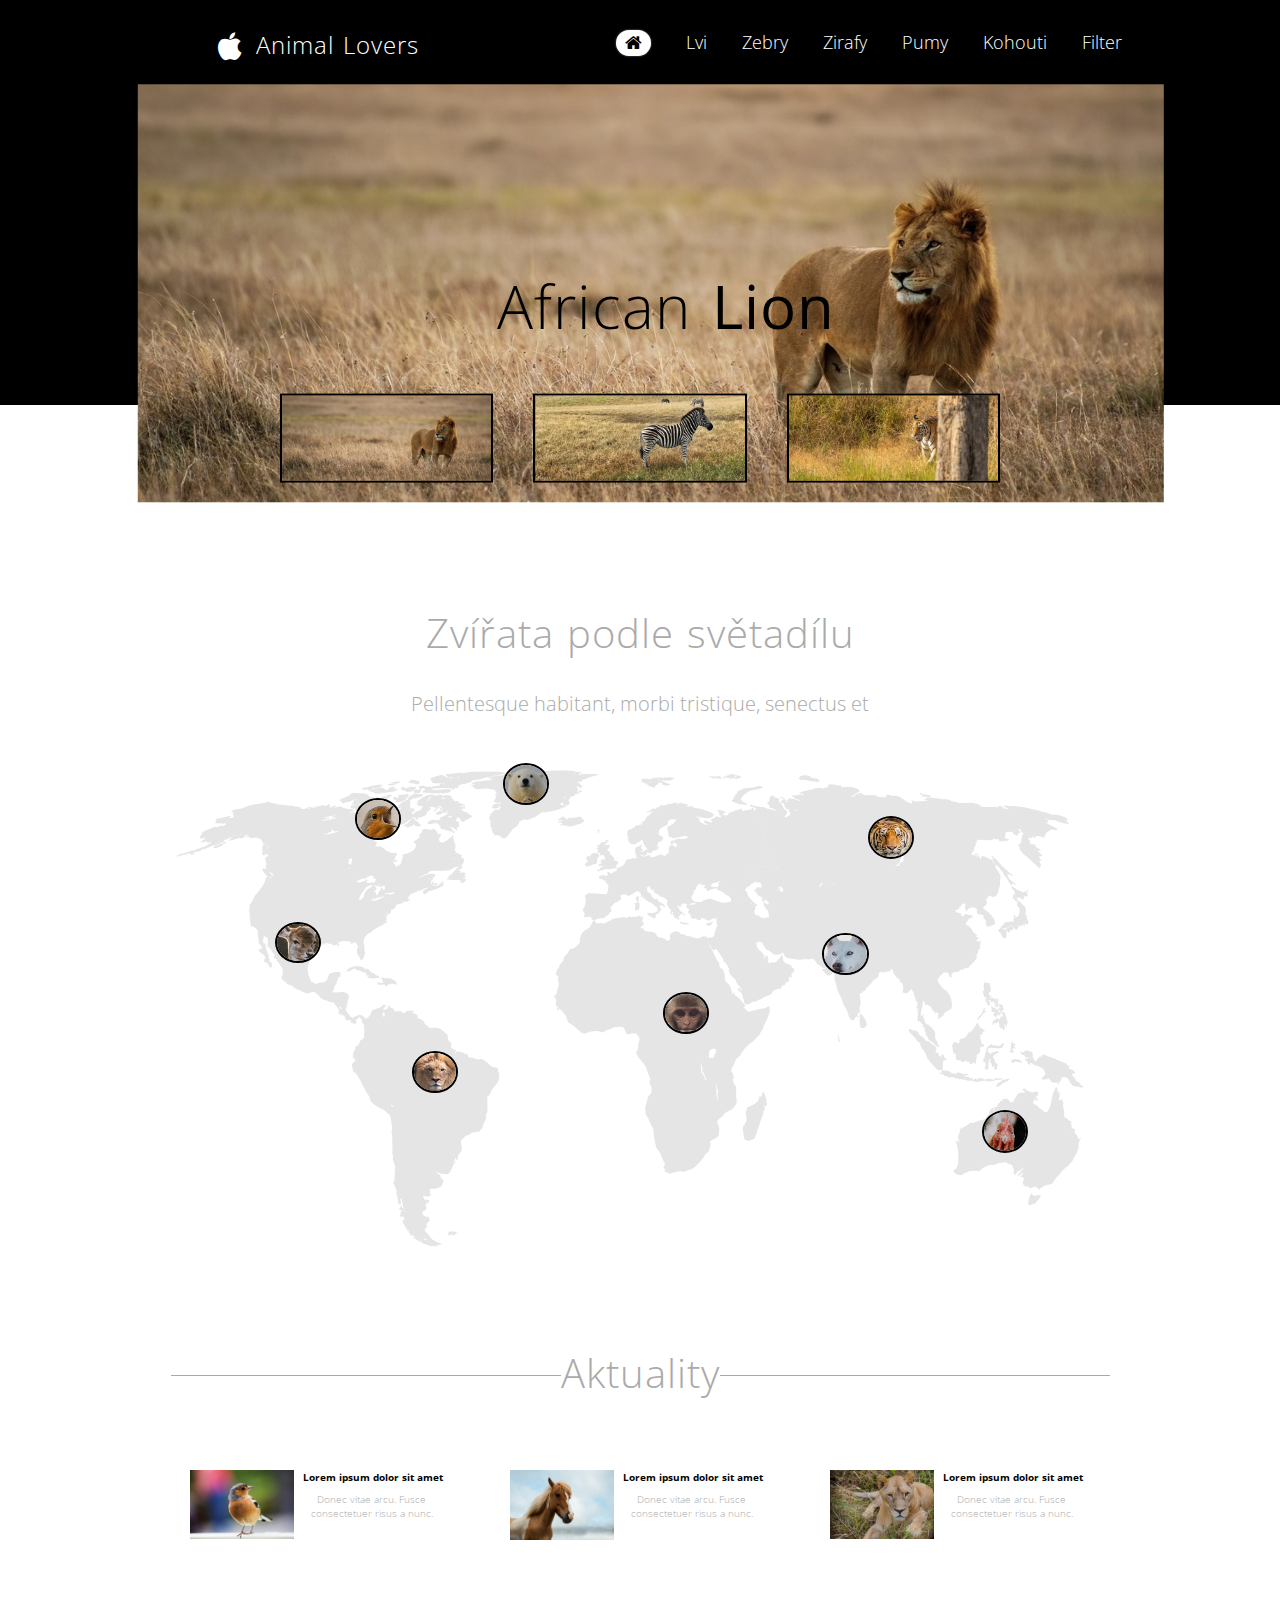
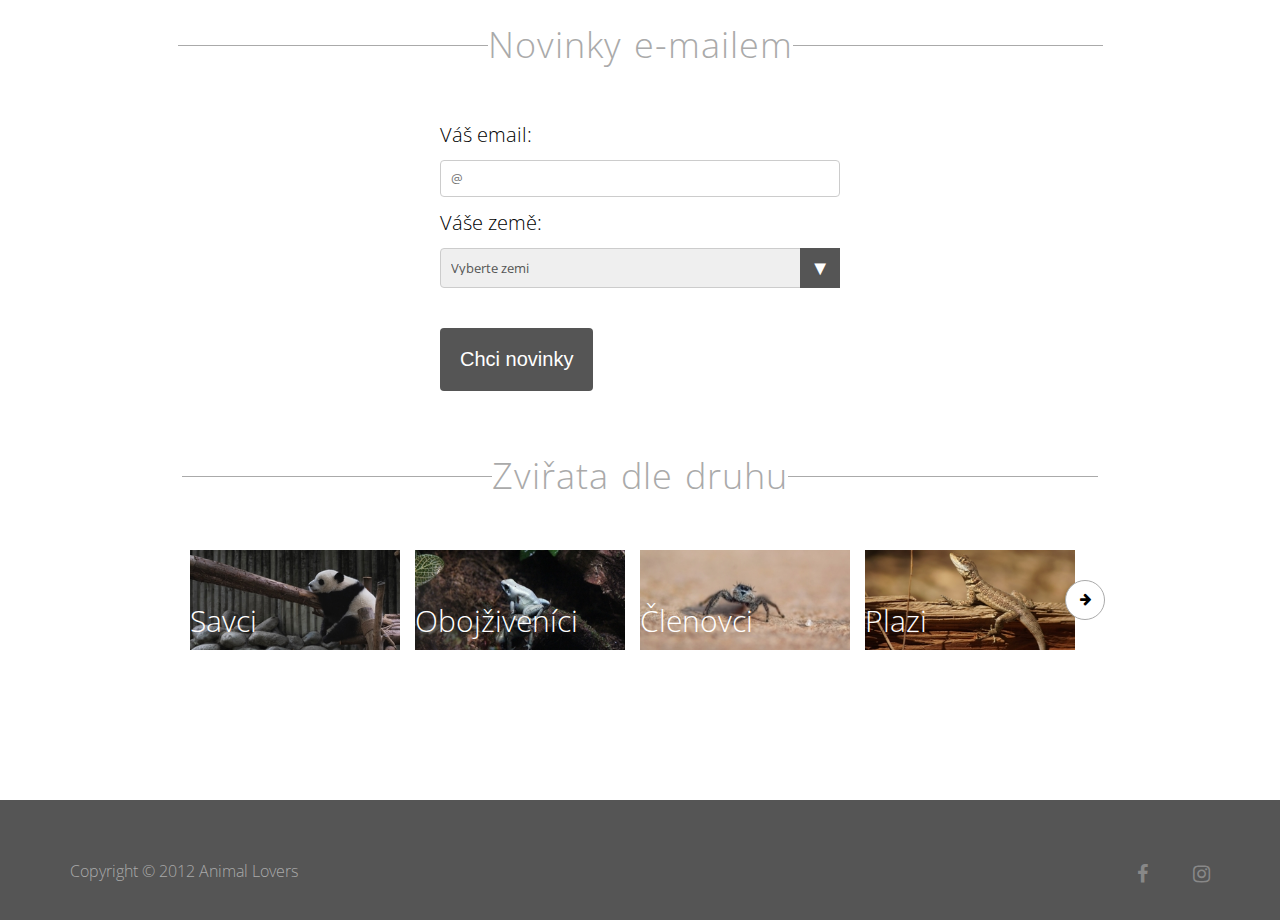
==== commit 8c33bdd5: "add filter section" ====
--- a/index.html
+++ b/index.html
@@ -26,12 +26,14 @@
             </span>
             <ul class="navbar" id="js-menu">
                 <div class="navbar__links">
-                    <li><i class="fa fa-home home-icon"></i></i>
+                    <li class="home-link"><a href="./index.html"> <i class="fa fa-home home-icon"></i></a></li>
                     <li><a href="#">Lvi</a></li>
                     <li><a href="#">Zebry</a></li>
                     <li><a href="#">Zirafy</a></li>
                     <li><a href="#">Pumy</a></li>
                     <li><a href="#">Kohouti</a></li>
+                    <li><a href="./filter.html">Filter</a></li>
+
                 </div>
             </ul>
         </nav>
--- a/css/style.css
+++ b/css/style.css
@@ -10,7 +10,7 @@
 
 html,
 body {
-    background-color: var(--mainWhite);
+    background-color: #fff;
     font-family: 'Open Sans', sans-serif;    
     font-weight: 300;
     font-size: 20px;
@@ -228,7 +228,7 @@
 .navbar li a:link,
 .navbar li a:visited {
     list-style: none;
-    color: var(--mainGrey);
+    color: #fff;
     text-decoration: none;
     font-size: 90%;
     border-bottom: 1px solid transparent;
@@ -254,6 +254,18 @@
     padding: 0.2em 0.5em;
     color: #000;
     background-color: #fff;
+}
+
+.home-link {
+    text-decoration: none !important;
+    border-bottom: none !important;
+    list-style: none !important;
+}
+
+.home-link a:hover {
+    text-decoration: none !important;
+    border-bottom: none !important;
+    list-style: none !important;
 }
 
 .header-logo-apple {
@@ -608,8 +620,7 @@
     font-size: 100%;
 }
 
-.fa-facebook,
-.fa-google-plus {
+.fa-facebook {
     transition: color 0.2s;
     -webkit-transition: color 0.2s;
 }
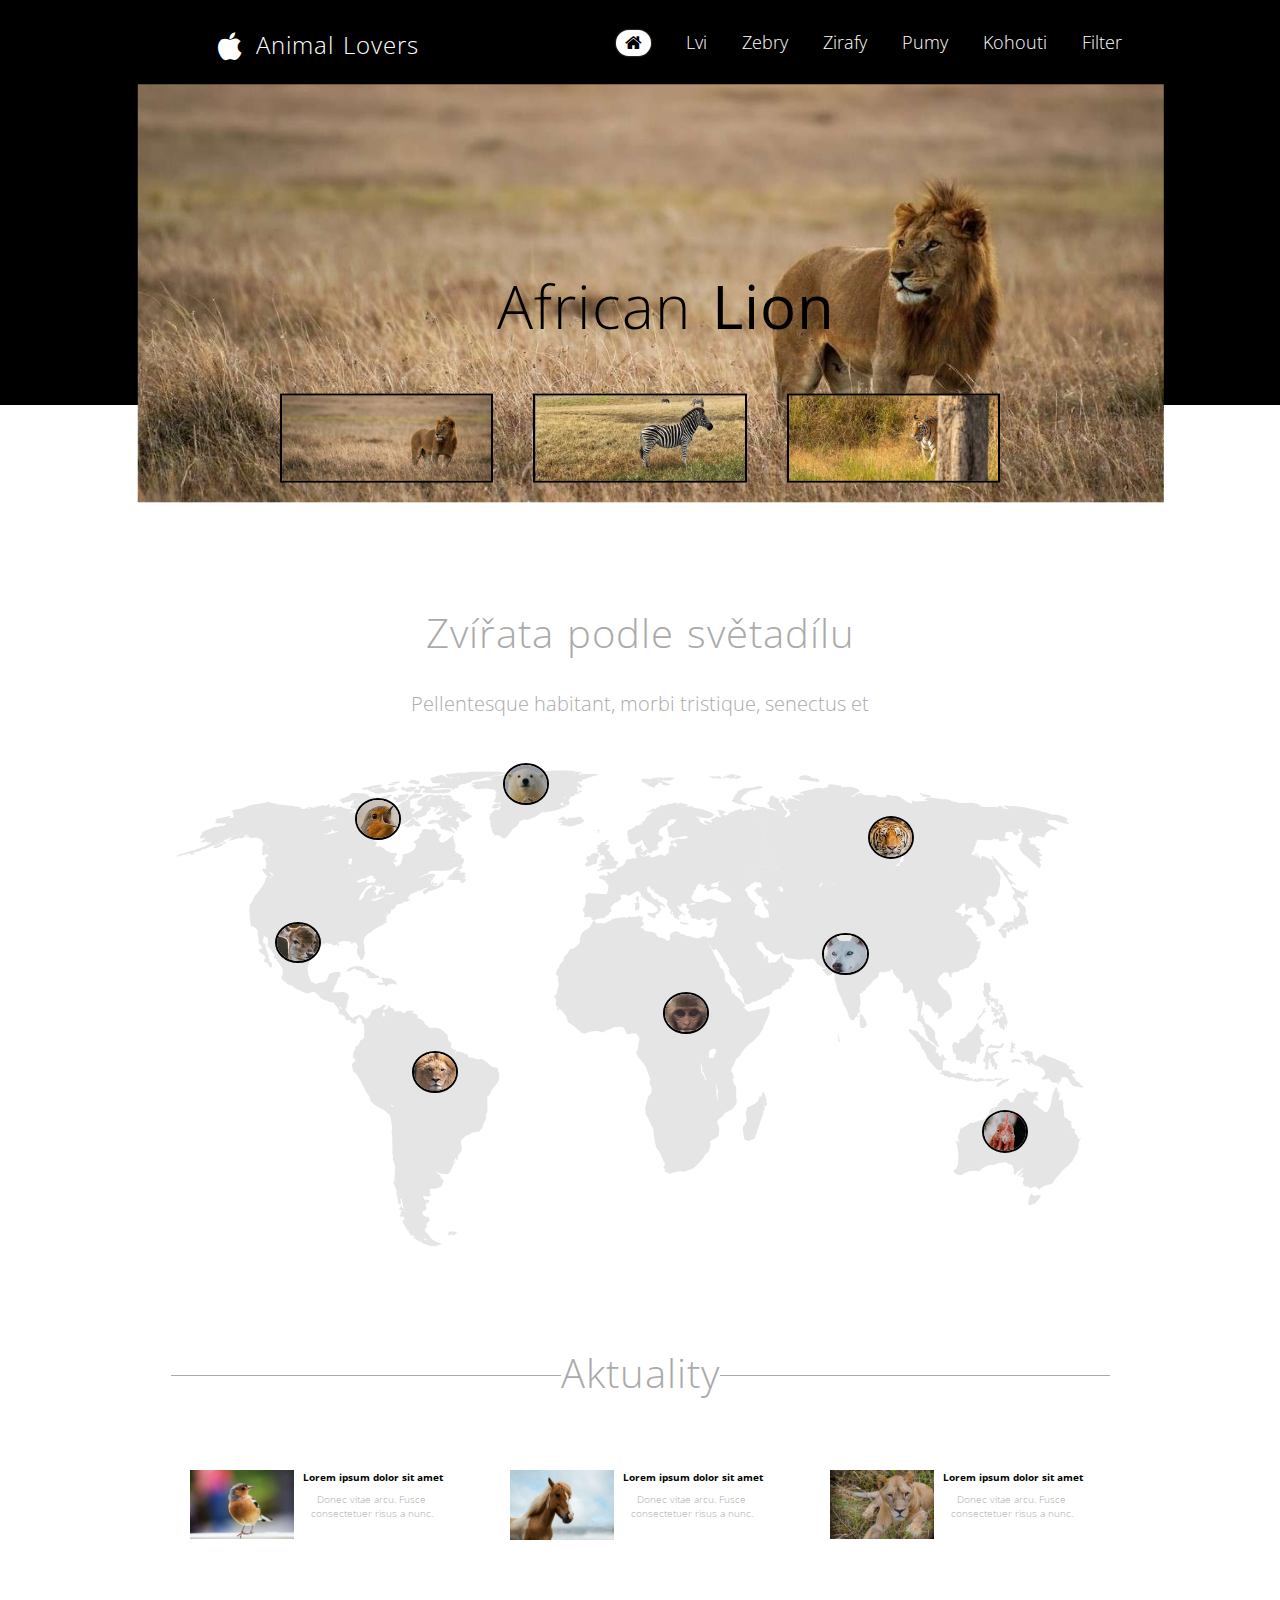
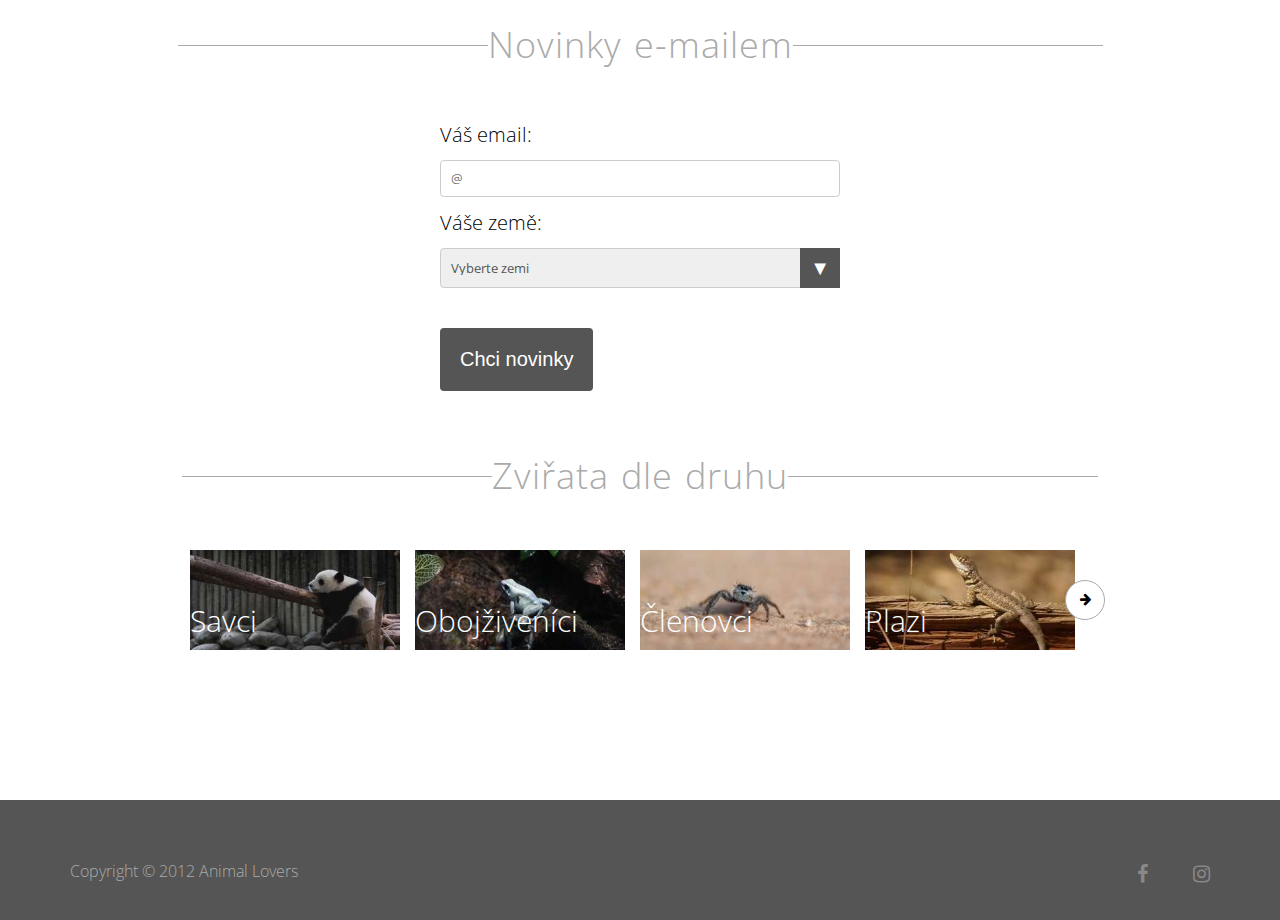
==== commit 5155a4f0: "change img" ====
--- a/index.html
+++ b/index.html
@@ -2,8 +2,12 @@
 <html lang="en">
 
 <head>
+    <meta name="description" content="Popis o ruznych zviratach.">
+    <meta name="keywords" content="animals, zvirata, novinky">
+    
     <meta charset="UTF-8">
     <meta name="viewport" content="width=device-width, initial-scale=1.0">
+    
     <link rel="stylesheet" href="./css/style.css">
     <link rel="stylesheet" href="./css/queries.css">
 
@@ -14,7 +18,6 @@
 </head>
 
 <body>
-
     <header>
         <a href="index.html" class="header-logo">
             <i class="fa fa-apple header-logo-apple"></i>
@@ -25,33 +28,30 @@
                 <i class="fa fa-bars"></i>
             </span>
             <ul class="navbar" id="js-menu">
-                <div class="navbar__links">
-                    <li class="home-link"><a href="./index.html"> <i class="fa fa-home home-icon"></i></a></li>
-                    <li><a href="#">Lvi</a></li>
-                    <li><a href="#">Zebry</a></li>
-                    <li><a href="#">Zirafy</a></li>
-                    <li><a href="#">Pumy</a></li>
-                    <li><a href="#">Kohouti</a></li>
-                    <li><a href="./filter.html">Filter</a></li>
-
-                </div>
+                <li class="home-link"><a href="./index.html"> <i class="fa fa-home home-icon"></i></a></li>
+                <li><a href="#">Lvi</a></li>
+                <li><a href="#">Zebry</a></li>
+                <li><a href="#">Zirafy</a></li>
+                <li><a href="#">Pumy</a></li>
+                <li><a href="#">Kohouti</a></li>
+                <li><a href="./filter.html">Filter</a></li>
             </ul>
         </nav>
 
         <div class="hero-text-box" id="hero-text-box">
             <h1 class="hero-text">African <strong>Lion</strong></h1>
-            <img class="hero-img" src="./img/header.jpg" alt="">
+            <img class="hero-img" src="./img/header.jpeg" alt="Lion">
         </div>
 
         <div class="hero-gallery">
             <div class="hero-gallery__img">
-                <img id="img-1" src="./img/header.jpg" alt="" onclick="changeImg()">
+                <img id="img-1" src="./img/header.jpeg" alt="Lion" onclick="changeImg()">
             </div>
             <div class="hero-gallery__img">
-                <img id="img-2" src="./img/zebra.jpg" onclick="changeImg()">
+                <img id="img-2" src="./img/zebra.jpeg" alt="Zebra" onclick="changeImg()">
             </div>
             <div class="hero-gallery__img">
-                <img id="img-3" src="./img/tiger.jpg" alt="" onclick="changeImg()">
+                <img id="img-3" src="./img/tiger.jpeg" alt="Tiger" onclick="changeImg()">
             </div>
         </div>
     </header>
@@ -61,7 +61,7 @@
             <h3>Zvířata podle světadílu</h3>
             <p>Pellentesque habitant, morbi tristique, senectus et</p>
             <div class="mapdiv">
-                <svg version="1.0" xmlns="http://www.w3.org/2000/svg" viewBox="0 0 468 239">
+                <svg xmlns="http://www.w3.org/2000/svg" viewBox="0 0 468 239">
                     <g transform="translate(0,239) scale(0.016963,-0.016963)">
                         <path
                             d="M13728 10231 c-34 -19 -84 -21 -109 -5 -6 4 -15 1 -19 -5 -5 -9 -14 -9 -35 1 -22 10 -29 10 -33 0 -2 -6 -11 -12 -21 -12 -9 0 -23 -6 -29 -12 -10 -10 -17 -10 -32 0 -27 16 -55 15 -190 -7 -113 -19 -180 -42 -180 -63 0 -5 -7 -8 -15 -5 -8 4 -17 2 -20 -3 -4 -6 -13 -10 -21 -10 -8 0 -26 -11 -40 -25 -14 -14 -30 -25 -37 -26 -25 -2 -62 3 -70 10 -4 4 -33 4 -65 0 -63 -9 -100 6 -109 42 -6 20 -20 24 -39 11 -6 -4 -22 -32 -35 -62 -34 -81 -57 -108 -119 -137 -60 -29 -120 -82 -120 -107 0 -9 -10 -31 -22 -47 -18 -24 -23 -44 -23 -94 0 -38 -5 -69 -12 -76 -7 -7 -13 -18 -13 -24 0 -5 -16 -24 -36 -40 -20 -17 -45 -38 -56 -48 -23 -21 -80 -47 -103 -47 -22 0 -36 -16 -62 -72 -13 -27 -27 -48 -31 -48 -27 0 -82 -82 -82 -123 0 -24 -26 -64 -66 -102 -12 -11 -32 -47 -45 -80 -12 -33 -30 -66 -40 -72 -9 -7 -20 -29 -24 -50 -3 -21 -9 -49 -12 -62 -4 -17 -2 -22 8 -19 7 2 24 -7 36 -20 23 -25 30 -52 14 -52 -17 0 -22 -50 -6 -73 21 -30 19 -116 -5 -177 -11 -28 -20 -62 -20 -77 0 -30 -49 -113 -67 -113 -7 0 -13 -4 -13 -10 0 -5 7 -10 15 -10 9 0 20 -12 26 -27 6 -16 15 -36 20 -45 5 -10 5 -19 -1 -23 -6 -3 -10 -27 -10 -53 1 -39 6 -52 30 -76 33 -32 39 -49 14 -39 -13 5 -15 2 -9 -18 11 -35 18 -39 40 -22 14 11 16 17 8 20 -15 5 -18 33 -4 33 5 0 14 -13 20 -30 5 -16 15 -30 20 -30 6 0 11 -7 11 -15 0 -8 7 -15 15 -15 8 0 15 -3 15 -8 0 -4 23 -31 50 -61 32 -35 50 -63 51 -80 1 -42 7 -64 20 -71 6 -4 8 -13 5 -19 -4 -6 -3 -11 3 -11 6 0 8 -6 6 -12 -3 -8 12 -20 37 -31 42 -17 77 -45 197 -153 121 -109 151 -118 242 -74 96 46 247 50 331 9 11 -5 28 -3 45 6 92 46 161 75 181 75 12 0 25 7 28 14 7 19 88 36 181 38 59 2 75 -1 93 -17 25 -23 60 -87 60 -109 0 -8 10 -25 23 -36 17 -17 30 -20 57 -15 19 3 53 8 75 10 22 3 54 6 72 8 26 4 33 0 37 -19 3 -12 15 -26 26 -29 11 -3 20 -12 20 -19 0 -8 6 -19 14 -25 19 -16 10 -113 -15 -163 -13 -25 -15 -38 -7 -40 7 -3 9 -11 3 -24 -4 -10 -10 -39 -12 -64 -5 -43 -18 -64 -35 -54 -13 8 -9 -20 6 -52 8 -16 22 -47 32 -69 10 -22 35 -56 54 -75 71 -69 160 -201 160 -238 0 -12 5 -24 10 -27 6 -4 8 -10 5 -15 -3 -5 5 -33 19 -62 13 -29 32 -77 43 -106 18 -52 18 -54 -1 -67 -18 -14 -18 -17 14 -97 22 -56 32 -98 31 -128 -2 -52 -18 -100 -35 -100 -19 -1 -65 -84 -72 -131 -8 -60 -34 -149 -42 -149 -13 0 -7 -184 7 -217 7 -18 17 -33 20 -33 10 0 53 -89 96 -195 9 -22 28 -60 43 -85 21 -36 27 -59 28 -115 1 -38 6 -92 12 -120 6 -27 18 -90 27 -139 19 -103 33 -135 85 -192 24 -26 45 -65 60 -110 24 -74 57 -146 71 -155 5 -3 12 -26 15 -52 6 -39 4 -47 -9 -47 -8 0 -17 -6 -20 -12 -4 -14 12 -48 27 -59 5 -4 7 -18 4 -32 -7 -34 8 -58 22 -37 6 10 10 11 10 3 0 -7 6 -13 13 -13 8 0 22 -9 32 -20 22 -25 42 -25 67 -3 12 11 34 17 60 16 23 -1 51 5 65 14 29 19 101 24 156 11 26 -6 43 -6 52 2 8 6 24 10 37 8 13 -2 22 2 21 8 -1 7 17 14 41 16 53 6 154 72 211 136 11 13 37 40 59 60 37 36 106 134 106 151 0 13 67 81 80 81 11 0 29 37 54 115 18 56 22 130 6 120 -18 -11 -10 13 13 40 12 14 54 38 92 54 51 20 76 37 93 61 14 21 19 37 13 43 -6 6 -6 19 1 36 13 32 11 112 -2 125 -6 6 -10 15 -10 20 0 6 5 4 10 -4 8 -12 10 -11 10 8 0 12 -5 21 -12 20 -7 -2 -12 11 -13 32 -1 19 -7 36 -14 38 -6 2 -11 14 -11 26 0 26 90 126 114 126 9 0 16 4 16 8 0 4 8 19 18 32 36 49 73 78 129 101 32 12 60 26 63 29 3 4 12 11 21 16 26 14 93 105 107 146 10 29 10 47 2 80 -7 24 -11 99 -10 173 3 167 4 160 -23 172 -19 9 -28 26 -40 80 -22 87 -21 100 3 106 11 3 20 11 20 17 0 7 -7 10 -15 6 -20 -7 -32 21 -18 43 8 13 4 25 -18 52 -16 18 -29 41 -29 49 0 21 33 114 43 121 10 7 56 113 64 147 3 12 15 27 26 33 31 17 83 73 103 110 43 85 178 230 260 282 54 34 213 208 214 234 0 4 16 33 35 63 19 30 35 62 35 72 0 20 61 151 73 156 4 2 7 8 7 14 0 5 11 32 25 60 14 27 25 65 25 85 0 26 5 36 20 40 21 6 27 19 10 25 -9 3 -14 56 -8 92 5 28 -37 40 -59 17 -22 -22 -108 -52 -129 -44 -8 3 -26 0 -39 -7 -13 -7 -34 -10 -46 -7 -13 4 -32 -2 -49 -15 -20 -14 -38 -19 -61 -16 -22 3 -44 -1 -64 -13 -52 -32 -90 -19 -130 44 -10 15 -28 30 -42 33 l-24 6 23 12 c38 19 34 48 -14 98 -24 25 -50 55 -58 67 -8 11 -19 21 -25 21 -5 0 -18 14 -27 30 -10 17 -25 33 -35 37 -10 4 -24 13 -31 20 -7 6 -19 10 -26 7 -9 -3 -15 4 -18 20 -4 18 -1 26 9 26 12 0 12 2 -1 15 -19 20 -23 19 -30 -7 -6 -23 -7 -23 -21 -3 -9 11 -20 38 -25 60 -28 115 -42 144 -91 182 -56 44 -70 76 -73 173 -2 38 -9 76 -15 84 -7 9 -14 27 -15 41 0 14 -3 25 -6 25 -3 0 -24 17 -48 38 -47 42 -75 112 -44 112 11 0 8 7 -11 24 -14 13 -38 50 -55 82 -16 33 -39 76 -51 97 -11 21 -21 43 -21 50 0 7 -8 24 -17 37 -10 14 -19 33 -20 43 -2 11 -19 37 -38 60 -19 22 -35 51 -35 63 0 13 -4 25 -9 29 -6 3 -13 37 -17 75 -3 38 -12 77 -19 87 -26 35 -145 23 -189 -19 -12 -11 -29 -17 -41 -14 -11 2 -40 10 -65 15 -25 6 -54 15 -65 20 -36 16 -103 29 -128 24 -19 -4 -27 0 -32 16 -5 16 -15 21 -38 21 -54 0 -104 19 -110 40 -3 12 -14 20 -25 20 -12 0 -24 5 -27 10 -15 24 -110 2 -155 -36 -31 -27 -40 -72 -21 -103 16 -26 -24 -80 -60 -81 -8 0 -33 13 -55 28 -41 30 -104 52 -145 52 -35 0 -66 25 -74 61 -5 20 -16 34 -33 41 -15 6 -40 17 -56 26 -18 9 -52 15 -82 14 -33 -1 -66 6 -93 18 -40 20 -67 51 -54 64 3 3 -1 6 -10 6 -9 0 -17 -4 -17 -10 0 -17 -29 -11 -40 9 -8 16 -4 24 20 45 17 14 37 23 45 20 8 -4 15 -1 15 6 0 6 -5 8 -10 5 -7 -4 -8 7 -4 33 5 34 3 42 -15 51 -25 14 -27 36 -5 58 8 9 13 22 10 30 -3 8 -1 11 4 8 6 -3 10 -2 10 3 0 19 -14 21 -32 5 -18 -16 -19 -16 -24 4 -5 17 -29 32 -54 33 -3 0 -22 -9 -42 -19z m1908 -3229 c8 -11 9 -21 2 -29 -5 -7 -7 -16 -4 -21 6 -11 -15 -62 -26 -62 -5 0 -8 -5 -8 -11 0 -7 -8 -18 -17 -25 -17 -13 -17 -15 0 -28 25 -20 10 -26 -43 -16 -27 5 -50 4 -57 -1 -19 -16 -24 6 -18 78 10 107 11 110 52 123 21 7 42 16 47 20 11 11 56 -6 72 -28z m-346 -384 c0 -15 5 -30 11 -33 6 -4 8 -14 5 -22 -3 -8 -1 -24 5 -36 9 -16 9 -22 0 -25 -20 -7 -12 -42 13 -51 24 -10 36 -30 36 -62 0 -11 11 -42 25 -69 31 -61 31 -62 0 -48 -16 7 -24 17 -20 26 3 7 -2 23 -10 35 -8 12 -15 28 -15 35 0 8 -13 30 -30 49 -16 18 -31 41 -32 51 0 9 -2 31 -4 47 -2 17 -5 66 -7 110 -3 72 -2 77 9 50 7 -16 13 -42 14 -57z m360 -458 c6 -11 12 -41 14 -65 1 -25 8 -51 14 -57 15 -15 16 -55 2 -63 -14 -9 -6 -148 9 -153 6 -2 11 -8 11 -13 0 -6 -4 -7 -10 -4 -5 3 -10 1 -10 -4 0 -6 -5 -11 -11 -11 -6 0 -8 9 -4 20 4 12 2 26 -3 33 -10 13 -25 90 -23 122 7 119 5 153 -6 175 -7 14 -13 28 -13 33 0 15 20 6 30 -13z" />
@@ -172,14 +172,14 @@
                 </svg>
 
                 <div class="mini-img">
-                    <div class="mini-img-1" data-tooltip="Bear"><img src="./img/mini-bear.jpg" alt=""></div>
-                    <div class="mini-img-2" data-tooltip="Bird"><img src="./img/mini-bird.jpg" alt=""></div>
-                    <div class="mini-img-3" data-tooltip="Dear"><img src="./img/mini-dear.jpg" alt=""></div>
-                    <div class="mini-img-4" data-tooltip="Lion"><img src="./img/mini-lion.jpg" alt=""></div>
-                    <div class="mini-img-5" data-tooltip="Monkey"><img src="./img/mini-monkey.jpg" alt=""></div>
-                    <div class="mini-img-6" data-tooltip="Wolf"><img src="./img/mini-wolf.jpg" alt=""></div>
-                    <div class="mini-img-7" data-tooltip="Tiger"><img src="./img/mini-tiger.jpg" alt=""></div>
-                    <div class="mini-img-8" data-tooltip="Cock"><img src="./img/mini-chicken.jpg" alt=""></div>
+                    <div class="mini-img-1" data-tooltip="Bear"><img src="./img/mini-bear.jpeg" alt="Bear"></div>
+                    <div class="mini-img-2" data-tooltip="Bird"><img src="./img/mini-bird.jpeg" alt="Bird"></div>
+                    <div class="mini-img-3" data-tooltip="Dear"><img src="./img/mini-dear.jpeg" alt="Dear"></div>
+                    <div class="mini-img-4" data-tooltip="Lion"><img src="./img/mini-lion.jpeg" alt="Lion"></div>
+                    <div class="mini-img-5" data-tooltip="Monkey"><img src="./img/mini-monkey.jpeg" alt="Monkey"></div>
+                    <div class="mini-img-6" data-tooltip="Wolf"><img src="./img/mini-wolf.jpeg" alt="Wolf"></div>
+                    <div class="mini-img-7" data-tooltip="Tiger"><img src="./img/mini-tiger.jpeg" alt="Tiger"></div>
+                    <div class="mini-img-8" data-tooltip="Cock"><img src="./img/mini-chicken.jpeg" alt="Cock"></div>
                 </div>
             </div>
         </div>
@@ -189,7 +189,7 @@
         <h3 class="main-headings-1">Aktuality</h3>
         <div class="section-blog__news">
             <div class="actualities-col">
-                <img class="actualities__img" src="./img/bird-aktuality.jpg" alt="">
+                <img class="actualities__img" src="./img/bird-aktuality.jpeg" alt="Bird">
                 <div class="actualities-text">
                     <h4>Lorem ipsum dolor sit amet</h4>
                     <p class="actualities-text__about">Donec vitae arcu. Fusce consectetuer risus a nunc.</p>
@@ -198,7 +198,7 @@
             </div>
 
             <div class="actualities-col">
-                <img class="actualities__img" src="./img/horse-aktuality.jpg" alt="">
+                <img class="actualities__img" src="./img/horse-aktuality.jpeg" alt="Horse">
                 <div class="actualities-text">
                     <h4>Lorem ipsum dolor sit amet</h4>
                     <p class="actualities-text__about">Donec vitae arcu. Fusce consectetuer risus a nunc.</p>
@@ -206,7 +206,7 @@
             </div>
 
             <div class="actualities-col">
-                <img class="actualities__img" src="./img/lion-aktuality.jpg" alt="">
+                <img class="actualities__img" src="./img/lion-aktuality.jpeg" alt="Lion">
                 <div class="actualities-text">
                     <h4>Lorem ipsum dolor sit amet</h4>
                     <p class="actualities-text__about">Donec vitae arcu. Fusce consectetuer risus a nunc.</p>
@@ -248,7 +248,7 @@
                     <div class="card-container">
                         <div class="card">
                             <div class="img">
-                                <img src="./img/panda-gallery.jpg">
+                                <img src="./img/panda-gallery.jpeg" alt="Panda">
                             </div>
                             <div class="info">
                                 Savci
@@ -258,7 +258,7 @@
                     <div class="card-container">
                         <div class="card">
                             <div class="img">
-                                <img src="./img/frog-gallery.jpg">
+                                <img src="./img/frog-gallery.jpeg" alt="Frog">
                             </div>
                             <div class="info">
                                 Obojživeníci
@@ -268,7 +268,7 @@
                     <div class="card-container">
                         <div class="card">
                             <div class="img">
-                                <img src="./img/spider-gallery.jpg">
+                                <img src="./img/spider-gallery.jpeg" alt="Spider">
                             </div>
                             <div class="info">
                                 Členovci
@@ -278,7 +278,7 @@
                     <div class="card-container">
                         <div class="card">
                             <div class="img">
-                                <img src="./img/lizard-gallery.jpg">
+                                <img src="./img/lizard-gallery.jpeg" alt="Lizard">
                             </div>
                             <div class="info">
                                 Plazi
@@ -288,7 +288,7 @@
                     <div class="card-container">
                         <div class="card">
                             <div class="img">
-                                <img src="./img/fish-gallery.jpg">
+                                <img src="./img/fish-gallery.jpeg" alt="Fish">
                             </div>
                             <div class="info">
                                 Ryby
@@ -298,7 +298,7 @@
                     <div class="card-container">
                         <div class="card">
                             <div class="img">
-                                <img src="./img/bird-gallery.jpg">
+                                <img src="./img/bird-gallery.jpeg" alt="Bird">
                             </div>
                             <div class="info">
                                 Ptáci
@@ -332,7 +332,7 @@
             <div class ="footer-col">
                 <ul class="social-links">
                     <li><a href="https://www.facebook.com/Torrismile/"><i class="fa fa-facebook"></i></a></li>
-                    <li><a href="https://www.instagram.com/vi.faerie/"><i class="fa fa-instagram"></i></ion-icon></a></li>
+                    <li><a href="https://www.instagram.com/vi.faerie/"><i class="fa fa-instagram"></i></a></li>
                 </ul>
             </div>
         </div>
--- a/css/queries.css
+++ b/css/queries.css
@@ -468,12 +468,12 @@
         margin-top: 2rem;
     }
 
-    .navbar__links li {
+    .navbar li {
         text-align: center;
         margin: 0 auto;
         padding-top: 12px;
         padding-bottom: 5px;
-        display: block;
+        display: block !important;
         font-size: 100%;
     }
 
@@ -481,7 +481,7 @@
         display: block;
         background-color: #000;
         width: 30%;
-        height: 45vh;
+        height: 55vh;
         z-index: 2;
     }
 }
@@ -576,7 +576,6 @@
         display: block;
         background-color: #000;
         width: 30%;
-        height: 50vh;
         z-index: 2;
     }
 }